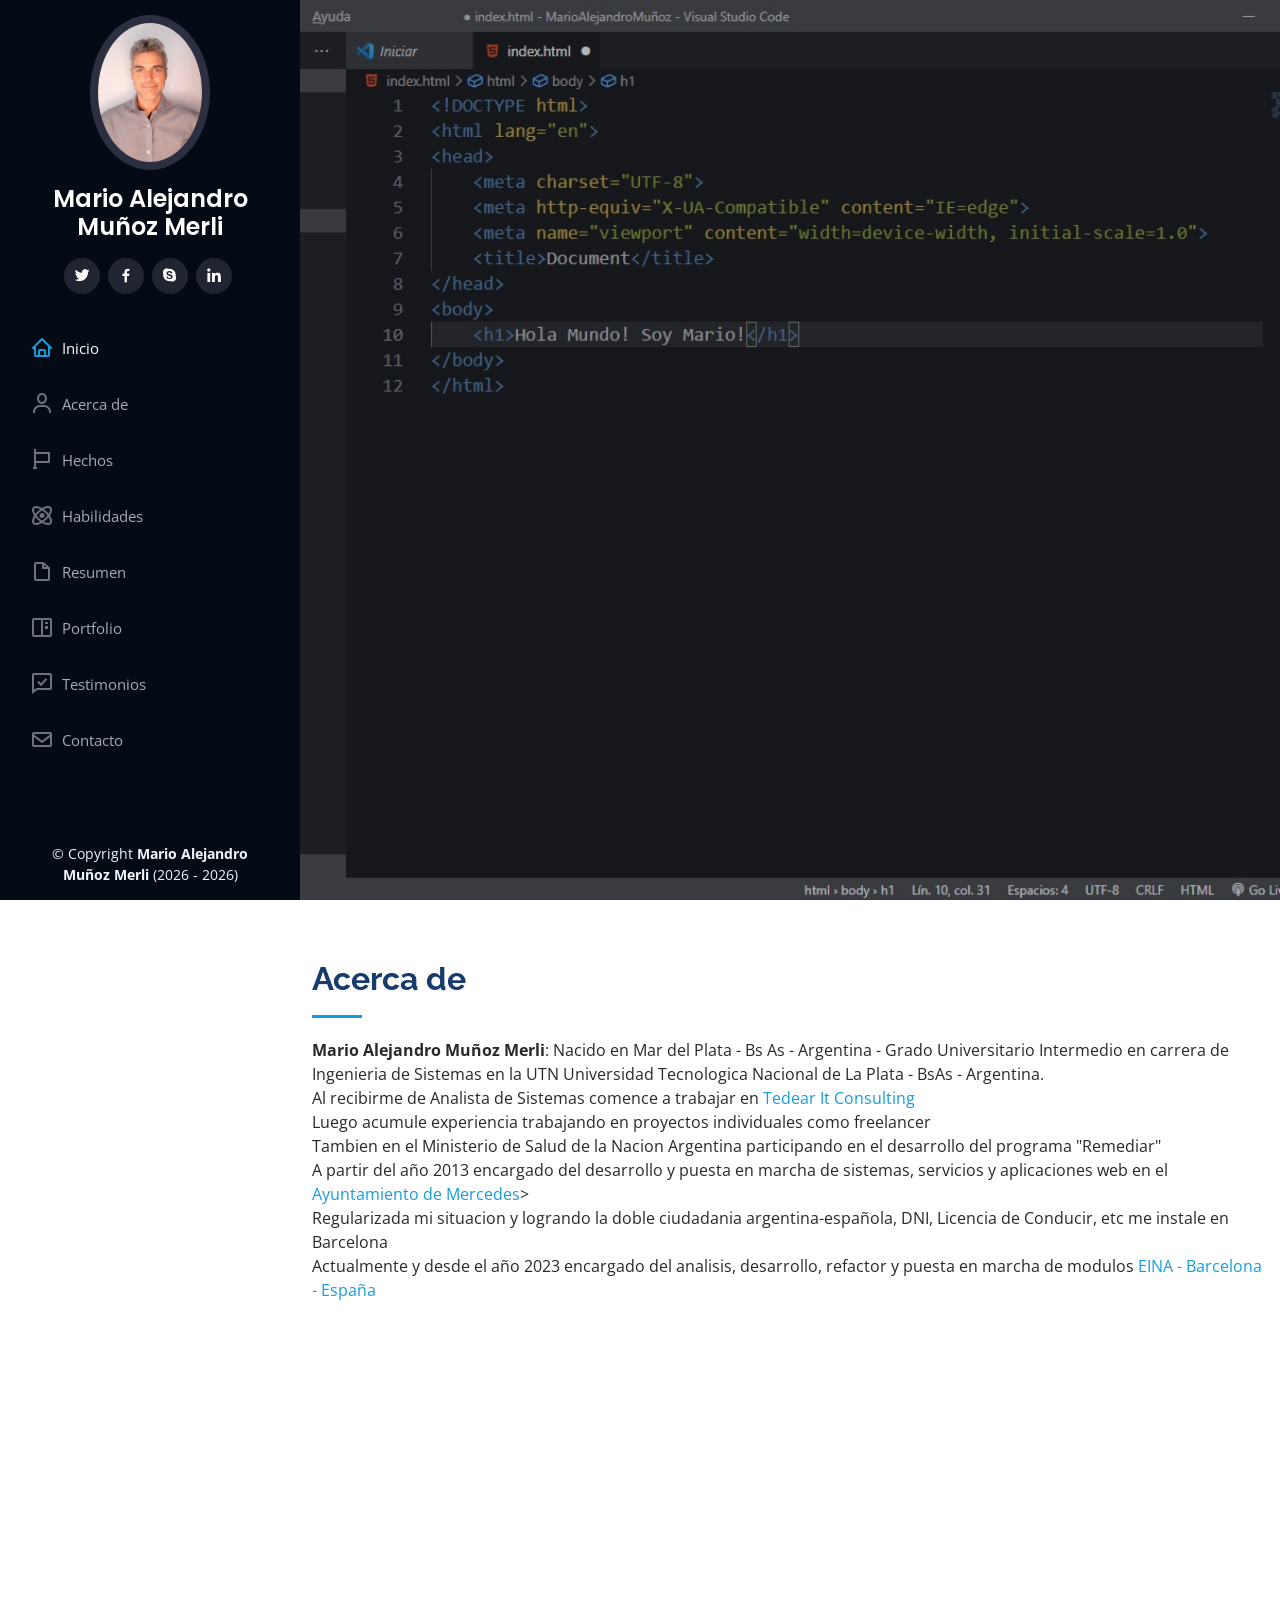
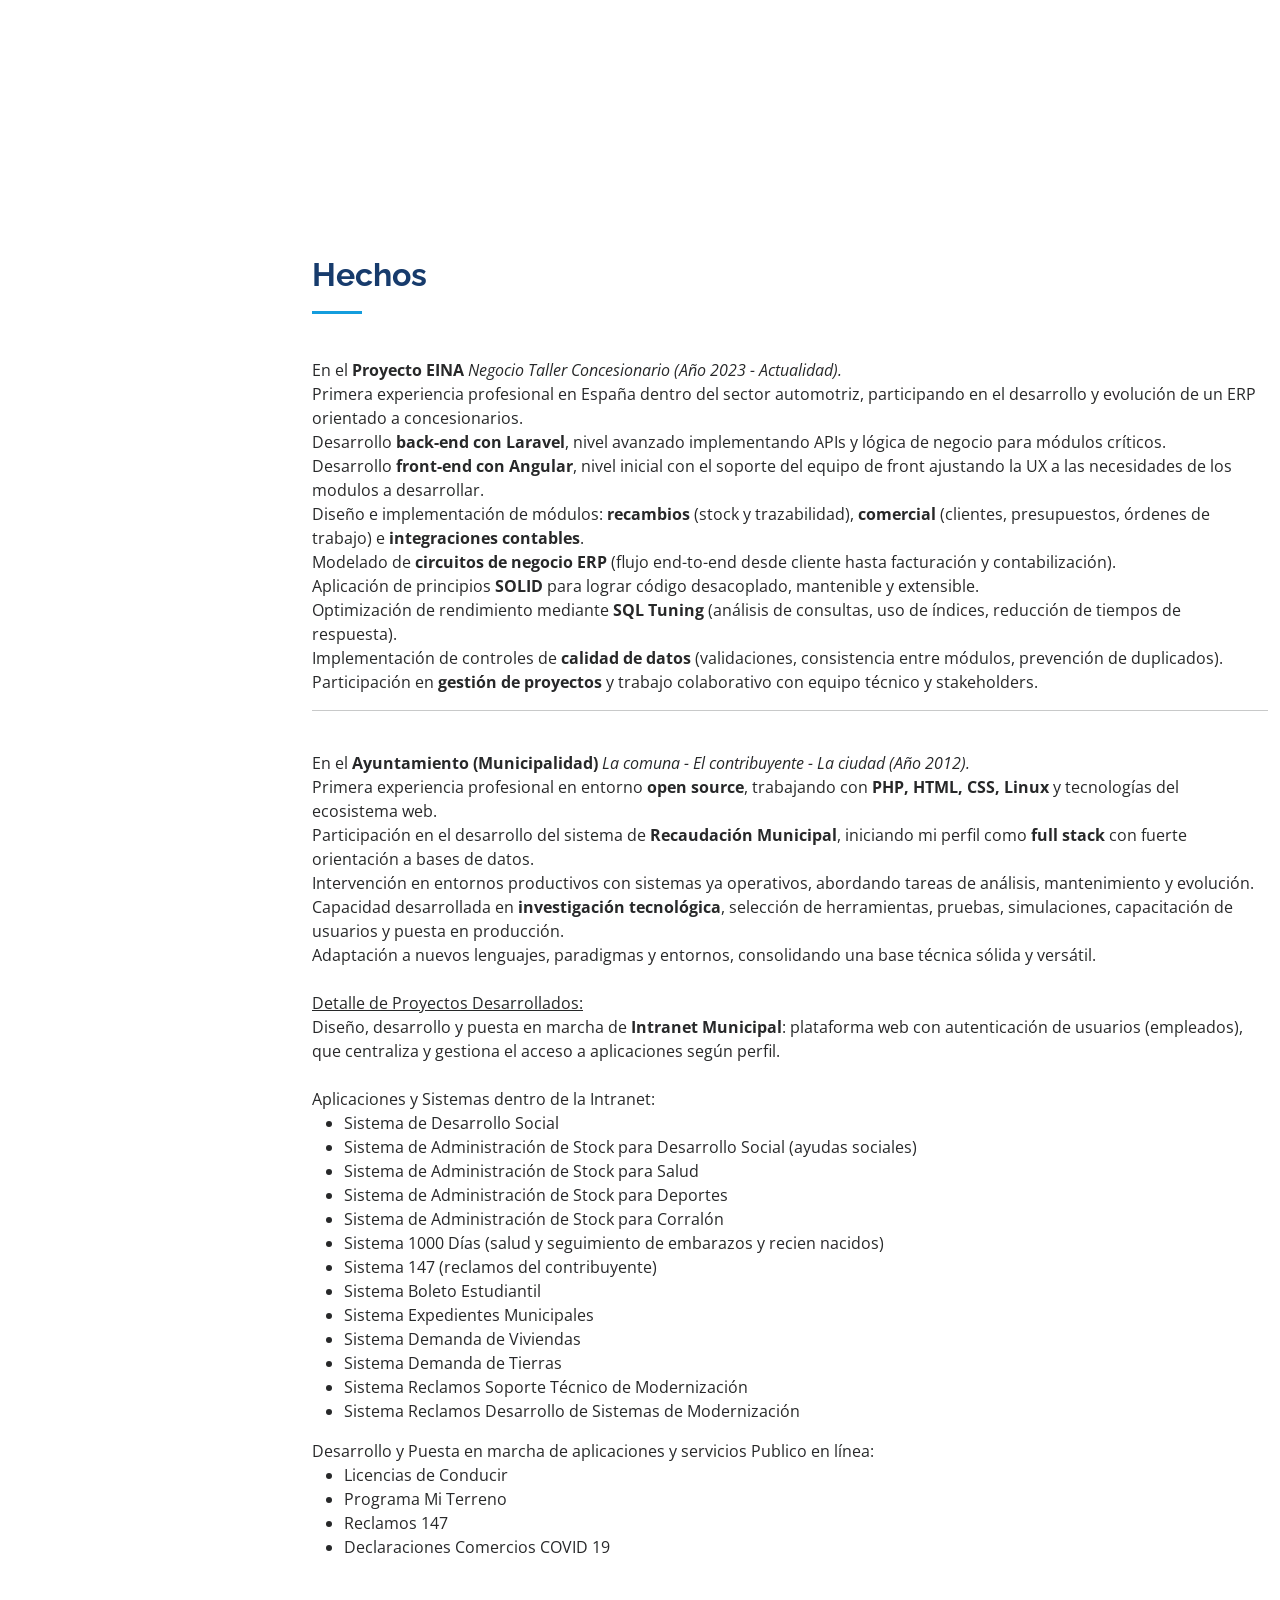
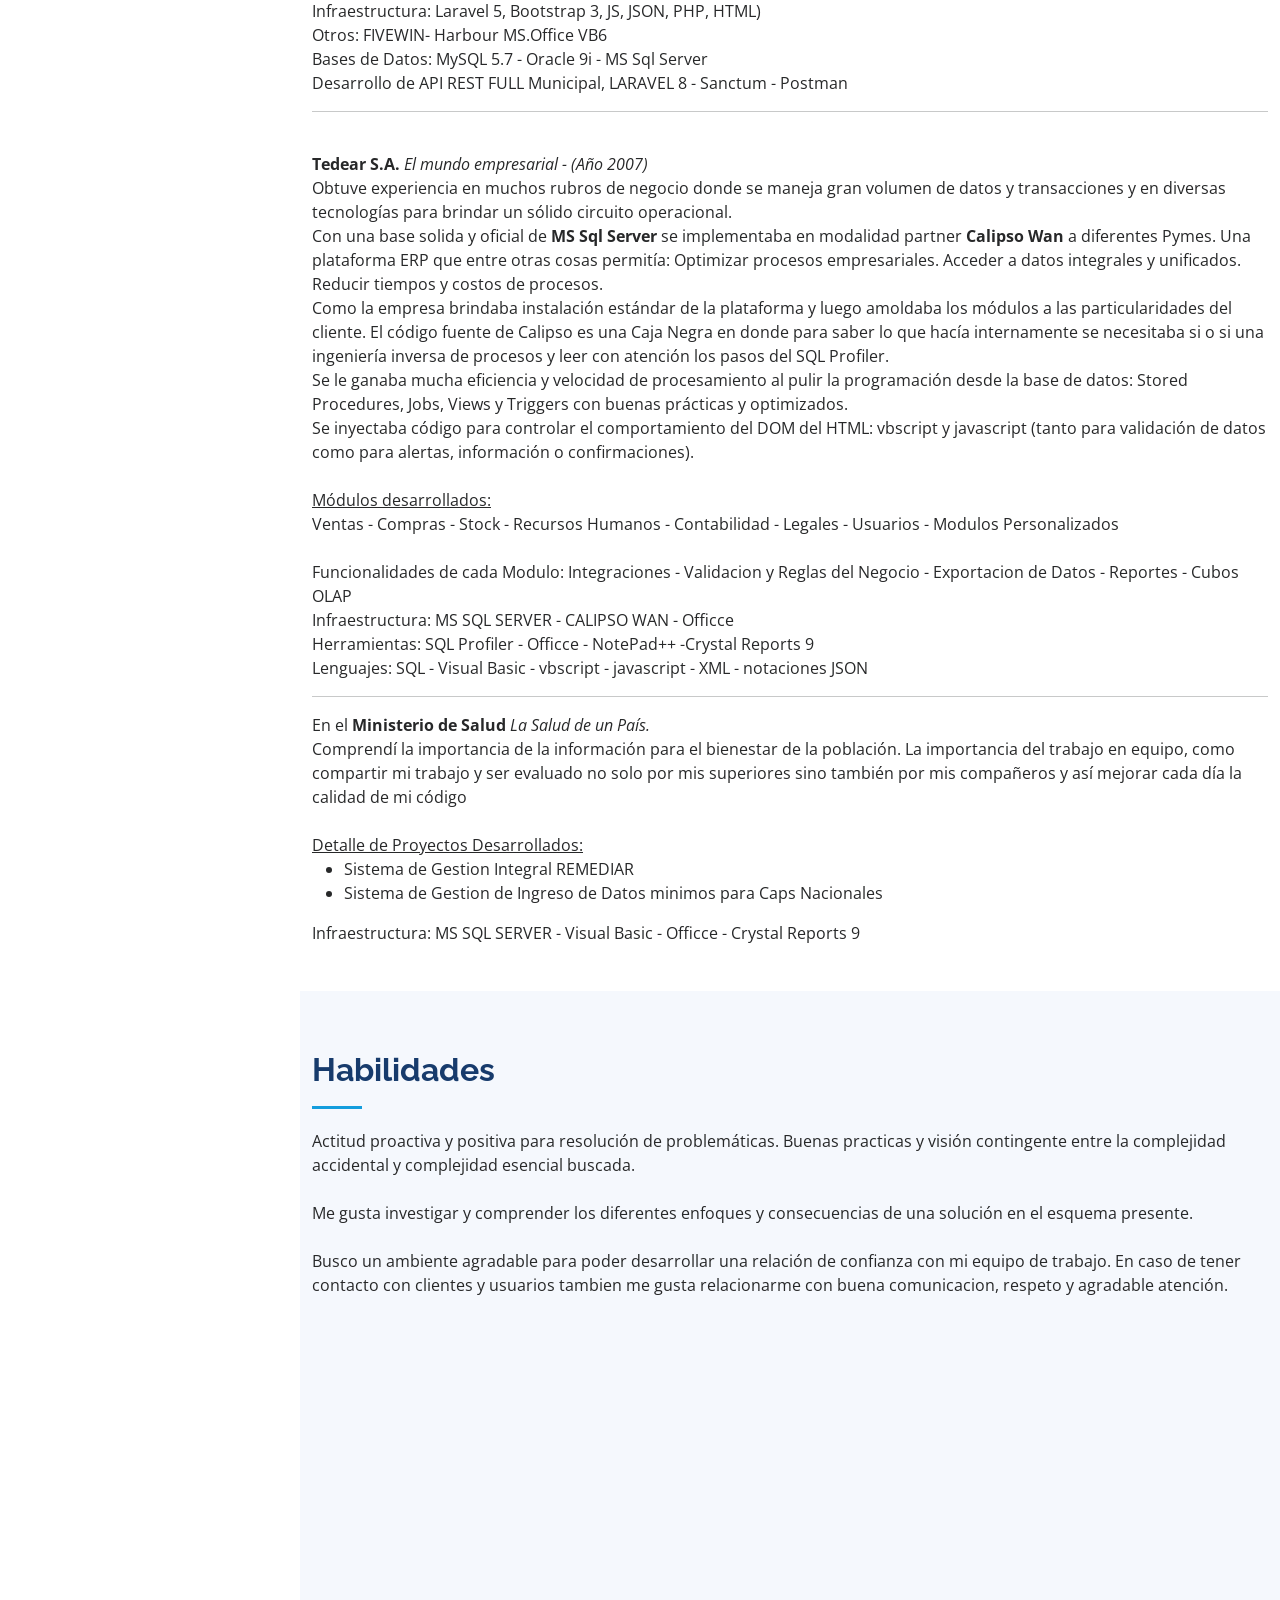
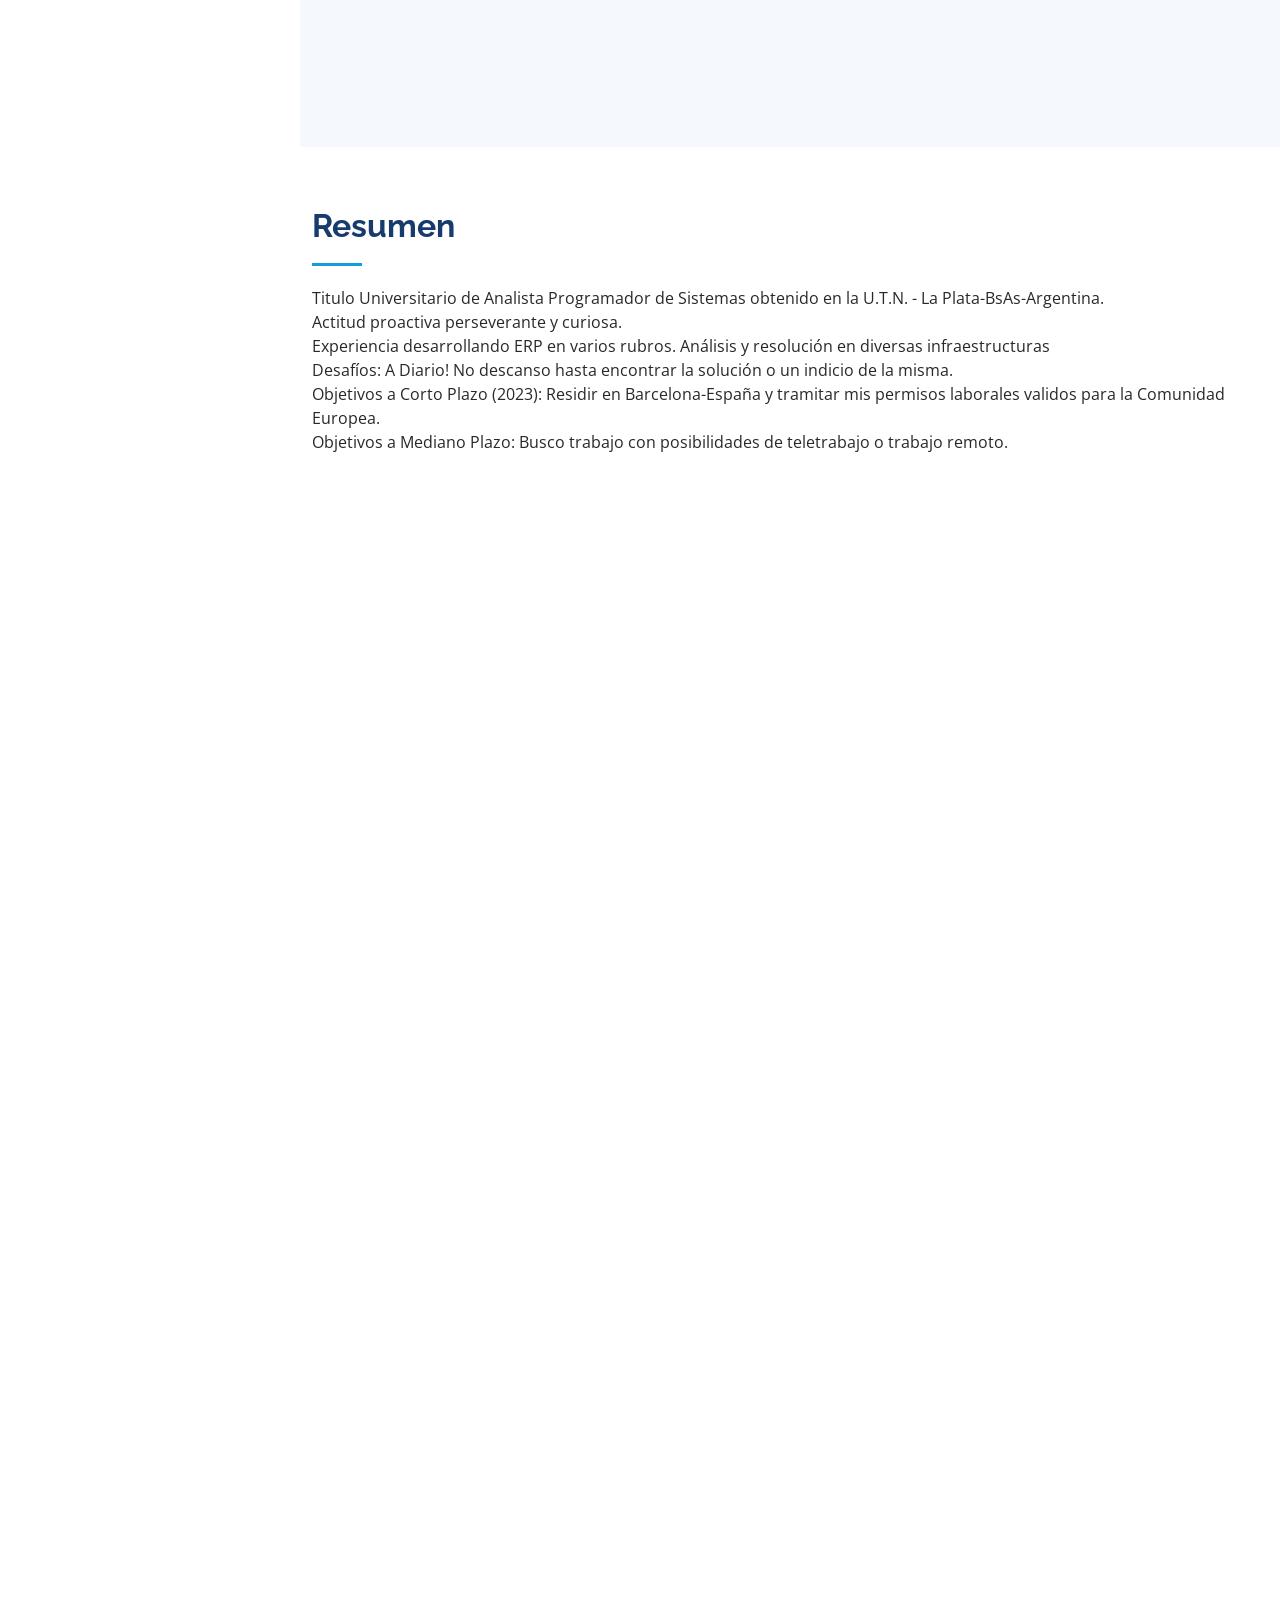
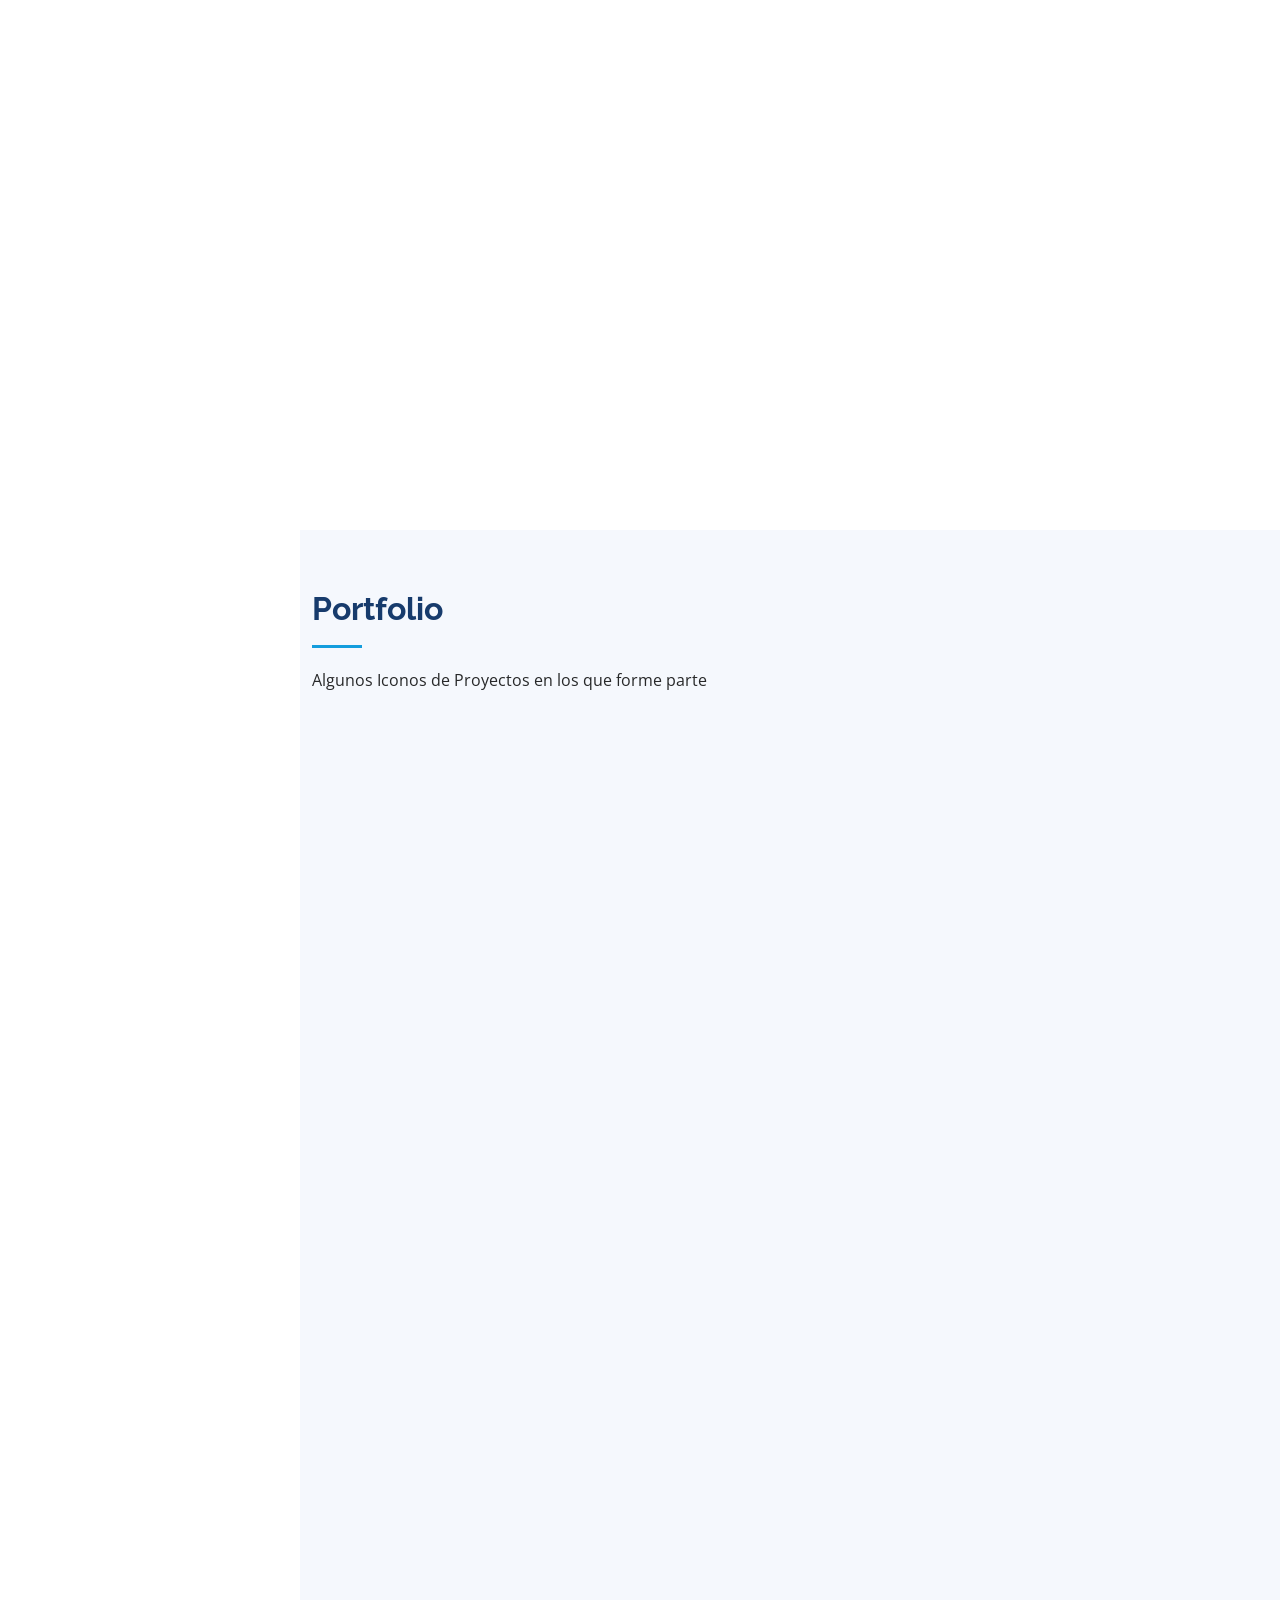
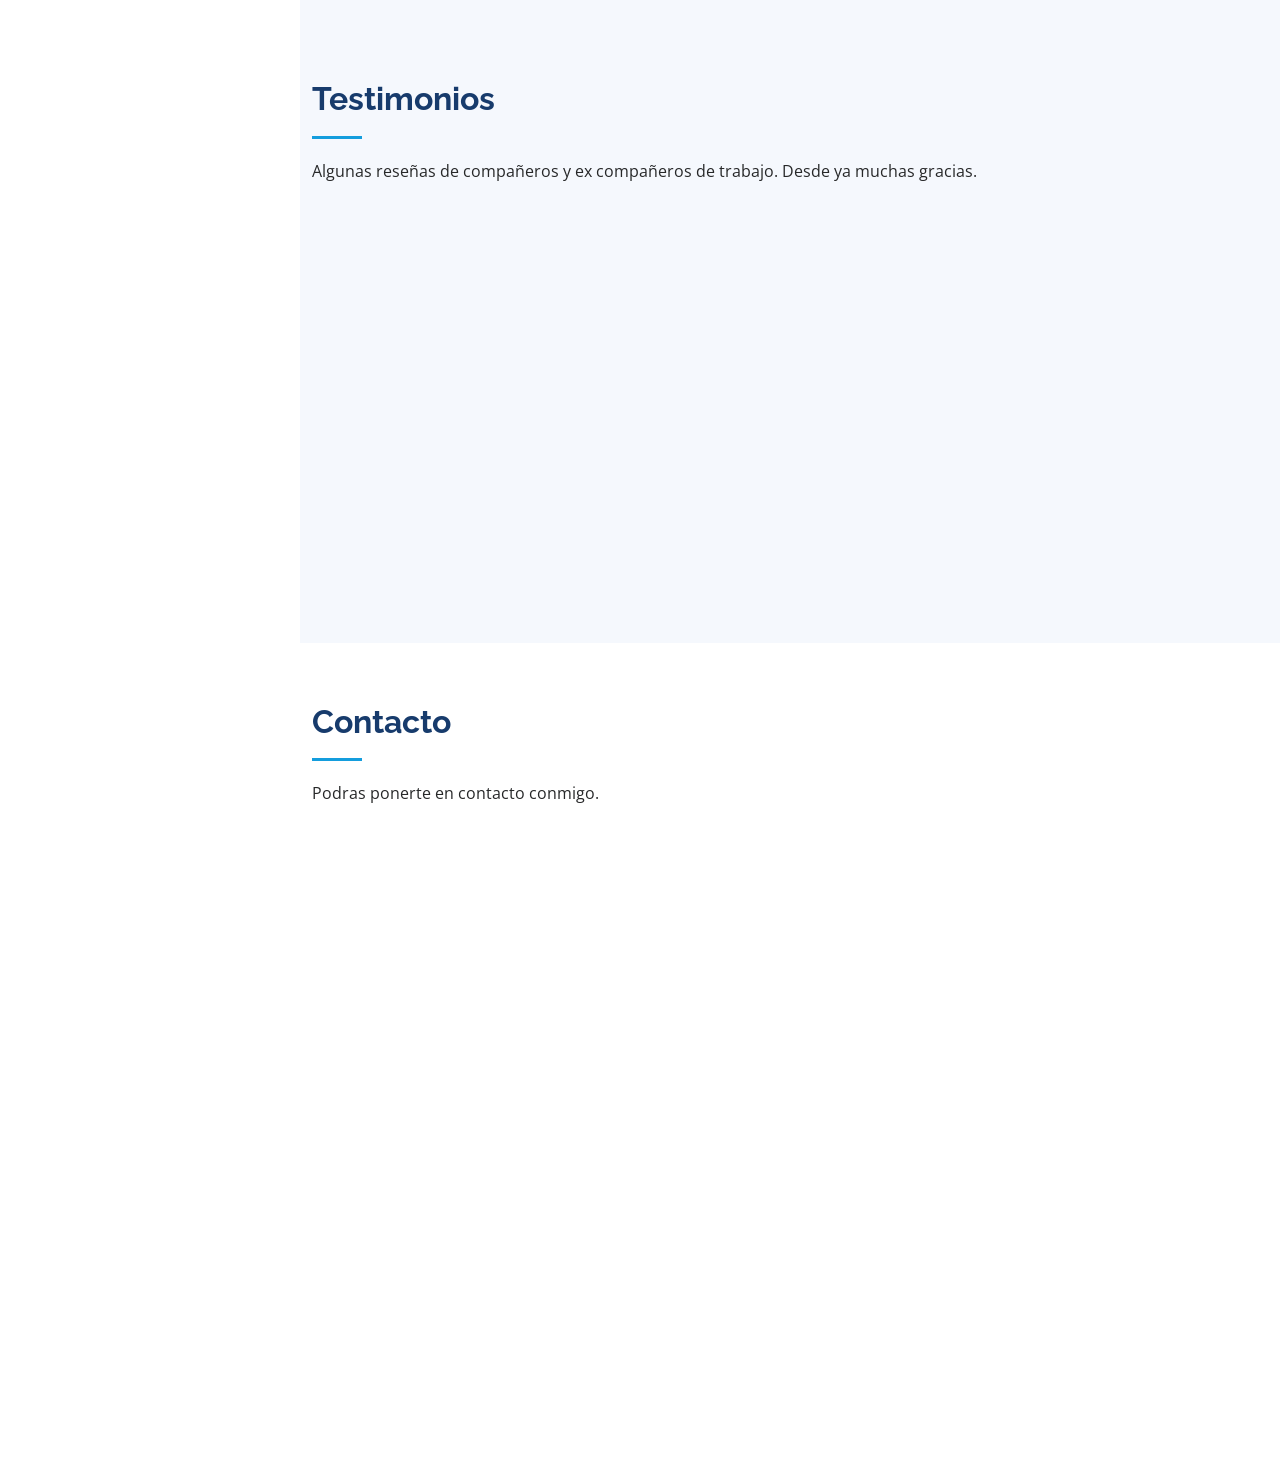
==== index.html @ ff19ba3b "Add Master's degree information to resume" ====
<!DOCTYPE html>
<html lang="en">

<head>
  <meta charset="utf-8">
  <meta content="width=device-width, initial-scale=1.0" name="viewport">
  <title>Mario A. Muñoz Merli- Portfolio</title>
  <meta content="" name="description">
  <meta content="" name="keywords">

  <!-- Favicons -->
  <link href="assets/img/favicon.png" rel="icon">
  <link href="assets/img/apple-touch-icon.png" rel="apple-touch-icon">
  <!-- Google Fonts -->
  <link href="https://fonts.googleapis.com/css?family=Open+Sans:300,300i,400,400i,600,600i,700,700i|Raleway:300,300i,400,400i,500,500i,600,600i,700,700i|Poppins:300,300i,400,400i,500,500i,600,600i,700,700i" rel="stylesheet">

  <!-- Vendor CSS Files -->
  <link href="assets/vendor/aos/aos.css" rel="stylesheet">
  <link href="assets/vendor/bootstrap/css/bootstrap.min.css" rel="stylesheet">
  <link href="assets/vendor/bootstrap-icons/bootstrap-icons.css" rel="stylesheet">
  <link href="assets/vendor/boxicons/css/boxicons.min.css" rel="stylesheet">
  <link href="assets/vendor/glightbox/css/glightbox.min.css" rel="stylesheet">
  <link href="assets/vendor/swiper/swiper-bundle.min.css" rel="stylesheet">

  <!-- Template Main CSS File -->
  <link href="assets/css/style.css" rel="stylesheet">
</head>

<body>
  <!-- ======= Mobile nav toggle button ======= -->
  <i class="bi bi-list mobile-nav-toggle d-xl-none"></i>

  <!-- ======= Header ======= -->
  <header id="header">
    <div class="d-flex flex-column">

      <div class="profile">
        <img src="assets/img/profile-img.jpeg" alt="" class="img-fluid rounded-circle">
        <h1 class="text-light text-center"><a href="index.html">Mario Alejandro Muñoz Merli</a></h1>
        <div class="social-links mt-3 text-center">
          <a href="#" class="twitter"><i class="bx bxl-twitter"></i></a>
           <a href="https://www.facebook.com/profile.php?id=100007400957813" class="facebook"><i class="bx bxl-facebook"></i></a>
          <!--<a href="#" class="instagram"><i class="bx bxl-instagram"></i></a> -->
          <a href="#" class="google-plus"><i class="bx bxl-skype"></i></a>
          <a href="https://www.linkedin.com/in/mario-alejandro-munoz-analistadesistemas/" class="linkedin"><i class="bx bxl-linkedin"></i></a>
          
        </div>
      </div>

      <nav id="navbar" class="nav-menu navbar">
        <ul>
          <li><a href="#hero" class="nav-link scrollto active"><i class="bx bx-home"></i> <span>Inicio</span></a></li>
          <li><a href="#about" class="nav-link scrollto"><i class="bx bx-user"></i> <span>Acerca de</span></a></li>
          <li><a href="#facts" class="nav-link scrollto"><i class="bx bx-flag"></i> <span>Hechos</span></a></li>
          <li><a href="#skills" class="nav-link scrollto"><i class="bx bx-atom"></i> <span>Habilidades</span></a></li>
          <li><a href="#resume" class="nav-link scrollto"><i class="bx bx-file-blank"></i> <span>Resumen</span></a></li>
          <li><a href="#portfolio" class="nav-link scrollto"><i class="bx bx-book-content"></i> <span>Portfolio</span></a></li>
          <li><a href="#testimonials" class="nav-link scrollto"><i class="bx bx-comment-check"></i> <span>Testimonios</span></a></li>
          <li><a href="#contact" class="nav-link scrollto"><i class="bx bx-envelope"></i> <span>Contacto</span></a></li>
        </ul>
      </nav><!-- .nav-menu -->
    </div>
  </header><!-- End Header -->

  <!-- ======= Hero Section ======= -->
  <section id="hero" class="d-flex flex-column justify-content-center align-items-center">
    <div class="hero-container" data-aos="fade-in">
      <h1>Mario Alejandro Muñoz Merli</h1>
      <p class="text-center">I'm <span class="typed" data-typed-items="Full-Stack Developer, MySql Tunning, Laravel Sr., UTN- System Analyst"></span></p>
    </div>
  </section><!-- End Hero -->

  <main id="main">

    <!-- ======= About Section ======= -->
    <section id="about" class="about">
      <div class="container">

        <div class="section-title">
          <h2>Acerca de</h2>
          <p><strong>Mario Alejandro Muñoz Merli</strong>: Nacido en Mar del Plata - Bs As - Argentina - Grado Universitario Intermedio en carrera de Ingenieria de Sistemas en la UTN Universidad Tecnologica Nacional de La Plata - BsAs - Argentina.</p>
          <p>Al recibirme de Analista de Sistemas comence a trabajar en  <a target="_blank" href="https://www.softwareseleccion.com/implantador/tedear-i-127">Tedear It Consulting</a><br>
             Luego acumule experiencia trabajando en proyectos individuales como freelancer <br>
             Tambien en el Ministerio de Salud de la Nacion Argentina participando en el desarrollo del programa "Remediar"</p>
          <p>A partir del año 2013 encargado del desarrollo y puesta en marcha de sistemas, servicios y aplicaciones web en el  <a target="_blank" href="https://nw.mercedes.gob.ar">Ayuntamiento de Mercedes</a>></p>
          <p>Regularizada mi situacion y logrando la doble ciudadania argentina-española, DNI, Licencia de Conducir, etc me instale en Barcelona</p>
          <p>Actualmente y desde el año 2023 encargado del analisis, desarrollo, refactor y puesta en marcha de modulos <a target="_blank" href="https://www.sinigual.com/">EINA - Barcelona - España</a></p>
        </div>

        <div class="row">
          <div class="col-lg-4" data-aos="fade-right">
            <img src="assets/img/profile-img.jpeg" class="img-fluid" alt="">
          </div>
          <div class="col-lg-8 pt-4 pt-lg-0 content" data-aos="fade-left">
            <h3>Analista de Sistemas &amp; Desarrollador Full-Stack.</h3>
            <p class="fst-italic">
              A continuacion algunos Datos Personales
            </p>
            <div class="row">
              <div class="col-lg-6">
                <ul>
                  <li><i class="bi bi-chevron-right"></i> <strong>Telefono:</strong> <span>+34 653 140113</span></li>
                  <li><i class="bi bi-chevron-right"></i> <strong>Ciudad:</strong> <span>Barcelona, Cataluña, España</span></li>
                  <li><i class="bi bi-chevron-right"></i> <strong>Portfolio:</strong> <span><a target="_blank" href="https://mariodemoder.github.io/portfolio" >Ver Sitio</a></span></li>
                  <li><i class="bi bi-chevron-right"></i> <strong>Hobby:</strong> <span>Dibujar y Pintar</span></li>
                 </ul>
              </div>
              <div class="col-lg-6">
                <ul>
                  <li><i class="bi bi-chevron-right"></i> <strong>Edad:</strong> <span>
                    <script type="text/javascript">
                      anioactual=new Date();
                      update=anioactual.getFullYear();
                      edad = parseInt(update)-1979;
                      document.write(edad)
                      </script>
                  </span></li>
                  <li><i class="bi bi-chevron-right"></i> <strong>Grado:</strong> <span>Analista Universitario de Sistemas - UTN</span></li>
                  <li><i class="bi bi-chevron-right"></i> <strong>Email:</strong> <span>maralejandromunoz@gmail.com</span></li>
                  <li><i class="bi bi-chevron-right"></i> <strong>Linkedin:</strong> <span><p><a target="_blank" href="https://www.linkedin.com/in/mario-alejandro-munoz-analistadesistemas/" >Ver Perfil</a></p></span></li>
                <li>
          <style>
            .libutton {
              display: flex;
              flex-direction: column;
              justify-content: center;
              padding: 7px;
              text-align: center;
              outline: none;
              text-decoration: none !important;
              color: #ffffff !important;
              width: 200px;
              height: 32px;
              border-radius: 16px;
              background-color: #0A66C2;
              font-family: "SF Pro Text", Helvetica, sans-serif;
            }
           </style>
          <a class="libutton" href="https://www.linkedin.com/comm/mynetwork/discovery-see-all?usecase=PEOPLE_FOLLOWS&followMember=mario-alejandro-munoz-analistadesistemas" target="_blank">Sigueme en LinkedIn</a>  
                </li></ul>
              </div>
            </div>
          </div>
        </div>
      </div>
    </section><!-- End About Section -->

    <!-- ======= Facts Section ======= -->
    <section id="facts" class="facts">
      <div class="container">

        <b class="section-title">
          
          <h2>Hechos</h2></b>

          <br>En el <b>Proyecto EINA</b> <i>Negocio Taller Concesionario (Año 2023 - Actualidad).</i>
          <br>Primera experiencia profesional en España dentro del sector automotriz, participando en el desarrollo y evolución de un ERP orientado a concesionarios.
          <br>Desarrollo <b>back-end con Laravel</b>, nivel avanzado implementando APIs y lógica de negocio para módulos críticos.
          <br>Desarrollo <b>front-end con Angular</b>, nivel inicial con el soporte del equipo de front ajustando la UX a las necesidades de los modulos a desarrollar.
          <br>Diseño e implementación de módulos: <b>recambios</b> (stock y trazabilidad), <b>comercial</b> (clientes, presupuestos, órdenes de trabajo) e <b>integraciones contables</b>.
          <br>Modelado de <b>circuitos de negocio ERP</b> (flujo end-to-end desde cliente hasta facturación y contabilización).
          <br>Aplicación de principios <b>SOLID</b> para lograr código desacoplado, mantenible y extensible.
          <br>Optimización de rendimiento mediante <b>SQL Tuning</b> (análisis de consultas, uso de índices, reducción de tiempos de respuesta).
          <br>Implementación de controles de <b>calidad de datos</b> (validaciones, consistencia entre módulos, prevención de duplicados).
          <br>Participación en <b>gestión de proyectos</b> y trabajo colaborativo con equipo técnico y stakeholders.
          <hr>
          
          <br>En el <b>Ayuntamiento (Municipalidad)</b> <i>La comuna - El contribuyente - La ciudad (Año 2012).</i>
          <br>Primera experiencia profesional en entorno <b>open source</b>, trabajando con <b>PHP, HTML, CSS, Linux</b> y tecnologías del ecosistema web.
          <br>Participación en el desarrollo del sistema de <b>Recaudación Municipal</b>, iniciando mi perfil como <b>full stack</b> con fuerte orientación a bases de datos.
          <br>Intervención en entornos productivos con sistemas ya operativos, abordando tareas de análisis, mantenimiento y evolución.
          <br>Capacidad desarrollada en <b>investigación tecnológica</b>, selección de herramientas, pruebas, simulaciones, capacitación de usuarios y puesta en producción.
          <br>Adaptación a nuevos lenguajes, paradigmas y entornos, consolidando una base técnica sólida y versátil.
          <br>
          
          <br><u>Detalle de Proyectos Desarrollados:</u>
          <br>Diseño, desarrollo y puesta en marcha de <b>Intranet Municipal</b>: plataforma web con autenticación de usuarios (empleados), que centraliza y gestiona el acceso a aplicaciones según perfil.
          <br><br>Aplicaciones y Sistemas dentro de la Intranet:
          <ul>
          <li>Sistema de Desarrollo Social</li>
          <li>Sistema de Administración de Stock para Desarrollo Social (ayudas sociales)</li>
          <li>Sistema de Administración de Stock para Salud</li>
          <li>Sistema de Administración de Stock para Deportes</li>
          <li>Sistema de Administración de Stock para Corralón</li>
          <li>Sistema 1000 Días (salud y seguimiento de embarazos y recien nacidos)</li>
          <li>Sistema 147 (reclamos del contribuyente)</li>
          <li>Sistema Boleto Estudiantil</li>
          <li>Sistema Expedientes Municipales</li>
          <li>Sistema Demanda de Viviendas</li>
          <li>Sistema Demanda de Tierras</li>
          <li>Sistema Reclamos Soporte Técnico de Modernización</li>
          <li>Sistema Reclamos Desarrollo de Sistemas de Modernización</li>
          </ul>
          Desarrollo y Puesta en marcha de aplicaciones y servicios Publico en línea:
          <ul>
          <li>Licencias de Conducir</li>
          <li>Programa Mi Terreno</li>
          <li>Reclamos 147</li>
          <li>Declaraciones Comercios COVID 19</li>
          </ul>
          <br>Infraestructura: Laravel 5, Bootstrap 3, JS, JSON, PHP, HTML)
          <br>Otros: FIVEWIN- Harbour MS.Office VB6
          <br>Bases de Datos: MySQL 5.7 - Oracle 9i - MS Sql Server
          <br>Desarrollo de API REST FULL Municipal, LARAVEL 8 - Sanctum - Postman
          <hr>
          <br><b> Tedear S.A. </b><i> El mundo empresarial - (Año 2007)</i>
          <br> Obtuve experiencia en muchos rubros de negocio donde se maneja gran volumen de datos y transacciones y en diversas tecnologías para brindar un sólido circuito operacional.
          <br>Con una base solida y oficial de <b>MS Sql Server</b> se implementaba en modalidad partner <b> Calipso Wan </b> a diferentes Pymes. Una plataforma ERP que entre otras cosas permitía: Optimizar procesos empresariales. Acceder a datos integrales y unificados. Reducir tiempos y costos de procesos.
          <br>Como la empresa brindaba instalación estándar de la plataforma y luego amoldaba los módulos a las particularidades del cliente. El código fuente de Calipso es una Caja Negra en donde para saber lo que hacía internamente se necesitaba si o si una ingeniería inversa de procesos y leer con atención los pasos del SQL Profiler.
          <br>Se le ganaba mucha eficiencia y velocidad de procesamiento al pulir la programación desde la base de datos: Stored Procedures, Jobs, Views y Triggers con buenas prácticas y optimizados.
          <br>Se inyectaba código para controlar el comportamiento del DOM del HTML: vbscript y javascript (tanto para validación de datos como para alertas, información o confirmaciones).
          <br>
          <br><u>Módulos desarrollados:</u>
          <br>Ventas - Compras - Stock - Recursos Humanos - Contabilidad - Legales - Usuarios - Modulos Personalizados
          <br>
          <br>Funcionalidades de cada Modulo: Integraciones - Validacion y Reglas del Negocio - Exportacion de Datos - Reportes - Cubos OLAP
          <br>Infraestructura: MS SQL SERVER - CALIPSO WAN - Officce
          <br>Herramientas: SQL Profiler - Officce - NotePad++ -Crystal Reports 9
          <br>Lenguajes: SQL - Visual Basic - vbscript - javascript - XML - notaciones JSON
          <br><hr>
          En el <b>Ministerio de Salud</b> <i>La Salud de un País. </i>
          <br>Comprendí la importancia de la información para el bienestar de la población. La importancia del trabajo en equipo, como compartir mi trabajo y ser evaluado no solo por mis superiores sino también por mis compañeros y así mejorar cada día la calidad de mi código
          <br><br><u>Detalle de Proyectos Desarrollados:</u>
          <ul>
            <li>Sistema de Gestion Integral REMEDIAR</li>
            <li>Sistema de Gestion de Ingreso de Datos minimos para Caps Nacionales</li>
          </ul>
          Infraestructura: MS SQL SERVER - Visual Basic - Officce - Crystal Reports 9
          </p>
        </div>
      </div>
    </section><!-- End Facts Section -->

    <!-- ======= Skills Section ======= -->
    <section id="skills" class="skills section-bg">
      <div class="container">

        <div class="section-title">
          <h2>Habilidades</h2>

          <p>Actitud proactiva y positiva para resolución de problemáticas. Buenas practicas y visión contingente entre la complejidad accidental y complejidad esencial buscada.<br>
            <br><p>Me gusta investigar y comprender los diferentes enfoques y consecuencias de una solución en el esquema presente.<br>
            <br><p>Busco un ambiente agradable para poder desarrollar una relación de confianza con mi equipo de trabajo. En caso de tener contacto con clientes y usuarios tambien me gusta relacionarme con buena comunicacion, respeto y agradable atención.<p>

        </div>

        <div class="row skills-content">

          <div class="col-lg-6" data-aos="fade-up">

            <div class="progress">
              <span class="skill">HTML <i class="val">80%</i></span>
              <div class="progress-bar-wrap">
                <div class="progress-bar" role="progressbar" aria-valuenow="80" aria-valuemin="0" aria-valuemax="100"></div>
              </div>
            </div>

            <div class="progress">
              <span class="skill">CSS <i class="val">70%</i></span>
              <div class="progress-bar-wrap">
                <div class="progress-bar" role="progressbar" aria-valuenow="70" aria-valuemin="0" aria-valuemax="100"></div>
              </div>
            </div>

            <div class="progress">
              <span class="skill">JavaScript <i class="val">70%</i></span>
              <div class="progress-bar-wrap">
                <div class="progress-bar" role="progressbar" aria-valuenow="70" aria-valuemin="0" aria-valuemax="100"></div>
              </div>
            </div>
            <div class="progress">
              <span class="skill">SQL Scripting <i class="val">80%</i></span>
              <div class="progress-bar-wrap">
                <div class="progress-bar" role="progressbar" aria-valuenow="75" aria-valuemin="0" aria-valuemax="100"></div>
              </div>
            </div>
            <div class="progress">
              <span class="skill">Git <i class="val">70%</i></span>
              <div class="progress-bar-wrap">
                <div class="progress-bar" role="progressbar" aria-valuenow="70" aria-valuemin="0" aria-valuemax="100"></div>
              </div>
            </div>
            <div class="progress">
              <span class="skill">Investigación y Solución <i class="val">80%</i></span>
              <div class="progress-bar-wrap">
                <div class="progress-bar" role="progressbar" aria-valuenow="80" aria-valuemin="0" aria-valuemax="100"></div>
              </div>
            </div>
          </div>

          <div class="col-lg-6" data-aos="fade-up" data-aos-delay="100">

            <div class="progress">
              <span class="skill">PHP <i class="val">80%</i></span>
              <div class="progress-bar-wrap">
                <div class="progress-bar" role="progressbar" aria-valuenow="80" aria-valuemin="0" aria-valuemax="100"></div>
              </div>
            </div>

            <div class="progress">
              <span class="skill">Laravel <i class="val">70%</i></span>
              <div class="progress-bar-wrap">
                <div class="progress-bar" role="progressbar" aria-valuenow="70" aria-valuemin="0" aria-valuemax="100"></div>
              </div>
            </div>
            <div class="progress">
              <span class="skill">MySQL <i class="val">90%</i></span>
              <div class="progress-bar-wrap">
                <div class="progress-bar" role="progressbar" aria-valuenow="90" aria-valuemin="0" aria-valuemax="100"></div>
              </div>
            </div>
            <div class="progress">
              <span class="skill">Trabajo en Equipo <i class="val">90%</i></span>
              <div class="progress-bar-wrap">
                <div class="progress-bar" role="progressbar" aria-valuenow="90" aria-valuemin="0" aria-valuemax="100"></div>
              </div>
            </div>
            <div class="progress">
              <span class="skill">Ingles <i class="val">70%</i></span>
              <div class="progress-bar-wrap">
                <div class="progress-bar" role="progressbar" aria-valuenow="70" aria-valuemin="0" aria-valuemax="100"></div>
              </div>
            </div>
            <div class="progress">
              <span class="skill">IMPLEMENTACION API REST FULL <i class="val">70%</i></span>
              <div class="progress-bar-wrap">
                <div class="progress-bar" role="progressbar" aria-valuenow="70" aria-valuemin="0" aria-valuemax="100"></div>
              </div>
            </div>
   
          </div>

        </div>

      </div>
    </section><!-- End Skills Section -->

    <!-- ======= Resume Section ======= -->
    <section id="resume" class="resume">
      <div class="container">

        <div class="section-title">
          <h2>Resumen</h2>
          <p>
            Titulo Universitario de Analista Programador de Sistemas obtenido en la U.T.N. - La Plata-BsAs-Argentina. <br>
            Actitud proactiva perseverante y curiosa.<br>
            Experiencia desarrollando ERP en varios rubros. Análisis y resolución en diversas infraestructuras<br>
            Desafíos: A Diario! No descanso hasta encontrar la solución o un indicio de la misma.<br>
            Objetivos a Corto Plazo (2023): Residir en Barcelona-España y tramitar mis permisos laborales validos para la Comunidad Europea.<br>
            Objetivos a Mediano Plazo: Busco trabajo con posibilidades de teletrabajo o trabajo remoto.
        </p>
        </div>

        <div class="row">
          <div class="col-lg-6" data-aos="fade-up">
            <div class="resume-item pb-0">
              <h4>Mario Alejandro Muñoz</h4>
              <p><em>Analista de Sistemas</em></p>
              <ul>
                <li>Barcelona Cataluña España</li>
                <li>+34 653 140113 </li>
                <li>maralejandromunoz@gmail.com</li>
              </ul>
            </div>

            <h3 class="resume-title">Educación</h3>
            <div class="resume-item">
              <h4></h4>Master en webs Full Stack: Angular, Node, Laravel, Symfony</h4>
              <h5>2022 - 2022</h5>
              <p><em>Udemy</em></p>
              <em>
                <a href="https://sinigual.com" target="_blank">
                  Certificado
                </a>
              </em>
            </div>
            <div class="resume-item">
              <h4>Graduado de  Analista Programador Universitario de Sistemas</h4>
              <h5>1998 - 2006</h5>
              <p><em>U.T.N. FRLP - La Plata</em></p>
            </div>
            <div class="resume-item">
              <h4>Título: Perito Mercantil con Orientación en Administración de Empresas</h4>
              <h5>1991 - 1996</h5>
              <p><em>EEM Nº25 - Mar del Plata</em></p>
            </div>
          </div>
          <div class="col-lg-6" data-aos="fade-up" data-aos-delay="100">
            <h3 class="resume-title">Experiencia Profesional</h3>
            <div class="resume-item">
              <h4>Desarrollador Back-End SR / Analista Funcional</h4>
              <h5>2023 - Actualidad</h5>
              <p><em>SINIGUAL - EINA, Barcelona, España</em></p>
              <ul>
                <li>Desarrollo Back-End con Laravel (PHP) y MySQL. Diseño e implementación de APIs RESTful e integraciones entre sistemas.</li>
                <li>Análisis funcional de proyectos, definición de requerimientos y modelado de soluciones para módulos e integraciones.</li>
                <li>Participación en el desarrollo y evolución de módulos clave: Recambios, Vehículos, Comercial (compras, inventario y ventas).</li>
                <li>Implementación de integraciones contables desacopladas del negocio y del proveedor, mejorando la flexibilidad y escalabilidad del sistema.</li>
                <li>Stack tecnológico: Laravel, PHP, MySQL, APIs REST, Angular.</li>
              </ul>
            </div>
            <div class="resume-item">
              <h4>Desarrollador Aplicaciones Web</h4>
              <h5>2013 - 2023</h5>
              <p><em>Ayuntamiento de Mercedes, Mercedes, BsAs, Argentina </em></p>
              <ul>
                <li>Desarrollo, Arquitectura Hexagonal DDD. Desarrollo de Apps Web. Apps Cliente-Servidor. Apps Usuarios Intranet, Sitios Web diferentes áreas.</li>
                <li>Infraestructura: Laravel, Bootstrap, JS, Json, PHP, HTML) </li>
                <li>Otros: FIVEWIN- Harbour MS.Office  VB6 - .Net Framework</li>
                <li>Bases de Datos: MySQL 5.7 </li>
                <li>Desarrollo de API REST FULL Municipal, LARAVEL 8 - Sanctum - Postman</li>
              </ul>
            </div>
            <div class="resume-item">
              <h4>Desarrollador ERP</h4>
              <h5>2007 - 2013</h5>
              <p><em>TEDEAR IT Consulting, Olivos, BsAs, Argentina</em></p>
              <ul>
                <li>Desarrollo de Soluciones para Sistemas ERP</li>
                <li>Infraestructura: Calipso WAN - VB6-VBScript- Crystal Reports 9, Office full.</li>
                <li>Base de Datos: SQL, Server-SQL Profilers, Enterprise Manager</li>
              </ul>
            </div>
            <div class="resume-item">
              <h4>Desarrollador ERP REMEDIAR</h4>
              <h5>2010 - 2011</h5>
              <p><em>Ministerio de Salud de la Nación, CABA, Argentina</em></p>
              <ul>
                <li>Desarrollo de Soluciones para Gestion y Administracion Nacional de Medicamentos</li>
                <li>Infraestructura: VB6-VBScript, Crystal Reports 9</li>
                <li>Base de Datos: SQL, Server-SQL Profilers, Enterprise Manager</li>
              </ul>
            </div>
          </div>
        </div>

      </div>
    </section><!-- End Resume Section -->

    <!-- ======= Portfolio Section ======= -->
    <section id="portfolio" class="portfolio section-bg">
      <div class="container">

        <div class="section-title">
          <h2>Portfolio</h2>
          <p>Algunos Iconos de Proyectos en los que forme parte</p>
        </div>
<!--
        <div class="row" data-aos="fade-up">
          <div class="col-lg-12 d-flex justify-content-center">
            <ul id="portfolio-flters">
              <li data-filter="*" class="filter-active">All</li>
              <li data-filter=".filter-app">App</li>
              <li data-filter=".filter-card">Card</li>
              <li data-filter=".filter-web">Web</li>
            </ul>
          </div>
        </div> -->

        <div class="row portfolio-container" data-aos="fade-up" data-aos-delay="100">

          <div class="col-lg-4 col-md-6 portfolio-item filter-app">
            <div class="portfolio-wrap">
              <img src="assets/img/portfolio/portfoliomuro.jpg" class="img-fluid" alt="">
              <div class="portfolio-links">
                <a href="assets/img/portfolio/portfoliomuro.jpg" data-gallery="portfolioGallery" class="portfolio-lightbox" title="App 2"><i class="bx bx-plus"></i></a>
                <a href="https://mariodemoder.github.io/juegodememoria-JS/"  target = "_blank"  title="Mini Dev JS (MEMORIA)"><i class="bx bx-link"></i></a>
              </div>
            </div>
          </div>

          <div class="col-lg-4 col-md-6 portfolio-item filter-web">
            <div class="portfolio-wrap">
              <img src="assets/img/portfolio/mercedesciudaddetodos.jpg" class="img-fluid" alt="">
              <div class="portfolio-links">
                <a href="assets/img/portfolio/mercedesciudaddetodos.jpg"  data-gallery="portfolioGallery" class="portfolio-lightbox" title="Ayuntamiento de Mercedes"><i class="bx bx-plus"></i></a>
                <a href="http://nw.mercedes.gob.ar/" target = "_blank" title="More Details"><i class="bx bx-link"></i></a>
              </div>
            </div>
          </div>

          <div class="col-lg-4 col-md-6 portfolio-item filter-app">
            <div class="portfolio-wrap">
              <img src="assets/img/portfolio/portfoliomuro.jpg" class="img-fluid" alt="">
              <div class="portfolio-links">
                <a href="assets/img/portfolio/portfoliomuro.jpg" data-gallery="portfolioGallery" class="portfolio-lightbox" title="App 2"><i class="bx bx-plus"></i></a>
                <a href="https://mariodemoder.github.io/juegodememoria-JS/"  target = "_blank"  title="Mini Dev JS (MEMORIA)"><i class="bx bx-link"></i></a>
              </div>
            </div>
          </div>

          <div class="col-lg-4 col-md-6 portfolio-item filter-app">
            <div class="portfolio-wrap">
              <img src="assets/img/portfolio/portfoliomuro.jpg" class="img-fluid" alt="">
              <div class="portfolio-links">
                <a href="assets/img/portfolio/portfoliomuro.jpg" data-gallery="portfolioGallery" class="portfolio-lightbox" title="App 2"><i class="bx bx-plus"></i></a>
                <a href="https://mariodemoder.github.io/juegodememoria-JS/"  target = "_blank"  title="Mini Dev JS (MEMORIA)"><i class="bx bx-link"></i></a>
              </div>
            </div>
          </div>

          <div class="col-lg-4 col-md-6 portfolio-item filter-web">
            <div class="portfolio-wrap">
              <img src="assets/img/portfolio/logo-tedear.png" class="img-fluid" alt="">
              <div class="portfolio-links">
                <a href="assets/img/portfolio/logo-tedear.png" data-gallery="portfolioGallery" class="portfolio-lightbox" title="Tedear S.A."><i class="bx bx-plus"></i></a>
                <a href="http://www.tedear.com.ar/" title="More Details"><i class="bx bx-link"></i></a>
              </div>
            </div>
          </div>

          <div class="col-lg-4 col-md-6 portfolio-item filter-app">
            <div class="portfolio-wrap">
              <img src="assets/img/portfolio/github.jpg" class="img-fluid" alt="">
              <div class="portfolio-links">
                <a href="assets/img/portfolio/github.jpg" data-gallery="portfolioGallery" class="portfolio-lightbox" title="Proyectos en GitHub"><i class="bx bx-plus"></i></a>
                <a href="#" title="More Details"><i class="bx bx-link"></i></a>
              </div>
            </div>
          </div>

          <div class="col-lg-4 col-md-6 portfolio-item filter-app">
            <div class="portfolio-wrap">
              <img src="assets/img/portfolio/portfoliomuro.jpg" class="img-fluid" alt="">
              <div class="portfolio-links">
                <a href="assets/img/portfolio/portfoliomuro.jpg" data-gallery="portfolioGallery" class="portfolio-lightbox" title="App 2"><i class="bx bx-plus"></i></a>
                <a href="https://mariodemoder.github.io/juegodememoria-JS/"  target = "_blank"  title="Mini Dev JS (MEMORIA)"><i class="bx bx-link"></i></a>
              </div>
            </div>
          </div>

          <div class="col-lg-4 col-md-6 portfolio-item filter-card">
            <div class="portfolio-wrap">
              <img src="assets/img/portfolio/Remediar.jpg" class="img-fluid" alt="">
              <div class="portfolio-links">
                <a href="assets/img/portfolio/Remediar.jpg" data-gallery="portfolioGallery" class="portfolio-lightbox" title="Remediar - Ministerio de Salud de la Nación"><i class="bx bx-plus"></i></a>
                <a href="https://www.argentina.gob.ar/salud/remediar" target = "_blank" title="Mas Detalle"><i class="bx bx-link"></i></a>
              </div>
            </div>
          </div>

          <div class="col-lg-4 col-md-6 portfolio-item filter-app">
            <div class="portfolio-wrap">
              <img src="assets/img/portfolio/portfoliomuro.jpg" class="img-fluid" alt="">
              <div class="portfolio-links">
                <a href="assets/img/portfolio/portfoliomuro.jpg" data-gallery="portfolioGallery" class="portfolio-lightbox" title="App 2"><i class="bx bx-plus"></i></a>
                <a href="https://mariodemoder.github.io/juegodememoria-JS/"  target = "_blank"  title="Mini Dev JS (MEMORIA)"><i class="bx bx-link"></i></a>
              </div>
            </div>
          </div>

        </div>

      </div>
    </section><!-- End Portfolio Section -->

    <!-- ======= Testimonials Section ======= -->
    <section id="testimonials" class="testimonials section-bg">
      <div class="container">

        <div class="section-title">
          <h2>Testimonios</h2>
          <p>Algunas reseñas de compañeros y ex compañeros de trabajo. Desde ya muchas gracias. </p>
        </div>

        <div class="testimonials-slider swiper" data-aos="fade-up" data-aos-delay="30" data-aos-duration="1000" >
          <div class="swiper-wrapper">

            <div class="swiper-slide">
              <div class="testimonial-item" data-aos="fade-up"  data-aos-delay="300" data-aos-duration="1000">
                <p>
                  <i class="bx bxs-quote-alt-left quote-icon-left"></i>
                  Mario es un colaborador valioso, ya que siempre busca crear un ambiente agradable y de confianza con su equipo de trabajo. Sus conocimientos en HTML, CSS, JavaScript, MySQL Scripting, PHP, Laravel/PHP y MySQL son impresionantes, y es evidente que ha invertido tiempo y esfuerzo en mejorar sus habilidades.
                  En resumen, Mario Alejandro Muñoz es un profesional excepcional y una persona de confianza. Sin duda alguna, es un activo valioso para cualquier equipo de trabajo y estoy seguro de que seguirá teniendo éxito en su carrera.
                  <i class="bx bxs-quote-alt-right quote-icon-right"></i>
                </p>
                <img src="assets/img/testimonials/albano.jpg" class="testimonial-img" alt="">
                <h3>Albano Acenso</h3>
                <h4>Digital Marketing | Paid Media</h4>
              </div>
            </div><!-- End testimonial item -->
            <div class="swiper-slide">
              <div class="testimonial-item" data-aos="fade-up" data-aos-delay="300" data-aos-duration="1000">
                <p>
                  <i class="bx bxs-quote-alt-left quote-icon-left"></i>
                  Mario Muñoz ha pasado satisfactoriamente por nuestra cátedra (Redes de Información UTN FRLP), mostrando un muy buen desempeño académico, con participación activa en las clases y en los laboratorios, como así también en los trabajos de desarrollo grupal. También puedo acotar que tiene muy buenas actitudes dentro del grupo en el cual participo y además en la búsqueda de información innovadora
                  <i class="bx bxs-quote-alt-right quote-icon-right"></i>
                </p>
                <img src="assets/img/testimonials/osvalodfallabella.jpg" class="testimonial-img" alt="">
                <h3>Osvaldo Falabella</h3>
                <h4>Consultant at INET - Ing. Profesor UTN</h4>
              </div>
            </div><!-- End testimonial item -->

            <div class="swiper-slide">
              <div class="testimonial-item" data-aos="fade-up" data-aos-delay="1000" data-aos-duration="10000">
                <p>
                  <i class="bx bxs-quote-alt-left quote-icon-left"></i>
                  Necesitábamos un software que cubriera las necesidades de gestión de reclamos para el área técnica y atender mejor a los usuarios y llevar un mejor control interno. El trato y la calidad a lo largo de todo el proceso fue perfecto. Cuesta encontrar profesionales que se adapten tan bien a lo que necesitas!
                  <i class="bx bxs-quote-alt-right quote-icon-right"></i>
                </p>
                <img src="assets/img/testimonials/pabloadorno.jpg" class="testimonial-img" alt="">
                <h3>Pablo Alejandro Adorno</h3>
                <h4>Marketing digital ♠ Paid Media ♣ Websites ◈ E-commerce ◆ Facilitador ★ Aprendedor serial</h4>
              </div>
           </div><!-- End testimonial item -->
            <div class="swiper-slide">
              <div class="testimonial-item" data-aos="fade-up" data-aos-delay="1000" data-aos-duration="10000">
                <p>
                  <i class="bx bxs-quote-alt-left quote-icon-left"></i>
                  Mario es un colaborador que aporta ha aportado gran valor al equipo de trabajo. Siempre con una actitutd positiva y resolutiva ante los problemas. He tenido la suerte de contar con su ayuda en multiples proyectos y su aporte ha sido siempre valorable.
                  <i class="bx bxs-quote-alt-right quote-icon-right"></i>
                </p>
                <img src="assets/img/testimonials/ezerusso.jpg" class="testimonial-img" alt="">
                <h3>Ezequiel Russo</h3>
                <h4>Sr. Oracle DBA</h4>
              </div>
            </div><!-- End testimonial item -->
            <div class="swiper-slide">
              <div class="testimonial-item" data-aos="fade-up" data-aos-delay="1000" data-aos-duration="10000">
                <p>
                  <i class="bx bxs-quote-alt-left quote-icon-left"></i>
                  Mario es un excelente profesional, me ha dado soporte en un microemprendimiento personal y estoy encantada de haberlo conocido. Llegará muy lejos tanto en lo personal como en lo profesional.
                  <i class="bx bxs-quote-alt-right quote-icon-right"></i>
                </p>
                <img src="assets/img/testimonials/sillopez.jpg" class="testimonial-img" alt="">
                <h3>Silvina Lopez</h3>
                <h4>Comercial inmobiliario - Emprendedora</h4>
              </div>
            </div><!-- End testimonial item -->

            <div class="swiper-slide">
              <div class="testimonial-item" data-aos="fade-up" data-aos-delay="1000" data-aos-duration="10000">
                <p>
                  <i class="bx bxs-quote-alt-left quote-icon-left"></i>
                  Mario es un profesional de primera. Además de sus gran capacidad técnica y profesional es colaborativo, solidario y dispuesto al trabajo en equipo. Humanamente es un compañero espectacular, con muy buenas relaciones interpersonales y siempre con ganas de ayudar a los compañeros.
                  <i class="bx bxs-quote-alt-right quote-icon-right"></i>
                </p>
                <img src="assets/img/testimonials/gustavoSchuster.jpg" class="testimonial-img" alt="">
                <h3>Gustavo Schuster</h3>
                <h4>Analista Programador</h4>
              </div>
            </div><!-- End testimonial item -->
            <div class="swiper-slide">
              <div class="testimonial-item" data-aos="fade-up" data-aos-delay="1000" data-aos-duration="10000">
                <p>
                  <i class="bx bxs-quote-alt-left quote-icon-left"></i>
                  Mario is a very proactive person who has a deeply understanding of many problems and knows how to solve them. I´ve worked with him and was a great experience.
                  <i class="bx bxs-quote-alt-right quote-icon-right"></i>
                </p>
                <img src="assets/img/testimonials/tomasBelforte.jpg" class="testimonial-img" alt="">
                <h3>Tomás Andrés Belforte</h3>
                <h4>Project Manager | Gerente de Proyectos | SAP Business One</h4>
              </div>
            </div><!-- End testimonial item -->


          </div>
          <div class="swiper-pagination"></div>
        </div>

      </div>
    </section><!-- End Testimonials Section -->

    <!-- ======= Contact Section ======= -->
    <section id="contact" class="contact">
      <div class="container">

        <div class="section-title">
          <h2>Contacto</h2>
          <p>Podras ponerte en contacto conmigo.</p>
        </div>

        <div class="row" data-aos="fade-in">

          <div class="col-lg-4 d-flex align-items-stretch">
            <div class="info">
              <div class="address">
                <i class="bi bi-geo-alt"></i>
                <h4>Localización:</h4>
                <p>Barcelona, Cataluña, España</p>
              </div>

              <div class="email">
                <i class="bi bi-envelope"></i>
                <h4>Email:</h4>
                <p>maralejandromunoz@gmail.com</p>
              </div>

              <div class="phone">
                <i class="bi bi-phone"></i>
                <h4>Tel:</h4>
                <p>+34 653 140113</p>
              </div>
              <div  class="phone">
                <i class="bi bi-linkedin"></i>
                <h4>Linkedin:</h4>
                <p><a href="https://www.linkedin.com/in/mario-alejandro-munoz-analistadesistemas/" >Ver Perfil</a></p>
              </div>
            </div>
          </div>
          <div class="col-lg-8 d-flex align-items-stretch">
            <div class="info">
              <iframe src="https://www.google.com/maps/embed?pb=!1m17!1m12!1m3!1d2993.5640235066285!2d2.1461320765428136!3d41.383555996232204!2m3!1f0!2f0!3f0!3m2!1i1024!2i768!4f13.1!3m2!1m1!2zNDHCsDIzJzAwLjgiTiAywrAwOCc1NS40IkU!5e0!3m2!1ses!2ses!4v1768089885067!5m2!1ses!2ses" width="600" height="450" style="border:0;" allowfullscreen="" loading="lazy" referrerpolicy="no-referrer-when-downgrade"></iframe>
            </div>
          </div>
        </div>

      </div>
    </section><!-- End Contact Section -->

  </main><!-- End #main -->

  <footer id="footer">
    <div class="container">
      <div class="copyright">
        &copy; Copyright <strong><span>Mario Alejandro Muñoz Merli</span></strong>

        <script type="text/javascript">

          copyright=new Date();
          update=copyright.getFullYear();
          document.write("(2026 - " + update + ")");
          </script>

      </div>
    </div>
  </footer>

  <a href="#" class="back-to-top d-flex align-items-center justify-content-center"><i class="bi bi-arrow-up-short"></i></a>

  <!-- Vendor JS Files -->
  <!-- <script src="assets/vendor/purecounter/purecounter.js"></script> -->
  <script src="assets/vendor/aos/aos.js"></script>
  <script src="assets/vendor/bootstrap/js/bootstrap.bundle.min.js"></script>
  <script src="assets/vendor/glightbox/js/glightbox.min.js"></script>
  <script src="assets/vendor/isotope-layout/isotope.pkgd.min.js"></script>
  <script src="assets/vendor/swiper/swiper-bundle.min.js"></script>
  <script src="assets/vendor/typed.js/typed.min.js"></script>
  <script src="assets/vendor/waypoints/noframework.waypoints.js"></script>
  
  <!-- Template Main JS File -->
  <script src="assets/js/main.js"></script>

</body>

</html>
---- assets/css/style.css ----
/**
* Template Name: iPortfolio - v3.7.0
* Template URL: https://bootstrapmade.com/iportfolio-bootstrap-portfolio-websites-template/
* Author: BootstrapMade.com
* License: https://bootstrapmade.com/license/
*/

/*--------------------------------------------------------------
# General
--------------------------------------------------------------*/
body {
  font-family: "Open Sans", sans-serif;
  color: #272829;
}

a {
  color: #149ddd;
  text-decoration: none;
}

a:hover {
  color: #37b3ed;
  text-decoration: none;
}

h1, h2, h3, h4, h5, h6 {
  font-family: "Raleway", sans-serif;
}

/*--------------------------------------------------------------
# Back to top button
--------------------------------------------------------------*/
.back-to-top {
  position: fixed;
  visibility: hidden;
  opacity: 0;
  right: 15px;
  bottom: 15px;
  z-index: 996;
  background: #149ddd;
  width: 40px;
  height: 40px;
  border-radius: 50px;
  transition: all 0.4s;
}
.back-to-top i {
  font-size: 28px;
  color: #fff;
  line-height: 0;
}
.back-to-top:hover {
  background: #2eafec;
  color: #fff;
}
.back-to-top.active {
  visibility: visible;
  opacity: 1;
}

/*--------------------------------------------------------------
# Header
--------------------------------------------------------------*/
#header {
  position: fixed;
  top: 0;
  left: 0;
  bottom: 0;
  width: 300px;
  transition: all ease-in-out 0.5s;
  z-index: 9997;
  transition: all 0.5s;
  padding: 0 15px;
  background: #040b14;
  overflow-y: auto;
}
#header .profile img {
  margin: 15px auto;
  display: block;
  width: 120px;
  border: 8px solid #2c2f3f;
}
#header .profile h1 {
  font-size: 24px;
  margin: 0;
  padding: 0;
  font-weight: 600;
  -moz-text-align-last: center;
  text-align-last: center;
  font-family: "Poppins", sans-serif;
}
#header .profile h1 a, #header .profile h1 a:hover {
  color: #fff;
  text-decoration: none;
}
#header .profile .social-links a {
  font-size: 18px;
  display: inline-block;
  background: #212431;
  color: #fff;
  line-height: 1;
  padding: 8px 0;
  margin-right: 4px;
  border-radius: 50%;
  text-align: center;
  width: 36px;
  height: 36px;
  transition: 0.3s;
}
#header .profile .social-links a:hover {
  background: #149ddd;
  color: #fff;
  text-decoration: none;
}

#main {
  margin-left: 300px;
}

@media (max-width: 1199px) {
  #header {
    left: -300px;
  }

  #main {
    margin-left: 0;
  }
}
/*--------------------------------------------------------------
# Navigation Menu
--------------------------------------------------------------*/
/* Desktop Navigation */
.nav-menu {
  padding: 30px 0 0 0;
}
.nav-menu * {
  margin: 0;
  padding: 0;
  list-style: none;
}
.nav-menu > ul > li {
  position: relative;
  white-space: nowrap;
}
.nav-menu a, .nav-menu a:focus {
  display: flex;
  align-items: center;
  color: #a8a9b4;
  padding: 12px 15px;
  margin-bottom: 8px;
  transition: 0.3s;
  font-size: 15px;
}
.nav-menu a i, .nav-menu a:focus i {
  font-size: 24px;
  padding-right: 8px;
  color: #6f7180;
}
.nav-menu a:hover, .nav-menu .active, .nav-menu .active:focus, .nav-menu li:hover > a {
  text-decoration: none;
  color: #fff;
}
.nav-menu a:hover i, .nav-menu .active i, .nav-menu .active:focus i, .nav-menu li:hover > a i {
  color: #149ddd;
}

/* Mobile Navigation */
.mobile-nav-toggle {
  position: fixed;
  right: 15px;
  top: 15px;
  z-index: 9998;
  border: 0;
  font-size: 24px;
  transition: all 0.4s;
  outline: none !important;
  background-color: #149ddd;
  color: #fff;
  width: 40px;
  height: 40px;
  display: inline-flex;
  align-items: center;
  justify-content: center;
  line-height: 0;
  border-radius: 50px;
  cursor: pointer;
}

.mobile-nav-active {
  overflow: hidden;
}
.mobile-nav-active #header {
  left: 0;
}

/*--------------------------------------------------------------
# Hero Section
--------------------------------------------------------------*/
#hero {
  width: 100%;
  height: 100vh;
  background: url("../img/hero-bg.jpg") top center;
  background-size: cover;
}
#hero:before {
  content: "";
  background: rgba(5, 13, 24, 0.3);
  position: absolute;
  bottom: 0;
  top: 0;
  left: 0;
  right: 0;
  z-index: 1;
}
#hero .hero-container {
  position: relative;
  z-index: 2;
  min-width: 300px;
}
#hero h1 {
  margin: 0 0 10px 0;
  font-size: 64px;
  font-weight: 700;
  line-height: 56px;
  color: #fff;
}
#hero p {
  color: #fff;
  margin-bottom: 50px;
  font-size: 26px;
  font-family: "Poppins", sans-serif;
}
#hero p span {
  color: #fff;
  padding-bottom: 4px;
  letter-spacing: 1px;
  border-bottom: 3px solid #149ddd;
}
@media (min-width: 1024px) {
  #hero {
    background-attachment: fixed;
  }
}
@media (max-width: 768px) {
  #hero h1 {
    font-size: 28px;
    line-height: 36px;
  }
  #hero h2 {
    font-size: 18px;
    line-height: 24px;
    margin-bottom: 30px;
  }
}

/*--------------------------------------------------------------
# Sections General
--------------------------------------------------------------*/
section {
  padding: 60px 0;
  overflow: hidden;
}

.section-bg {
  background: #f5f8fd;
}

.section-title {
  padding-bottom: 30px;
}
.section-title h2 {
  font-size: 32px;
  font-weight: bold;
  margin-bottom: 20px;
  padding-bottom: 20px;
  position: relative;
  color: #173b6c;
}
.section-title h2::after {
  content: "";
  position: absolute;
  display: block;
  width: 50px;
  height: 3px;
  background: #149ddd;
  bottom: 0;
  left: 0;
}
.section-title p {
  margin-bottom: 0;
}

/*--------------------------------------------------------------
# About
--------------------------------------------------------------*/
.about .content h3 {
  font-weight: 700;
  font-size: 26px;
  color: #173b6c;
}
.about .content ul {
  list-style: none;
  padding: 0;
}
.about .content ul li {
  margin-bottom: 20px;
  display: flex;
  align-items: center;
}
.about .content ul strong {
  margin-right: 10px;
}
.about .content ul i {
  font-size: 16px;
  margin-right: 5px;
  color: #149ddd;
  line-height: 0;
}
.about .content p:last-child {
  margin-bottom: 0;
}

/*--------------------------------------------------------------
# Facts
--------------------------------------------------------------*/
.facts {
  padding-bottom: 30px;
}
.facts .count-box {
  padding: 30px;
  width: 100%;
}
.facts .count-box i {
  display: block;
  font-size: 44px;
  color: #149ddd;
  float: left;
  line-height: 0;
}
.facts .count-box span {
  font-size: 48px;
  line-height: 40px;
  display: block;
  font-weight: 700;
  color: #050d18;
  margin-left: 60px;
}
.facts .count-box p {
  padding: 15px 0 0 0;
  margin: 0 0 0 60px;
  font-family: "Raleway", sans-serif;
  font-size: 14px;
  color: #122f57;
}
.facts .count-box a {
  font-weight: 600;
  display: block;
  margin-top: 20px;
  color: #122f57;
  font-size: 15px;
  font-family: "Poppins", sans-serif;
  transition: ease-in-out 0.3s;
}
.facts .count-box a:hover {
  color: #1f5297;
}

/*--------------------------------------------------------------
# Akills
--------------------------------------------------------------*/
.skills .progress {
  height: 60px;
  display: block;
  background: none;
  border-radius: 0;
}
.skills .progress .skill {
  padding: 0;
  margin: 0 0 6px 0;
  text-transform: uppercase;
  display: block;
  font-weight: 600;
  font-family: "Poppins", sans-serif;
  color: #050d18;
}
.skills .progress .skill .val {
  float: right;
  font-style: normal;
}
.skills .progress-bar-wrap {
  background: #dce8f8;
  height: 10px;
}
.skills .progress-bar {
  width: 1px;
  height: 10px;
  transition: 0.9s;
  background-color: #149ddd;
}

/*--------------------------------------------------------------
# Resume
--------------------------------------------------------------*/
.resume .resume-title {
  font-size: 26px;
  font-weight: 700;
  margin-top: 20px;
  margin-bottom: 20px;
  color: #050d18;
}
.resume .resume-item {
  padding: 0 0 20px 20px;
  margin-top: -2px;
  border-left: 2px solid #1f5297;
  position: relative;
}
.resume .resume-item h4 {
  line-height: 18px;
  font-size: 18px;
  font-weight: 600;
  text-transform: uppercase;
  font-family: "Poppins", sans-serif;
  color: #050d18;
  margin-bottom: 10px;
}
.resume .resume-item h5 {
  font-size: 16px;
  background: #e4edf9;
  padding: 5px 15px;
  display: inline-block;
  font-weight: 600;
  margin-bottom: 10px;
}
.resume .resume-item ul {
  padding-left: 20px;
}
.resume .resume-item ul li {
  padding-bottom: 10px;
}
.resume .resume-item:last-child {
  padding-bottom: 0;
}
.resume .resume-item::before {
  content: "";
  position: absolute;
  width: 16px;
  height: 16px;
  border-radius: 50px;
  left: -9px;
  top: 0;
  background: #fff;
  border: 2px solid #1f5297;
}

/*--------------------------------------------------------------
# Portfolio
--------------------------------------------------------------*/
.portfolio .portfolio-item {
  margin-bottom: 30px;
}
.portfolio #portfolio-flters {
  padding: 0;
  margin: 0 auto 35px auto;
  list-style: none;
  text-align: center;
  background: #fff;
  border-radius: 50px;
  padding: 2px 15px;
}
.portfolio #portfolio-flters li {
  cursor: pointer;
  display: inline-block;
  padding: 10px 15px 8px 15px;
  font-size: 14px;
  font-weight: 600;
  line-height: 1;
  text-transform: uppercase;
  color: #272829;
  margin-bottom: 5px;
  transition: all 0.3s ease-in-out;
}
.portfolio #portfolio-flters li:hover, .portfolio #portfolio-flters li.filter-active {
  color: #149ddd;
}
.portfolio #portfolio-flters li:last-child {
  margin-right: 0;
}
.portfolio .portfolio-wrap {
  transition: 0.3s;
  position: relative;
  overflow: hidden;
  z-index: 1;
}
.portfolio .portfolio-wrap::before {
  content: "";
  background: rgba(255, 255, 255, 0.5);
  position: absolute;
  left: 0;
  right: 0;
  top: 0;
  bottom: 0;
  transition: all ease-in-out 0.3s;
  z-index: 2;
  opacity: 0;
}
.portfolio .portfolio-wrap .portfolio-links {
  opacity: 1;
  left: 0;
  right: 0;
  bottom: -60px;
  z-index: 3;
  position: absolute;
  transition: all ease-in-out 0.3s;
  display: flex;
  justify-content: center;
}
.portfolio .portfolio-wrap .portfolio-links a {
  color: #fff;
  font-size: 28px;
  text-align: center;
  background: rgba(20, 157, 221, 0.75);
  transition: 0.3s;
  width: 50%;
}
.portfolio .portfolio-wrap .portfolio-links a:hover {
  background: rgba(20, 157, 221, 0.95);
}
.portfolio .portfolio-wrap .portfolio-links a + a {
  border-left: 1px solid #37b3ed;
}
.portfolio .portfolio-wrap:hover::before {
  top: 0;
  left: 0;
  right: 0;
  bottom: 0;
  opacity: 1;
}
.portfolio .portfolio-wrap:hover .portfolio-links {
  opacity: 1;
  bottom: 0;
}

/*--------------------------------------------------------------
# Portfolio Details
--------------------------------------------------------------*/
.portfolio-details {
  padding-top: 40px;
}
.portfolio-details .portfolio-details-slider img {
  width: 100%;
}
.portfolio-details .portfolio-details-slider .swiper-pagination {
  margin-top: 20px;
  position: relative;
}
.portfolio-details .portfolio-details-slider .swiper-pagination .swiper-pagination-bullet {
  width: 12px;
  height: 12px;
  background-color: #fff;
  opacity: 1;
  border: 1px solid #149ddd;
}
.portfolio-details .portfolio-details-slider .swiper-pagination .swiper-pagination-bullet-active {
  background-color: #149ddd;
}
.portfolio-details .portfolio-info {
  padding: 30px;
  box-shadow: 0px 0 30px rgba(5, 13, 24, 0.08);
}
.portfolio-details .portfolio-info h3 {
  font-size: 22px;
  font-weight: 700;
  margin-bottom: 20px;
  padding-bottom: 20px;
  border-bottom: 1px solid #eee;
}
.portfolio-details .portfolio-info ul {
  list-style: none;
  padding: 0;
  font-size: 15px;
}
.portfolio-details .portfolio-info ul li + li {
  margin-top: 10px;
}
.portfolio-details .portfolio-description {
  padding-top: 30px;
}
.portfolio-details .portfolio-description h2 {
  font-size: 26px;
  font-weight: 700;
  margin-bottom: 20px;
}
.portfolio-details .portfolio-description p {
  padding: 0;
}

/*--------------------------------------------------------------
# Services
--------------------------------------------------------------*/
.services .icon-box {
  margin-bottom: 20px;
}
.services .icon {
  float: left;
  display: flex;
  align-items: center;
  justify-content: center;
  width: 54px;
  height: 54px;
  background: #149ddd;
  border-radius: 50%;
  transition: 0.5s;
  border: 1px solid #149ddd;
}
.services .icon i {
  color: #fff;
  font-size: 24px;
  line-height: 0;
}
.services .icon-box:hover .icon {
  background: #fff;
}
.services .icon-box:hover .icon i {
  color: #149ddd;
}
.services .title {
  margin-left: 80px;
  font-weight: 700;
  margin-bottom: 15px;
  font-size: 18px;
}
.services .title a {
  color: #343a40;
}
.services .title a:hover {
  color: #149ddd;
}
.services .description {
  margin-left: 80px;
  line-height: 24px;
  font-size: 14px;
}

/*--------------------------------------------------------------
# Testimonials
--------------------------------------------------------------*/
.testimonials .testimonials-carousel, .testimonials .testimonials-slider {
  overflow: hidden;
}
.testimonials .testimonial-item {
  box-sizing: content-box;
  text-align: center;
  min-height: 320px;
}
.testimonials .testimonial-item .testimonial-img {
  width: 90px;
  border-radius: 50%;
  margin: 0 auto;
}
.testimonials .testimonial-item h3 {
  font-size: 18px;
  font-weight: bold;
  margin: 10px 0 5px 0;
  color: #111;
}
.testimonials .testimonial-item h4 {
  font-size: 14px;
  color: #999;
  margin: 0;
}
.testimonials .testimonial-item .quote-icon-left, .testimonials .testimonial-item .quote-icon-right {
  color: #c3e8fa;
  font-size: 26px;
}
.testimonials .testimonial-item .quote-icon-left {
  display: inline-block;
  left: -5px;
  position: relative;
}
.testimonials .testimonial-item .quote-icon-right {
  display: inline-block;
  right: -5px;
  position: relative;
  top: 10px;
}
.testimonials .testimonial-item p {
  font-style: italic;
  margin: 0 15px 15px 15px;
  padding: 20px;
  background: #fff;
  position: relative;
  margin-bottom: 35px;
  border-radius: 6px;
  box-shadow: 0px 2px 15px rgba(0, 0, 0, 0.1);
}
.testimonials .testimonial-item p::after {
  content: "";
  width: 0;
  height: 0;
  border-top: 20px solid #fff;
  border-right: 20px solid transparent;
  border-left: 20px solid transparent;
  position: absolute;
  bottom: -20px;
  left: calc(50% - 20px);
}
.testimonials .swiper-pagination {
  margin-top: 20px;
  position: relative;
}
.testimonials .swiper-pagination .swiper-pagination-bullet {
  width: 12px;
  height: 12px;
  background-color: #fff;
  opacity: 1;
  border: 1px solid #149ddd;
}
.testimonials .swiper-pagination .swiper-pagination-bullet-active {
  background-color: #149ddd;
}

/*--------------------------------------------------------------
# Contact
--------------------------------------------------------------*/
.contact {
  padding-bottom: 130px;
}
.contact .info {
  padding: 30px;
  background: #fff;
  width: 100%;
  box-shadow: 0 0 24px 0 rgba(0, 0, 0, 0.12);
}
.contact .info i {
  font-size: 20px;
  color: #149ddd;
  float: left;
  width: 44px;
  height: 44px;
  background: #dff3fc;
  display: flex;
  justify-content: center;
  align-items: center;
  border-radius: 50px;
  transition: all 0.3s ease-in-out;
}
.contact .info h4 {
  padding: 0 0 0 60px;
  font-size: 22px;
  font-weight: 600;
  margin-bottom: 5px;
  color: #050d18;
}
.contact .info p {
  padding: 0 0 10px 60px;
  margin-bottom: 20px;
  font-size: 14px;
  color: #173b6c;
}
.contact .info .email p {
  padding-top: 5px;
}
.contact .info .social-links {
  padding-left: 60px;
}
.contact .info .social-links a {
  font-size: 18px;
  display: inline-block;
  background: #333;
  color: #fff;
  line-height: 1;
  padding: 8px 0;
  border-radius: 50%;
  text-align: center;
  width: 36px;
  height: 36px;
  transition: 0.3s;
  margin-right: 10px;
}
.contact .info .social-links a:hover {
  background: #149ddd;
  color: #fff;
}
.contact .info .email:hover i, .contact .info .address:hover i, .contact .info .phone:hover i {
  background: #149ddd;
  color: #fff;
}
.contact .php-email-form {
  width: 100%;
  padding: 30px;
  background: #fff;
  box-shadow: 0 0 24px 0 rgba(0, 0, 0, 0.12);
}
.contact .php-email-form .form-group {
  padding-bottom: 8px;
}
.contact .php-email-form .validate {
  display: none;
  color: red;
  margin: 0 0 15px 0;
  font-weight: 400;
  font-size: 13px;
}
.contact .php-email-form .error-message {
  display: none;
  color: #fff;
  background: #ed3c0d;
  text-align: left;
  padding: 15px;
  font-weight: 600;
}
.contact .php-email-form .error-message br + br {
  margin-top: 25px;
}
.contact .php-email-form .sent-message {
  display: none;
  color: #fff;
  background: #18d26e;
  text-align: center;
  padding: 15px;
  font-weight: 600;
}
.contact .php-email-form .loading {
  display: none;
  background: #fff;
  text-align: center;
  padding: 15px;
}
.contact .php-email-form .loading:before {
  content: "";
  display: inline-block;
  border-radius: 50%;
  width: 24px;
  height: 24px;
  margin: 0 10px -6px 0;
  border: 3px solid #18d26e;
  border-top-color: #eee;
  -webkit-animation: animate-loading 1s linear infinite;
  animation: animate-loading 1s linear infinite;
}
.contact .php-email-form .form-group {
  margin-bottom: 15px;
}
.contact .php-email-form label {
  padding-bottom: 8px;
}
.contact .php-email-form input, .contact .php-email-form textarea {
  border-radius: 0;
  box-shadow: none;
  font-size: 14px;
}
.contact .php-email-form input {
  height: 44px;
}
.contact .php-email-form textarea {
  padding: 10px 15px;
}
.contact .php-email-form button[type=submit] {
  background: #149ddd;
  border: 0;
  padding: 10px 24px;
  color: #fff;
  transition: 0.4s;
  border-radius: 4px;
}
.contact .php-email-form button[type=submit]:hover {
  background: #37b3ed;
}
@-webkit-keyframes animate-loading {
  0% {
    transform: rotate(0deg);
  }
  100% {
    transform: rotate(360deg);
  }
}
@keyframes animate-loading {
  0% {
    transform: rotate(0deg);
  }
  100% {
    transform: rotate(360deg);
  }
}

/*--------------------------------------------------------------
# Breadcrumbs
--------------------------------------------------------------*/
.breadcrumbs {
  padding: 20px 0;
  background: #f9f9f9;
}
.breadcrumbs h2 {
  font-size: 26px;
  font-weight: 300;
}
.breadcrumbs ol {
  display: flex;
  flex-wrap: wrap;
  list-style: none;
  padding: 0;
  margin: 0;
  font-size: 15px;
}
.breadcrumbs ol li + li {
  padding-left: 10px;
}
.breadcrumbs ol li + li::before {
  display: inline-block;
  padding-right: 10px;
  color: #0e2442;
  content: "/";
}
@media (max-width: 768px) {
  .breadcrumbs .d-flex {
    display: block !important;
  }
  .breadcrumbs ol {
    display: block;
  }
  .breadcrumbs ol li {
    display: inline-block;
  }
}

/*--------------------------------------------------------------
# Footer
--------------------------------------------------------------*/
#footer {
  padding: 15px;
  color: #f4f6fd;
  font-size: 14px;
  position: fixed;
  left: 0;
  bottom: 0;
  width: 300px;
  z-index: 9999;
  background: #040b14;
}
#footer .copyright {
  text-align: center;
}
#footer .credits {
  padding-top: 5px;
  text-align: center;
  font-size: 13px;
  color: #eaebf0;
}
@media (max-width: 1199px) {
  #footer {
    position: static;
    width: auto;
    padding-right: 20px 15px;
  }
}
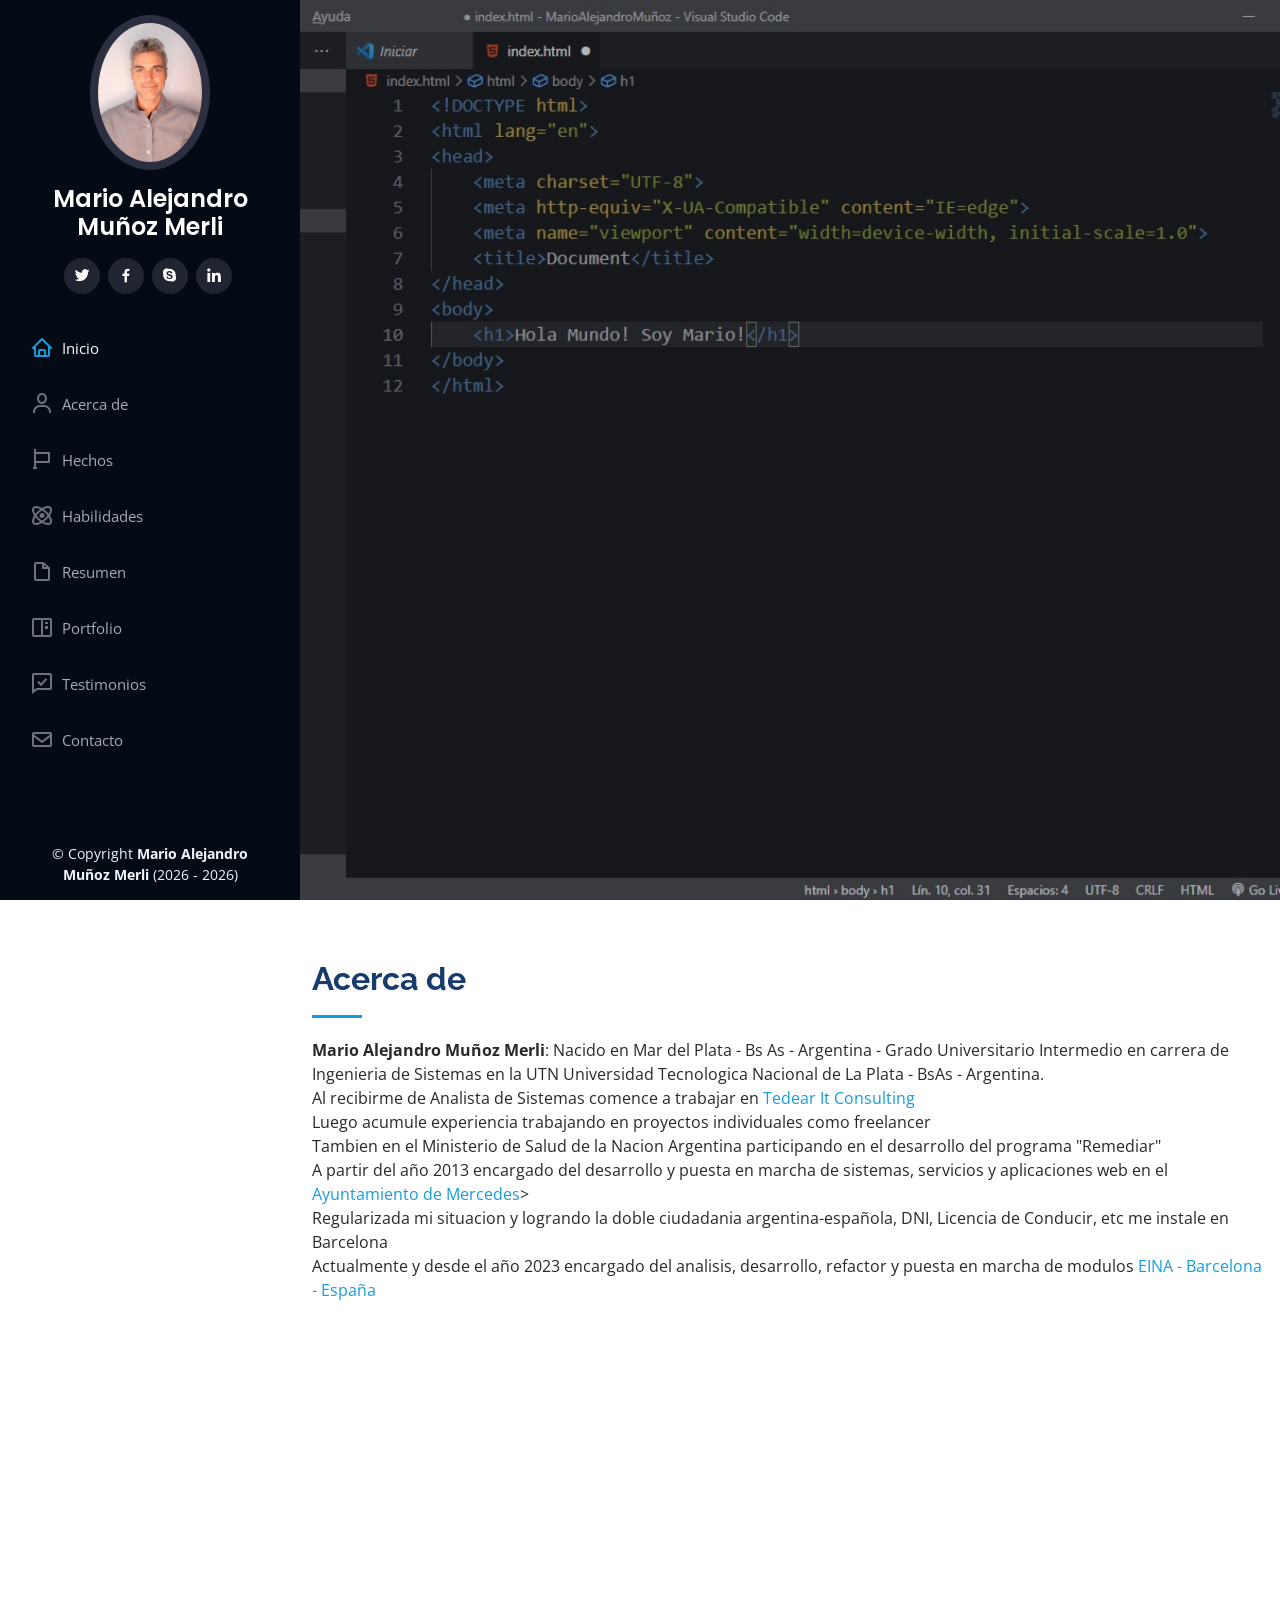
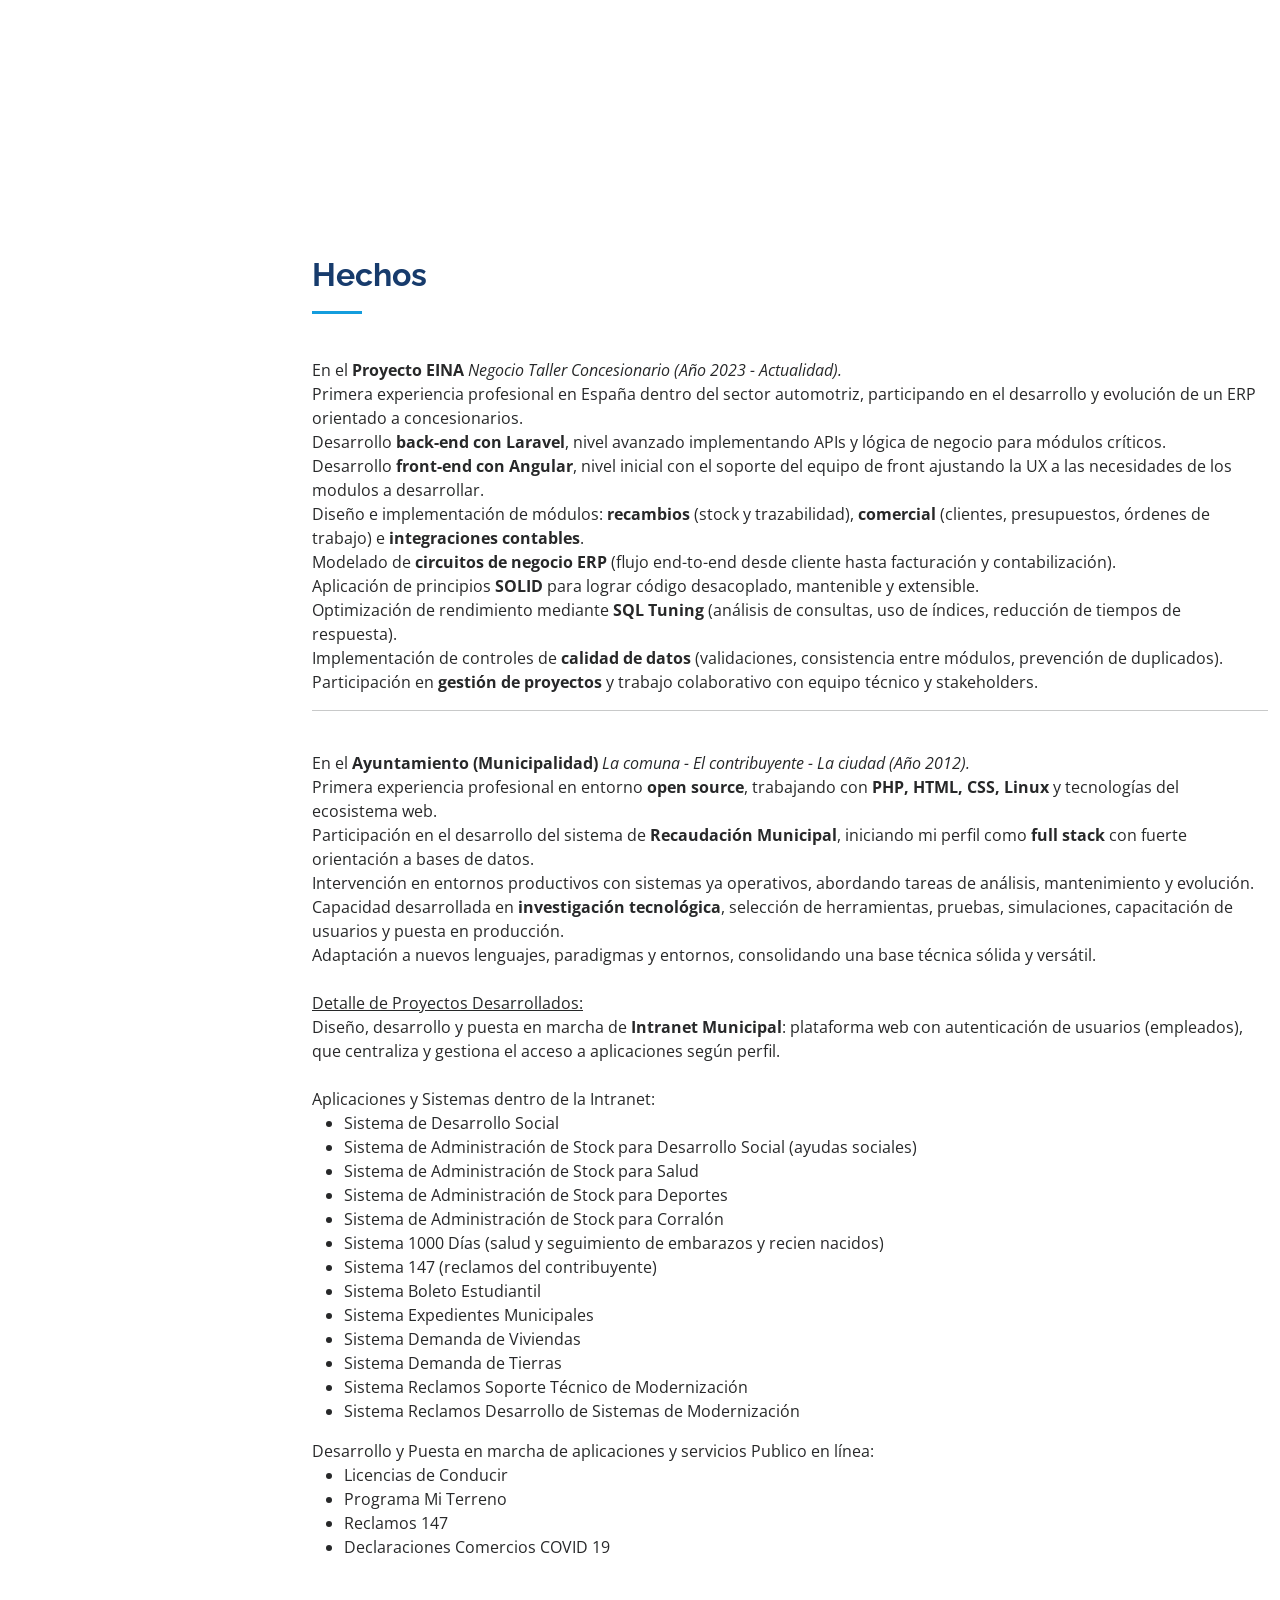
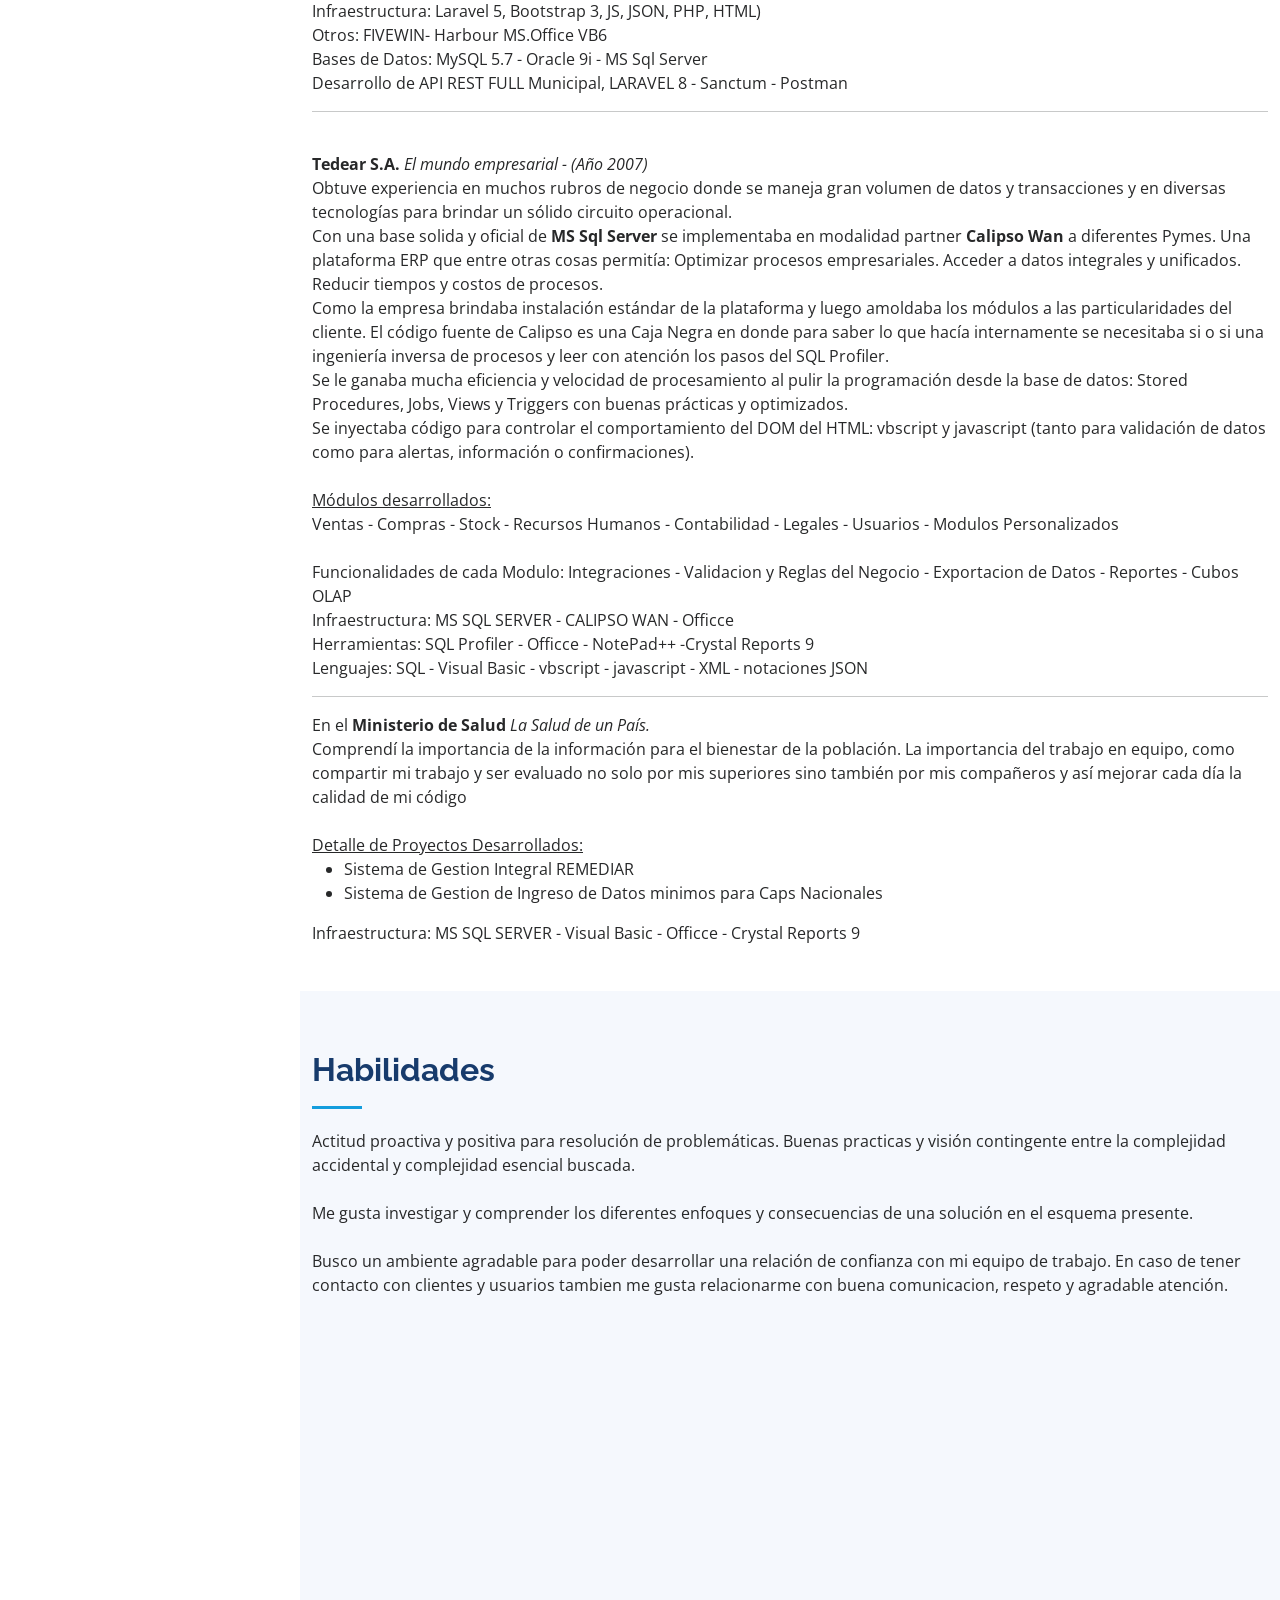
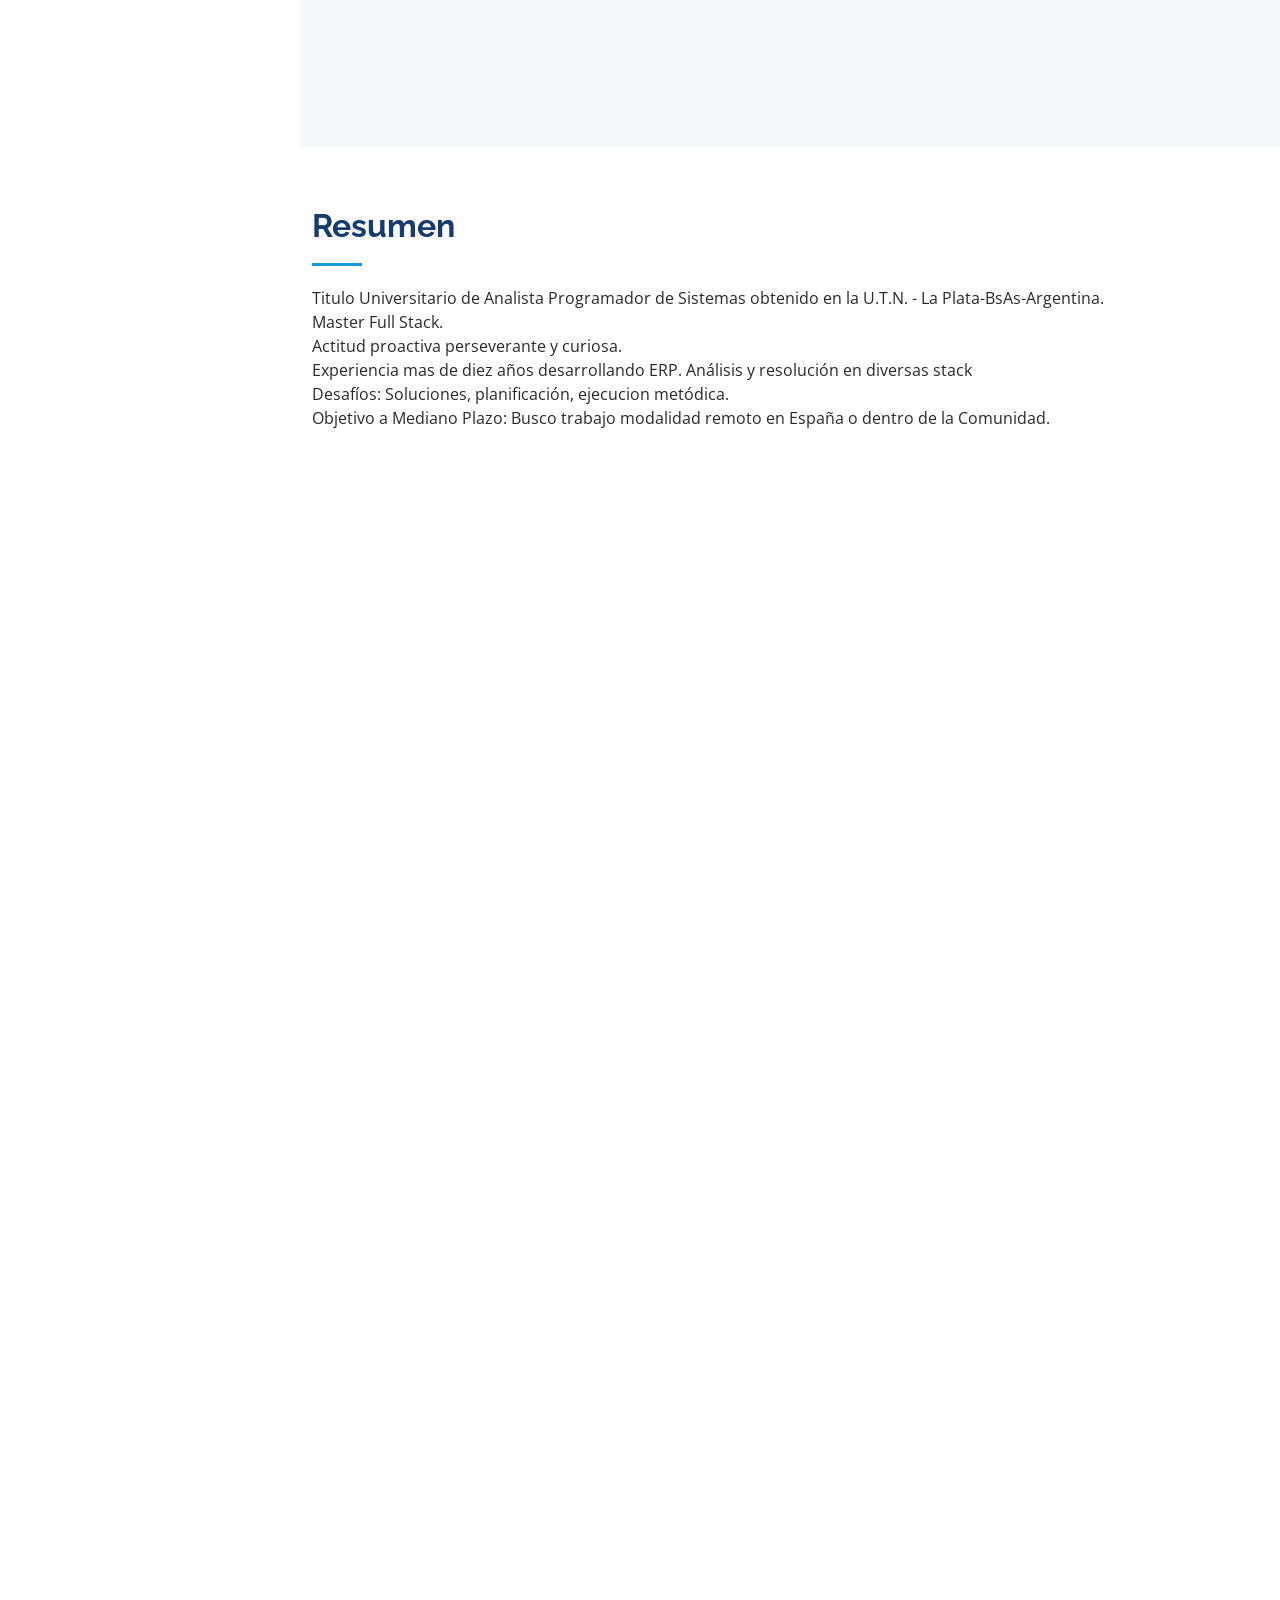
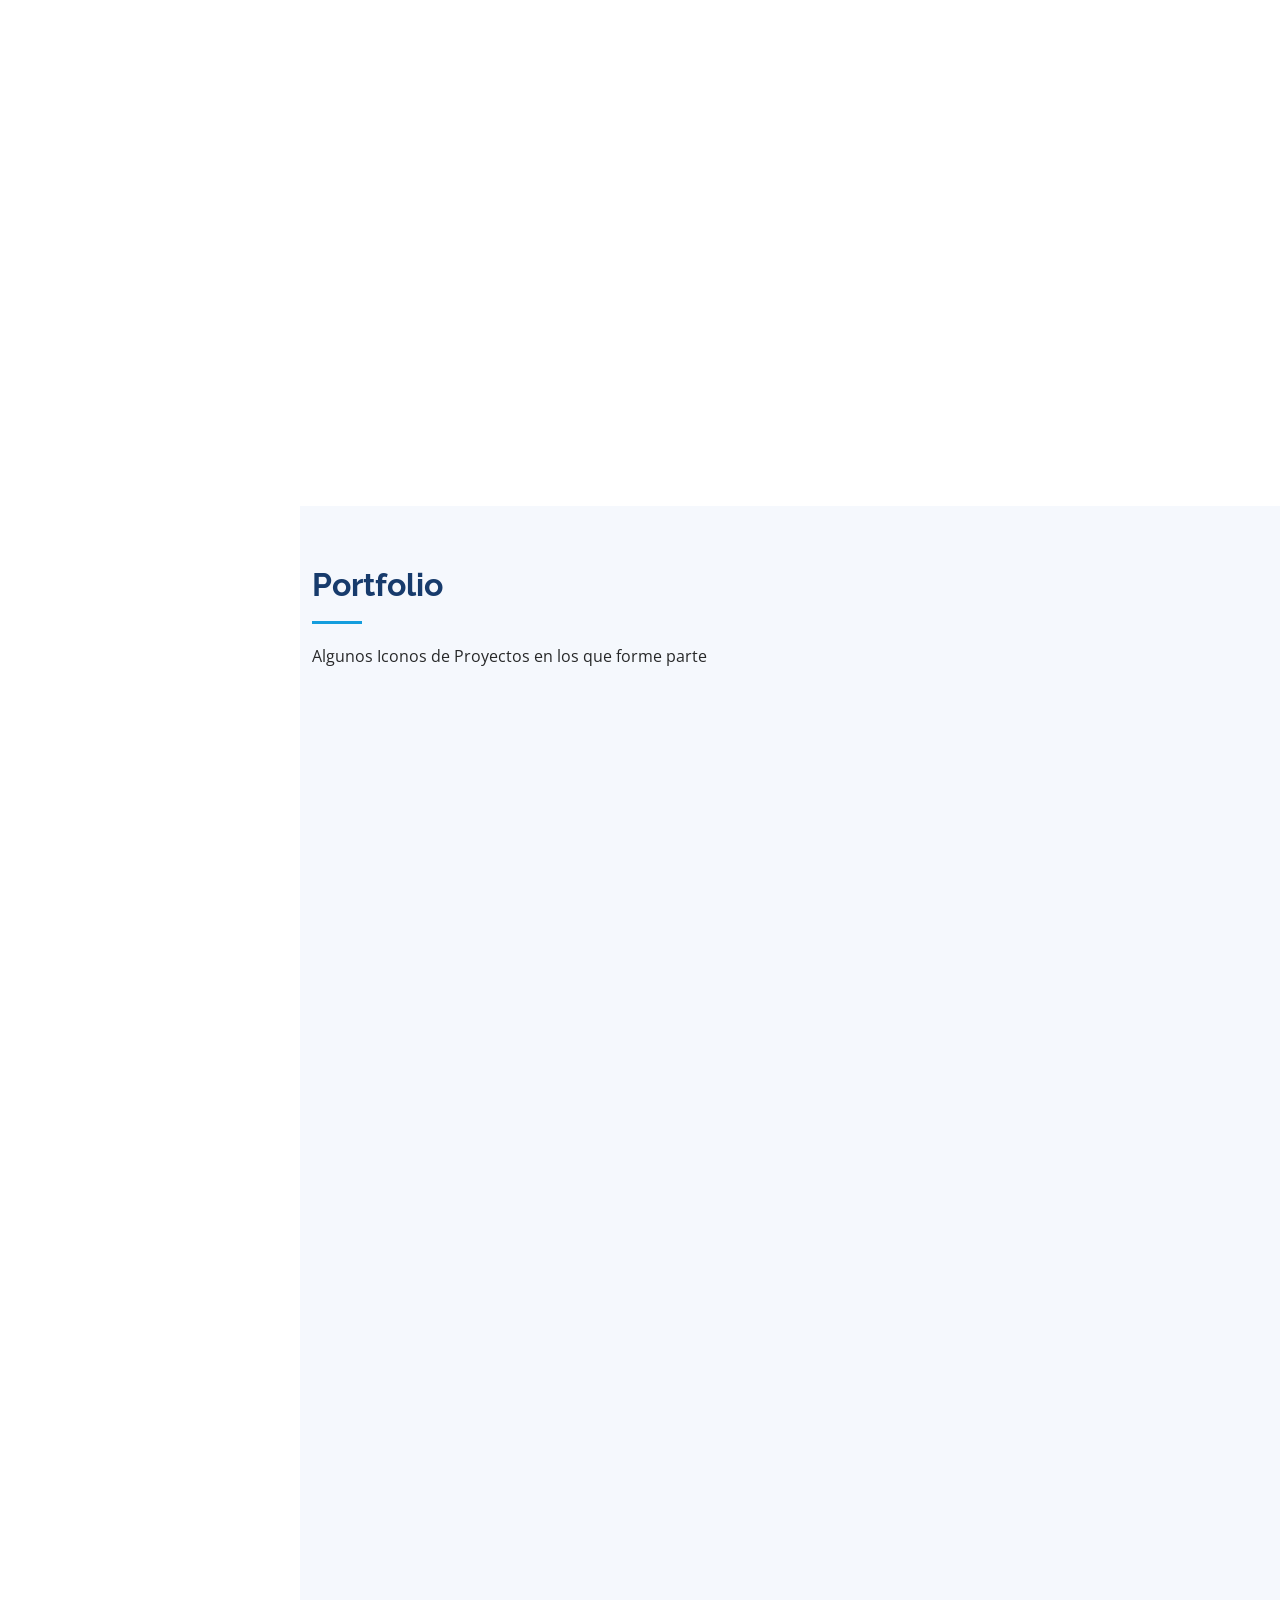
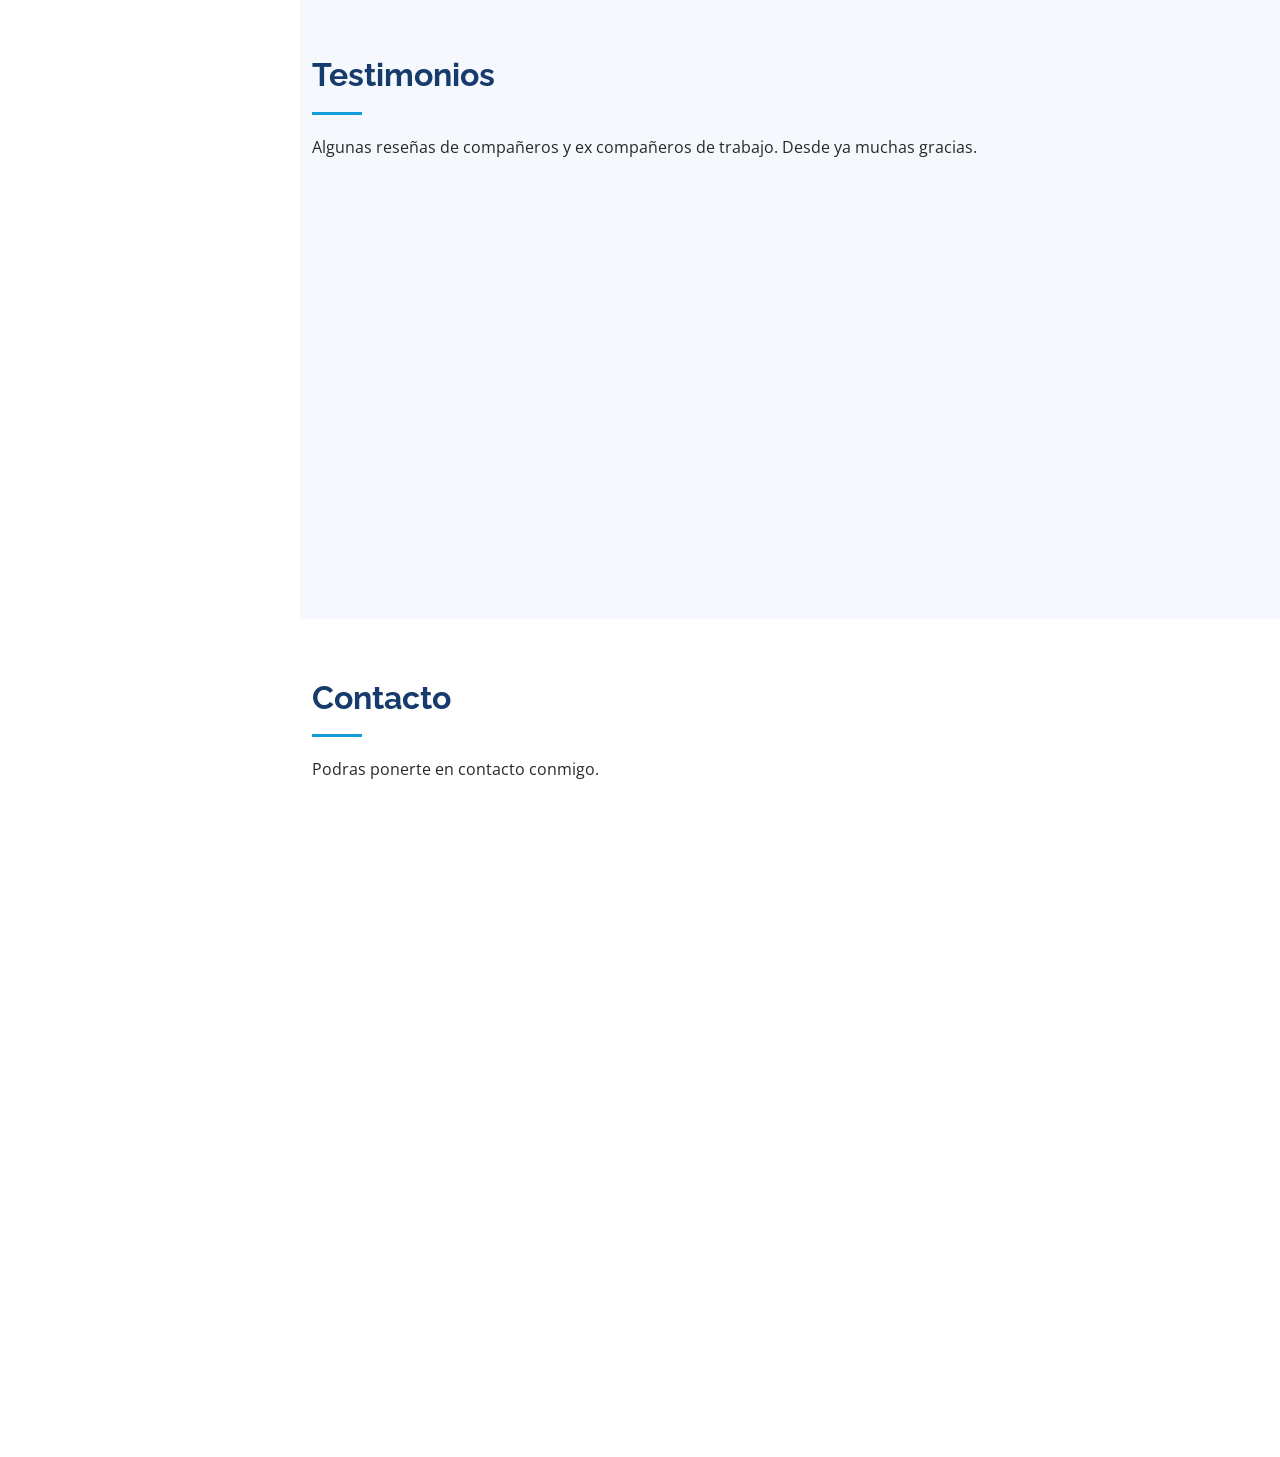
==== commit 10c5deb1: "Update experience and objectives in index.html" ====
--- a/index.html
+++ b/index.html
@@ -343,11 +343,11 @@
           <h2>Resumen</h2>
           <p>
             Titulo Universitario de Analista Programador de Sistemas obtenido en la U.T.N. - La Plata-BsAs-Argentina. <br>
+            Master Full Stack.<br>
             Actitud proactiva perseverante y curiosa.<br>
-            Experiencia desarrollando ERP en varios rubros. Análisis y resolución en diversas infraestructuras<br>
-            Desafíos: A Diario! No descanso hasta encontrar la solución o un indicio de la misma.<br>
-            Objetivos a Corto Plazo (2023): Residir en Barcelona-España y tramitar mis permisos laborales validos para la Comunidad Europea.<br>
-            Objetivos a Mediano Plazo: Busco trabajo con posibilidades de teletrabajo o trabajo remoto.
+            Experiencia mas de diez años desarrollando ERP. Análisis y resolución en diversas stack<br>
+            Desafíos: Soluciones, planificación, ejecucion metódica.<br>
+            Objetivo a Mediano Plazo: Busco trabajo modalidad remoto en España o dentro de la Comunidad.
         </p>
         </div>
 
@@ -369,7 +369,7 @@
               <h5>2022 - 2022</h5>
               <p><em>Udemy</em></p>
               <em>
-                <a href="https://sinigual.com" target="_blank">
+                <a href="https://www.udemy.com/certificate/UC-64bdac26-32d4-4fa2-b1fe-cf2b765993c3/" target="_blank">
                   Certificado
                 </a>
               </em>
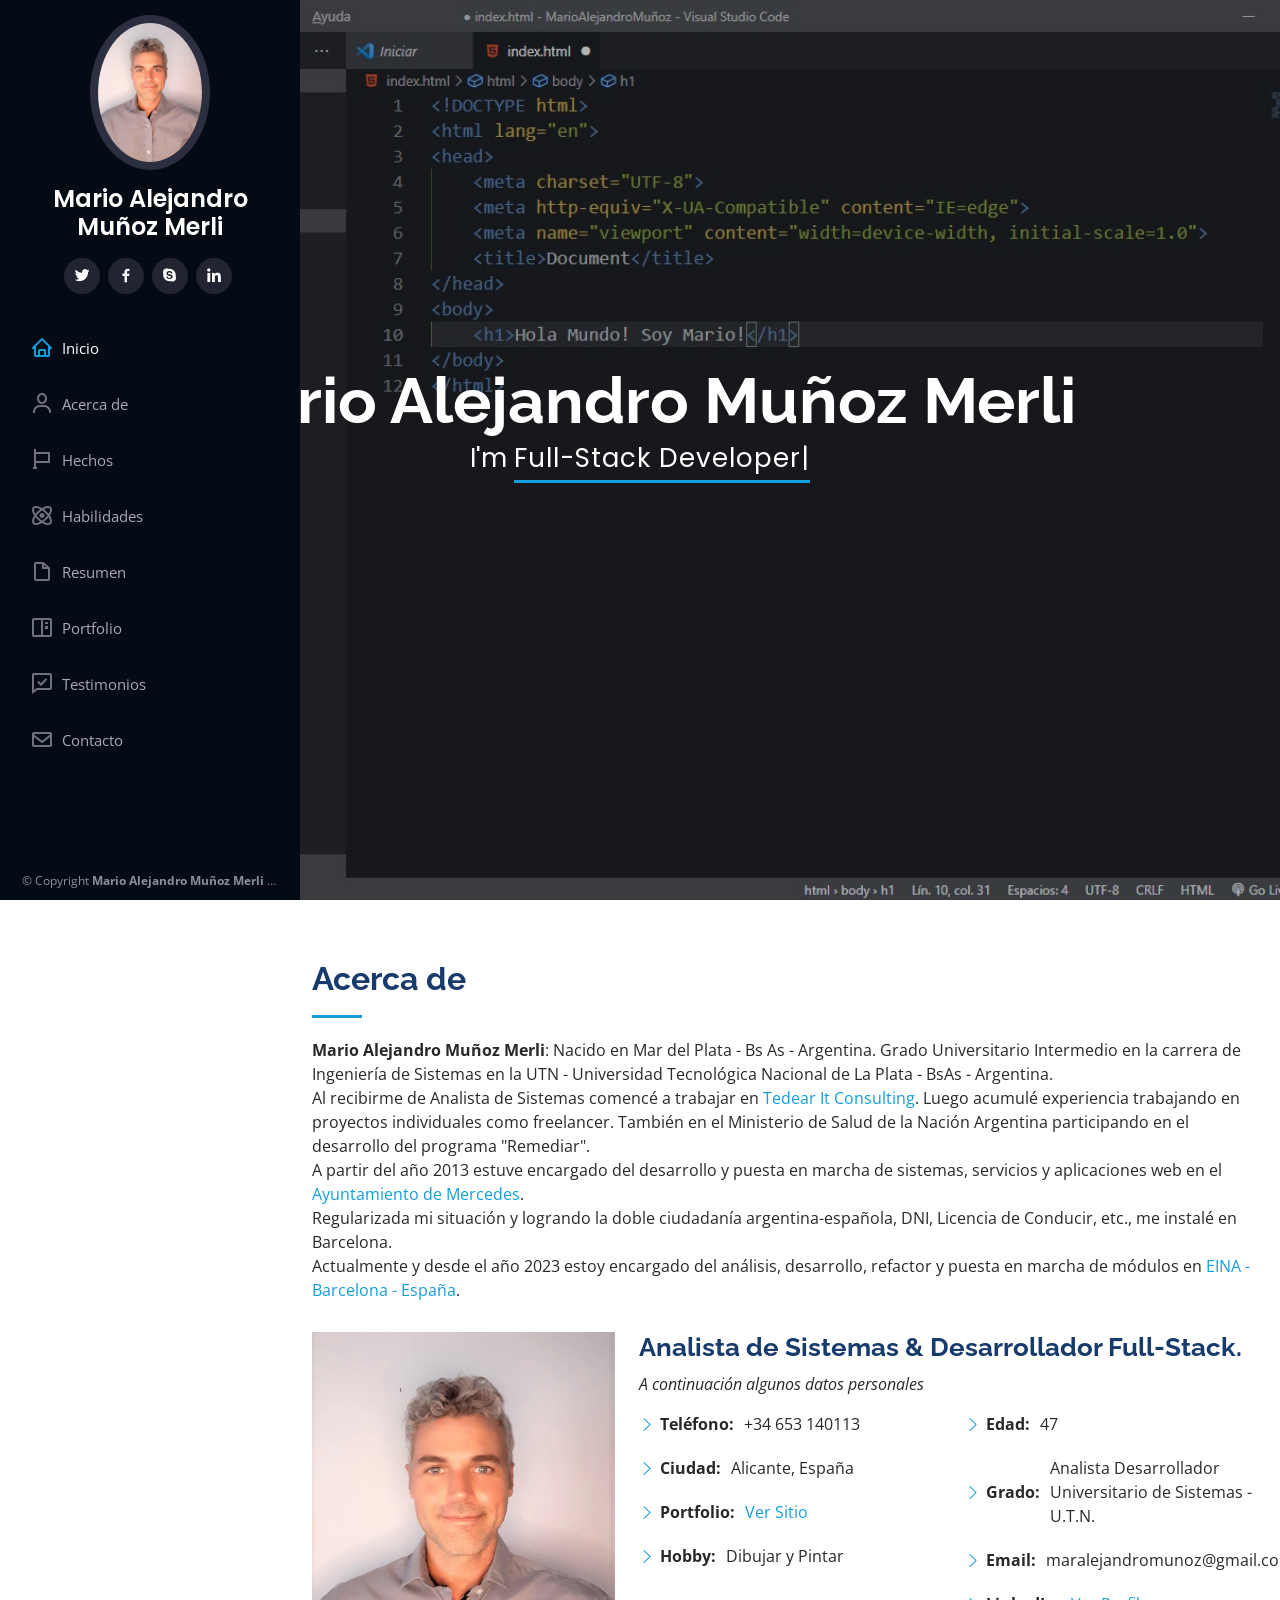
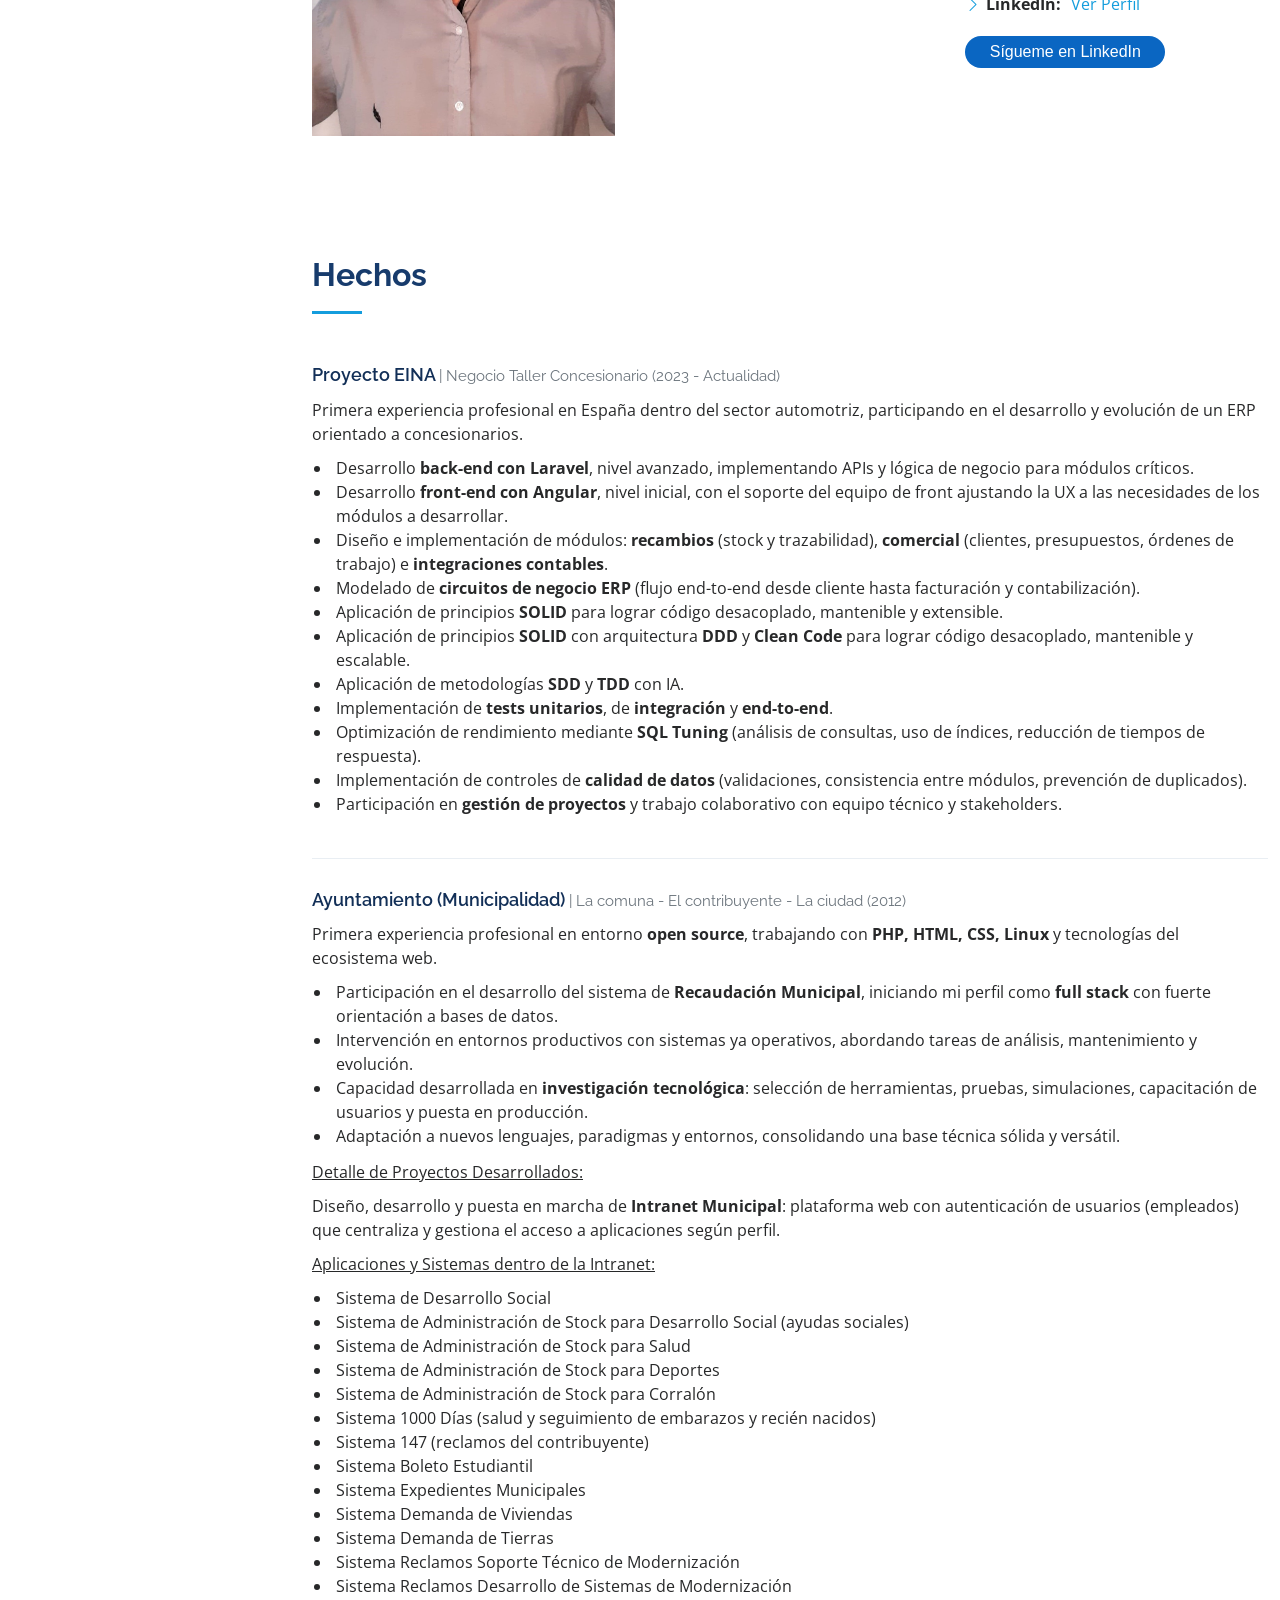
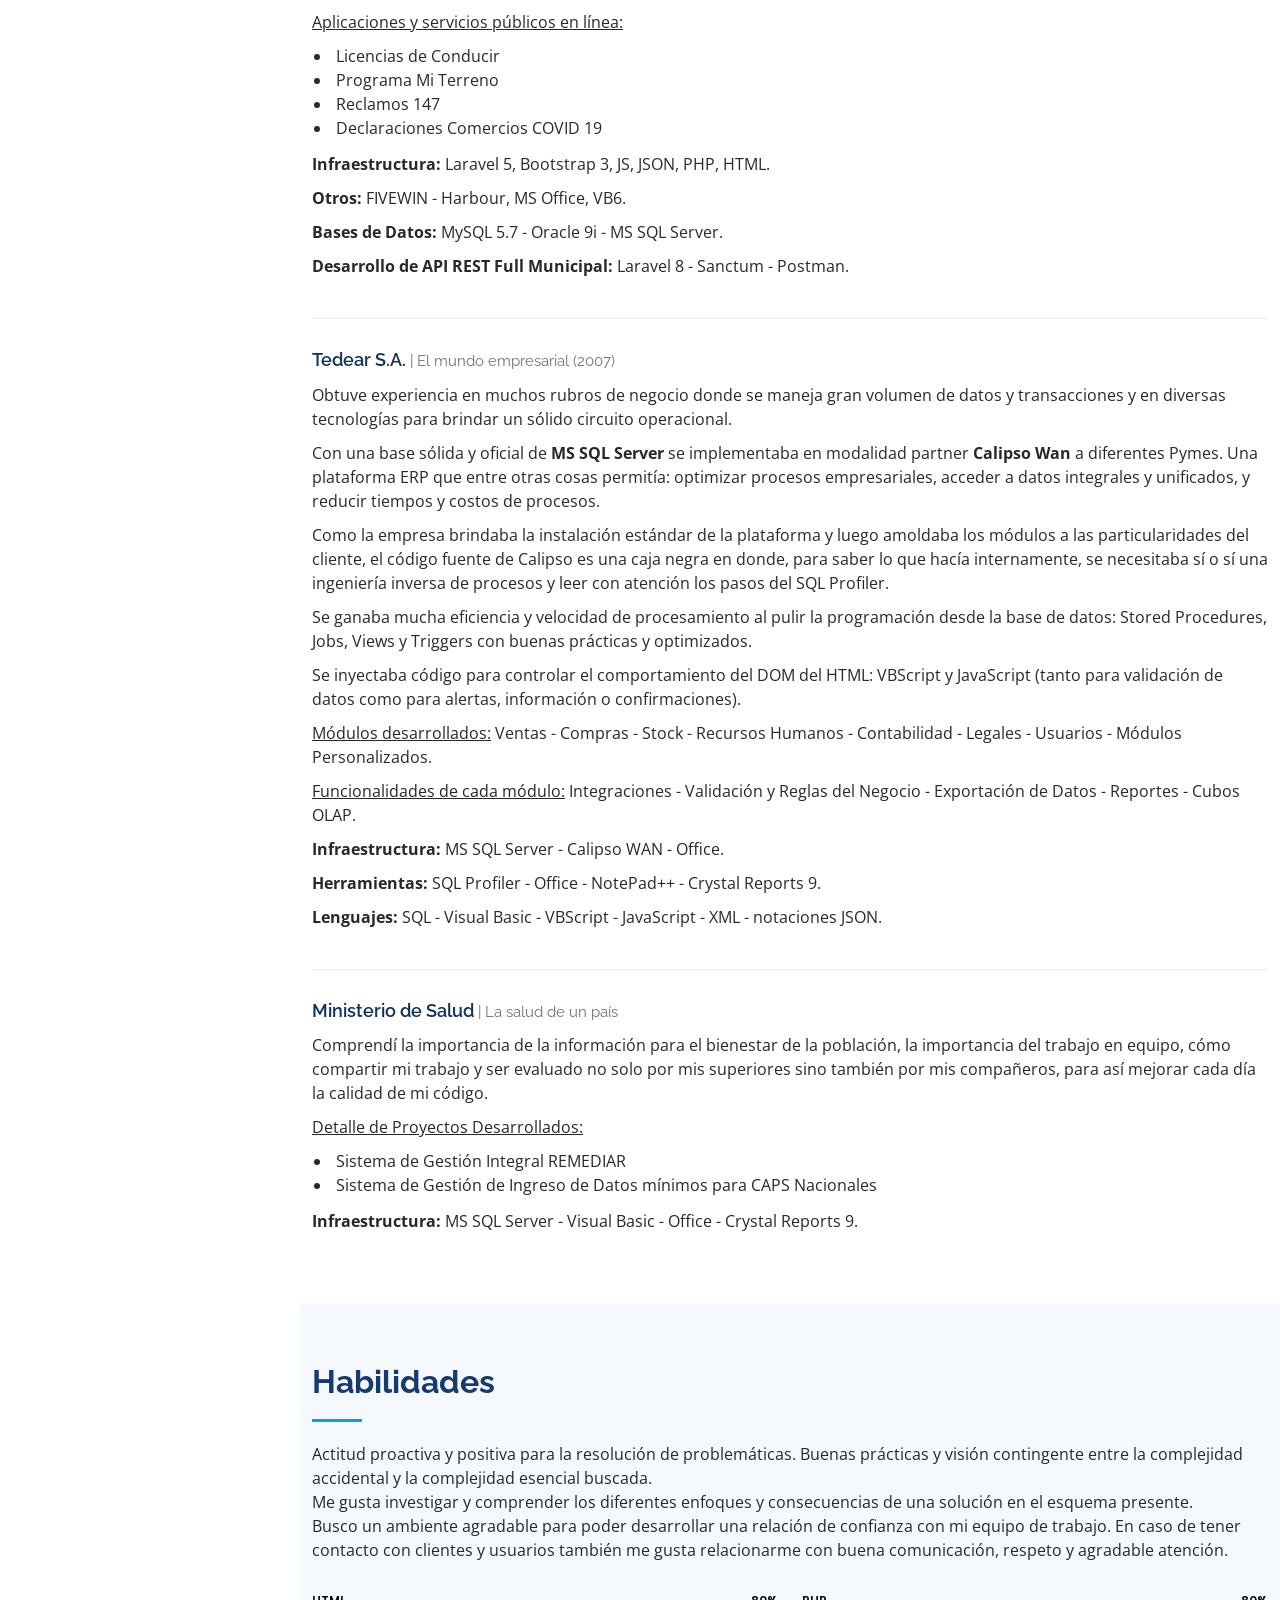
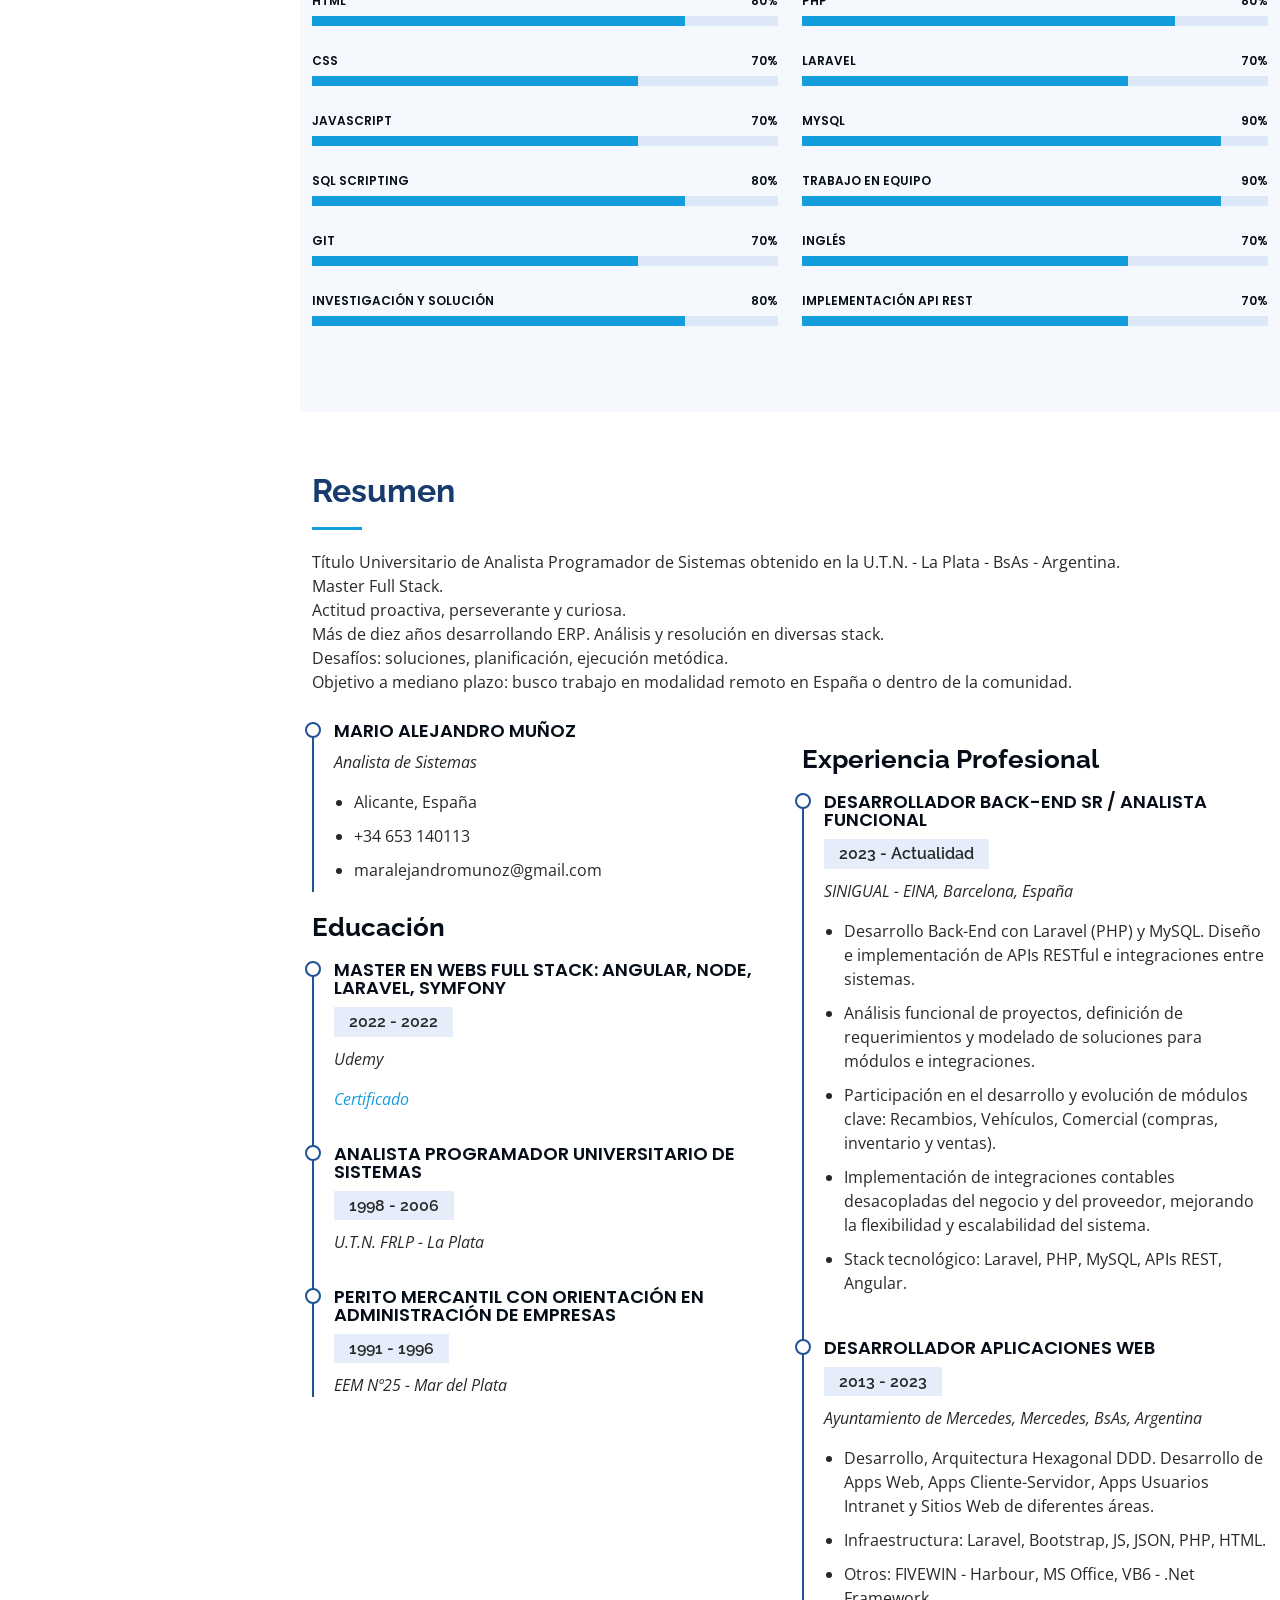
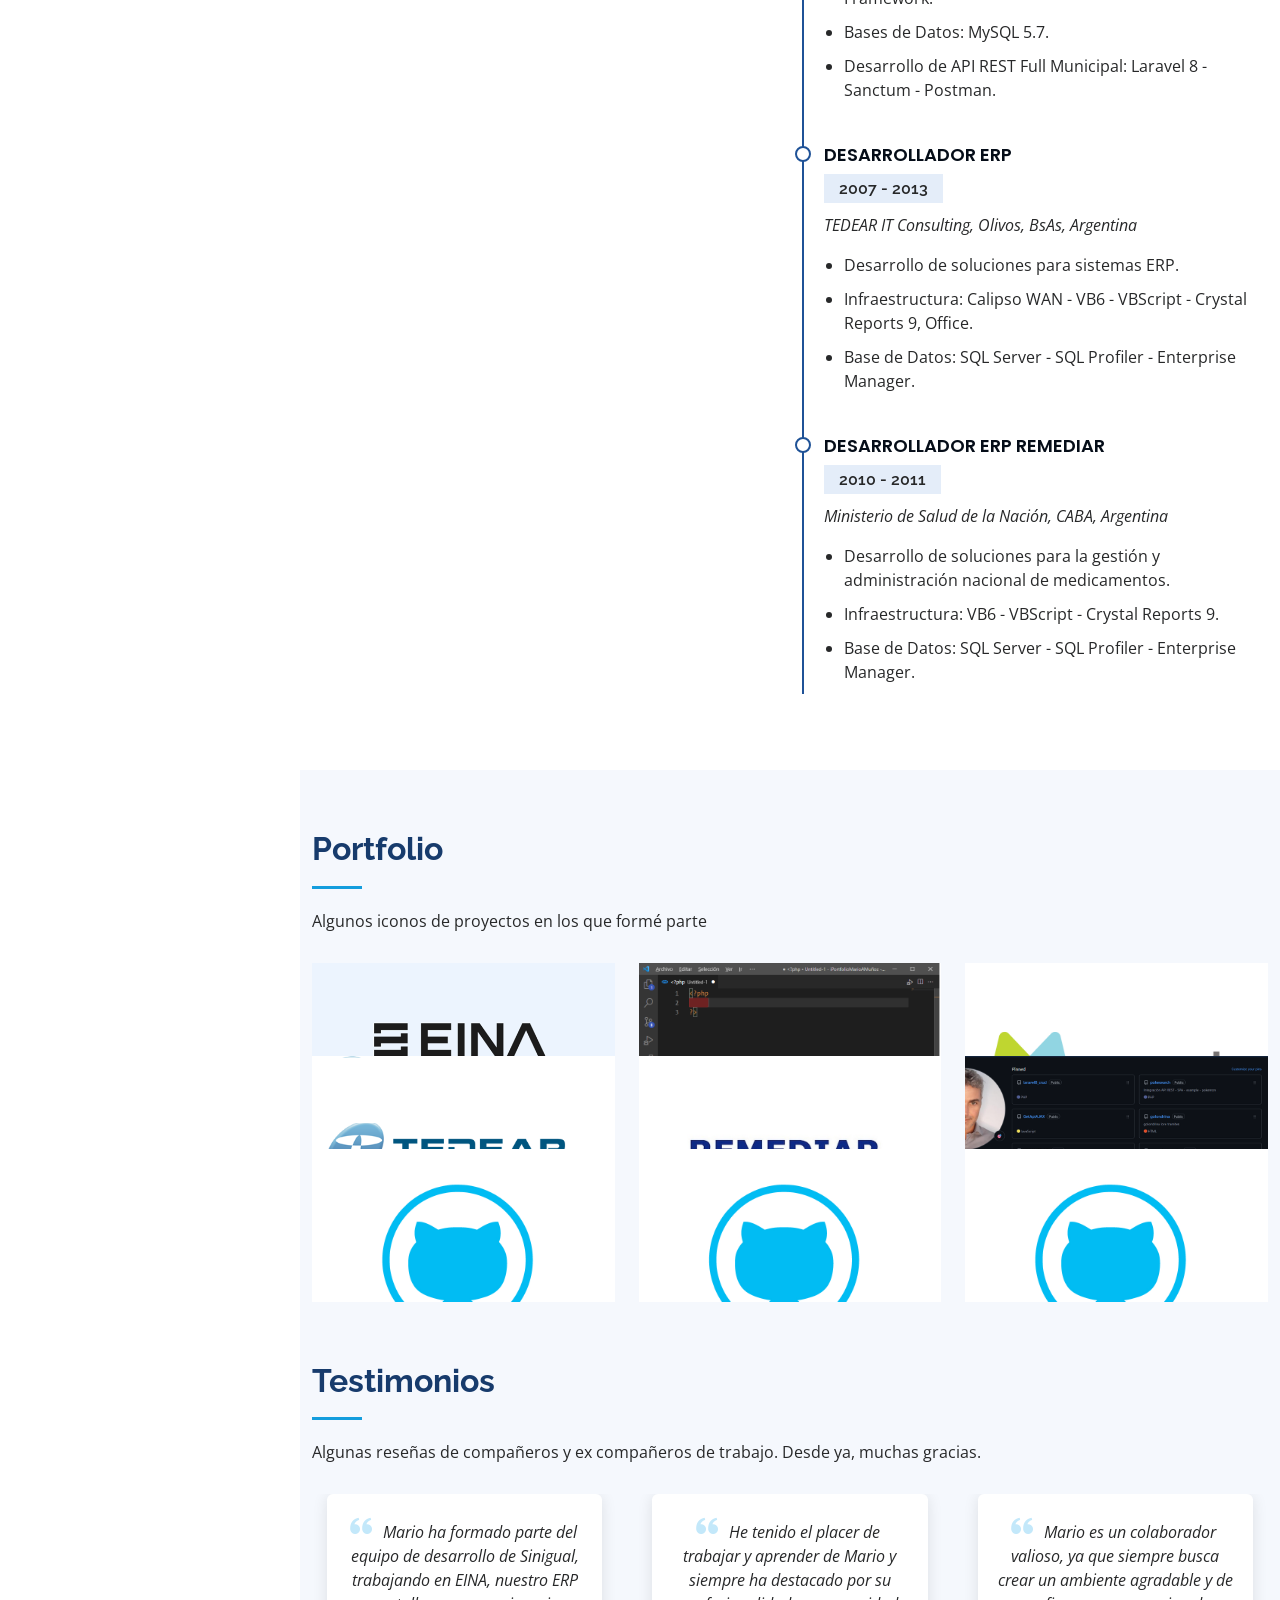
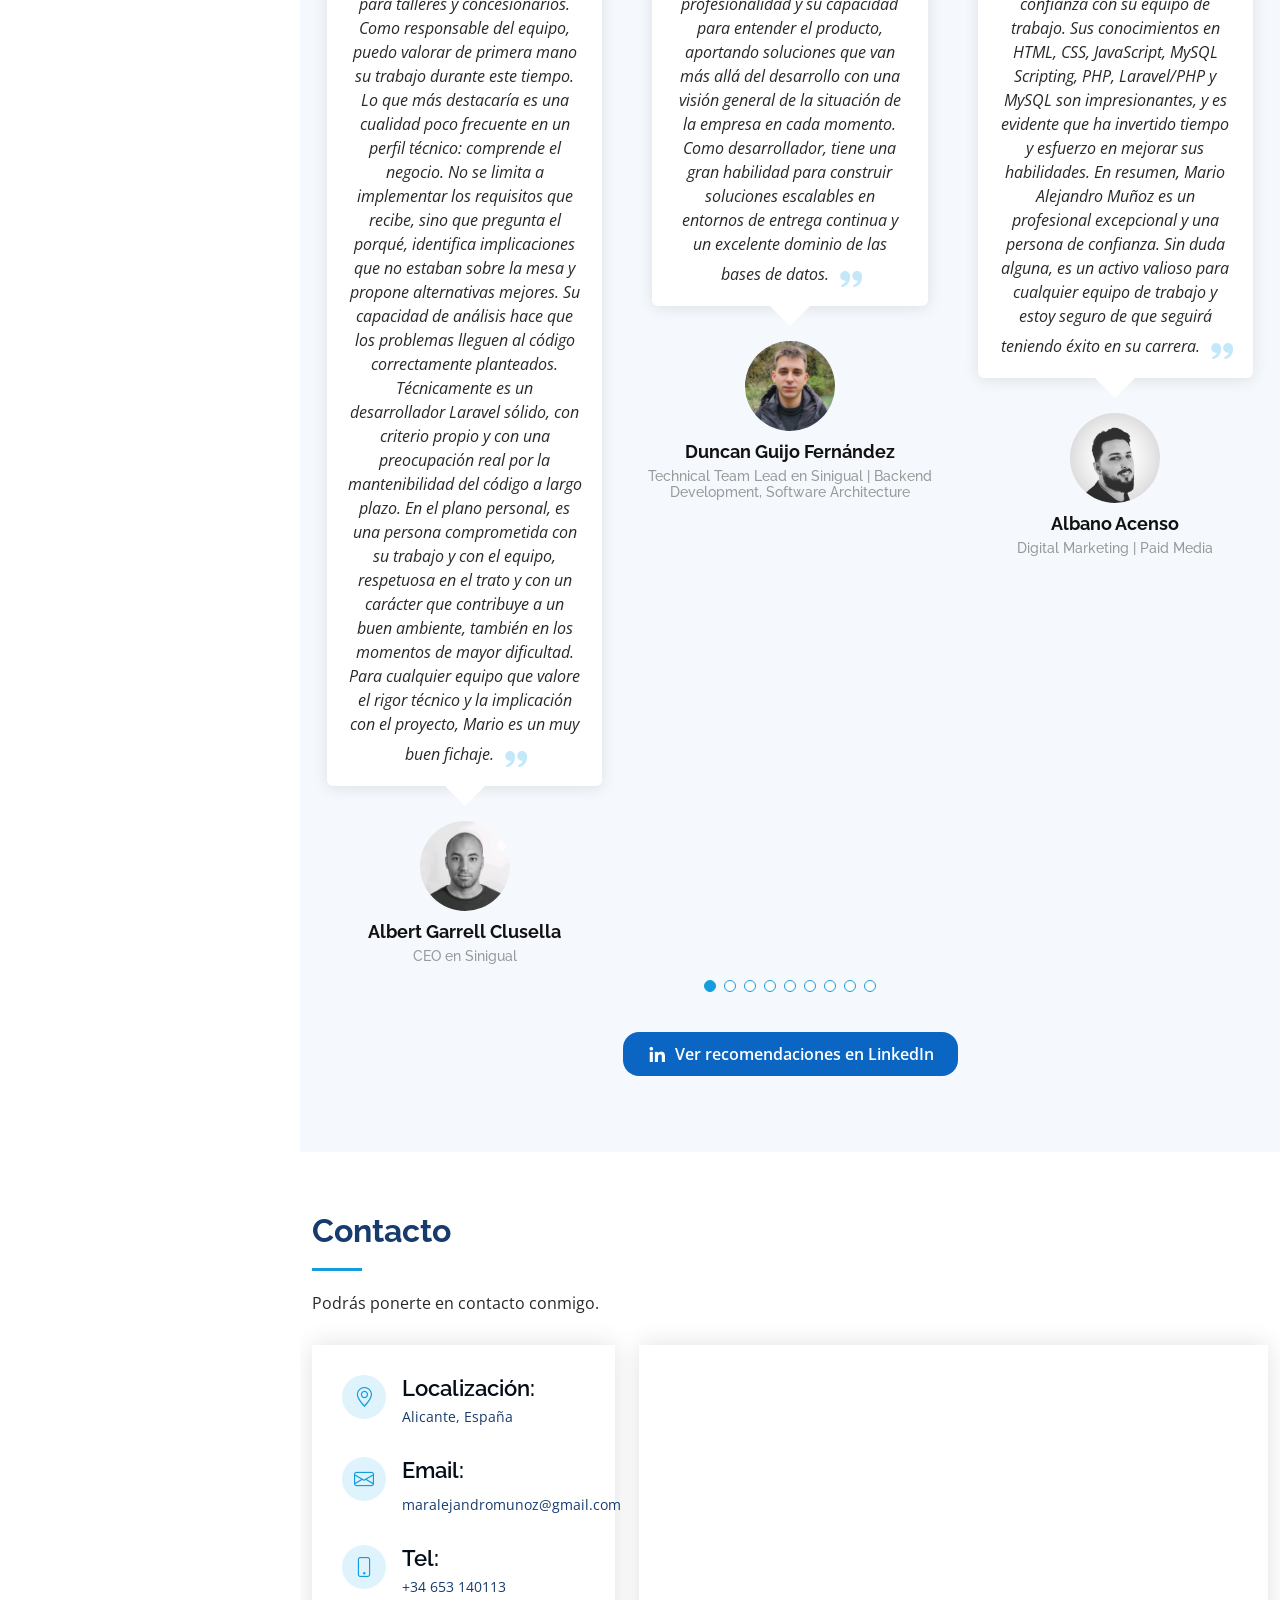
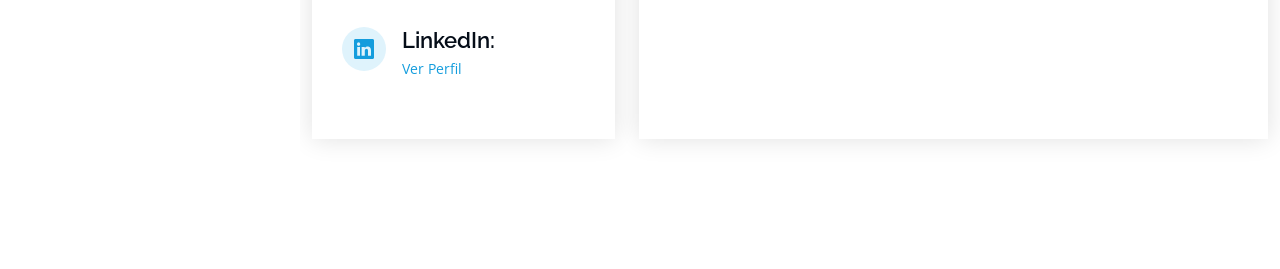
==== commit e92d7a98: "mejoras en portfolio" ====
--- a/index.html
+++ b/index.html
@@ -1,12 +1,12 @@
 <!DOCTYPE html>
-<html lang="en">
+<html lang="es">
 
 <head>
   <meta charset="utf-8">
   <meta content="width=device-width, initial-scale=1.0" name="viewport">
-  <title>Mario A. Muñoz Merli- Portfolio</title>
-  <meta content="" name="description">
-  <meta content="" name="keywords">
+  <title>Mario A. Muñoz Merli - Portfolio</title>
+  <meta content="Portfolio de Mario Alejandro Muñoz Merli, Analista de Sistemas y Desarrollador Full-Stack. Laravel, MySQL, APIs REST y más." name="description">
+  <meta content="full stack developer, laravel, angular, mysql, mariadb, postgresql, analista de sistemas, portfolio, desarrollador" name="keywords">
 
   <!-- Favicons -->
   <link href="assets/img/favicon.png" rel="icon">
@@ -39,11 +39,9 @@
         <h1 class="text-light text-center"><a href="index.html">Mario Alejandro Muñoz Merli</a></h1>
         <div class="social-links mt-3 text-center">
           <a href="#" class="twitter"><i class="bx bxl-twitter"></i></a>
-           <a href="https://www.facebook.com/profile.php?id=100007400957813" class="facebook"><i class="bx bxl-facebook"></i></a>
-          <!--<a href="#" class="instagram"><i class="bx bxl-instagram"></i></a> -->
+          <a href="https://www.facebook.com/profile.php?id=100007400957813" class="facebook"><i class="bx bxl-facebook"></i></a>
           <a href="#" class="google-plus"><i class="bx bxl-skype"></i></a>
           <a href="https://www.linkedin.com/in/mario-alejandro-munoz-analistadesistemas/" class="linkedin"><i class="bx bxl-linkedin"></i></a>
-          
         </div>
       </div>
 
@@ -66,7 +64,7 @@
   <section id="hero" class="d-flex flex-column justify-content-center align-items-center">
     <div class="hero-container" data-aos="fade-in">
       <h1>Mario Alejandro Muñoz Merli</h1>
-      <p class="text-center">I'm <span class="typed" data-typed-items="Full-Stack Developer, MySql Tunning, Laravel Sr., UTN- System Analyst"></span></p>
+      <p class="text-center">I'm <span class="typed" data-typed-items="Full-Stack Developer, MySql Tunning, Laravel Sr., UTN - System Analyst"></span></p>
     </div>
   </section><!-- End Hero -->
 
@@ -78,13 +76,13 @@
 
         <div class="section-title">
           <h2>Acerca de</h2>
-          <p><strong>Mario Alejandro Muñoz Merli</strong>: Nacido en Mar del Plata - Bs As - Argentina - Grado Universitario Intermedio en carrera de Ingenieria de Sistemas en la UTN Universidad Tecnologica Nacional de La Plata - BsAs - Argentina.</p>
-          <p>Al recibirme de Analista de Sistemas comence a trabajar en  <a target="_blank" href="https://www.softwareseleccion.com/implantador/tedear-i-127">Tedear It Consulting</a><br>
-             Luego acumule experiencia trabajando en proyectos individuales como freelancer <br>
-             Tambien en el Ministerio de Salud de la Nacion Argentina participando en el desarrollo del programa "Remediar"</p>
-          <p>A partir del año 2013 encargado del desarrollo y puesta en marcha de sistemas, servicios y aplicaciones web en el  <a target="_blank" href="https://nw.mercedes.gob.ar">Ayuntamiento de Mercedes</a>></p>
-          <p>Regularizada mi situacion y logrando la doble ciudadania argentina-española, DNI, Licencia de Conducir, etc me instale en Barcelona</p>
-          <p>Actualmente y desde el año 2023 encargado del analisis, desarrollo, refactor y puesta en marcha de modulos <a target="_blank" href="https://www.sinigual.com/">EINA - Barcelona - España</a></p>
+          <p><strong>Mario Alejandro Muñoz Merli</strong>: Nacido en Mar del Plata - Bs As - Argentina. Grado Universitario Intermedio en la carrera de Ingeniería de Sistemas en la UTN - Universidad Tecnológica Nacional de La Plata - BsAs - Argentina.</p>
+          <p>Al recibirme de Analista de Sistemas comencé a trabajar en <a target="_blank" href="https://www.softwareseleccion.com/implantador/tedear-i-127">Tedear It Consulting</a>.
+            Luego acumulé experiencia trabajando en proyectos individuales como freelancer.
+            También en el Ministerio de Salud de la Nación Argentina participando en el desarrollo del programa "Remediar".</p>
+          <p>A partir del año 2013 estuve encargado del desarrollo y puesta en marcha de sistemas, servicios y aplicaciones web en el <a target="_blank" href="https://nw.mercedes.gob.ar">Ayuntamiento de Mercedes</a>.</p>
+          <p>Regularizada mi situación y logrando la doble ciudadanía argentina-española, DNI, Licencia de Conducir, etc., me instalé en Barcelona.</p>
+          <p>Actualmente y desde el año 2023 estoy encargado del análisis, desarrollo, refactor y puesta en marcha de módulos en <a target="_blank" href="https://www.sinigual.com/">EINA - Barcelona - España</a>.</p>
         </div>
 
         <div class="row">
@@ -94,50 +92,25 @@
           <div class="col-lg-8 pt-4 pt-lg-0 content" data-aos="fade-left">
             <h3>Analista de Sistemas &amp; Desarrollador Full-Stack.</h3>
             <p class="fst-italic">
-              A continuacion algunos Datos Personales
+              A continuación algunos datos personales
             </p>
             <div class="row">
               <div class="col-lg-6">
                 <ul>
-                  <li><i class="bi bi-chevron-right"></i> <strong>Telefono:</strong> <span>+34 653 140113</span></li>
-                  <li><i class="bi bi-chevron-right"></i> <strong>Ciudad:</strong> <span>Barcelona, Cataluña, España</span></li>
-                  <li><i class="bi bi-chevron-right"></i> <strong>Portfolio:</strong> <span><a target="_blank" href="https://mariodemoder.github.io/portfolio" >Ver Sitio</a></span></li>
+                  <li><i class="bi bi-chevron-right"></i> <strong>Teléfono:</strong> <span>+34 653 140113</span></li>
+                  <li><i class="bi bi-chevron-right"></i> <strong>Ciudad:</strong> <span>Alicante, España</span></li>
+                  <li><i class="bi bi-chevron-right"></i> <strong>Portfolio:</strong> <span><a target="_blank" href="https://mariodemoder.github.io/portfolio">Ver Sitio</a></span></li>
                   <li><i class="bi bi-chevron-right"></i> <strong>Hobby:</strong> <span>Dibujar y Pintar</span></li>
-                 </ul>
+                </ul>
               </div>
               <div class="col-lg-6">
                 <ul>
-                  <li><i class="bi bi-chevron-right"></i> <strong>Edad:</strong> <span>
-                    <script type="text/javascript">
-                      anioactual=new Date();
-                      update=anioactual.getFullYear();
-                      edad = parseInt(update)-1979;
-                      document.write(edad)
-                      </script>
-                  </span></li>
-                  <li><i class="bi bi-chevron-right"></i> <strong>Grado:</strong> <span>Analista Universitario de Sistemas - UTN</span></li>
+                  <li><i class="bi bi-chevron-right"></i> <strong>Edad:</strong> <span id="age">38</span></li>
+                  <li><i class="bi bi-chevron-right"></i> <strong>Grado:</strong> <span>Analista Desarrollador Universitario de Sistemas - U.T.N.</span></li>
                   <li><i class="bi bi-chevron-right"></i> <strong>Email:</strong> <span>maralejandromunoz@gmail.com</span></li>
-                  <li><i class="bi bi-chevron-right"></i> <strong>Linkedin:</strong> <span><p><a target="_blank" href="https://www.linkedin.com/in/mario-alejandro-munoz-analistadesistemas/" >Ver Perfil</a></p></span></li>
-                <li>
-          <style>
-            .libutton {
-              display: flex;
-              flex-direction: column;
-              justify-content: center;
-              padding: 7px;
-              text-align: center;
-              outline: none;
-              text-decoration: none !important;
-              color: #ffffff !important;
-              width: 200px;
-              height: 32px;
-              border-radius: 16px;
-              background-color: #0A66C2;
-              font-family: "SF Pro Text", Helvetica, sans-serif;
-            }
-           </style>
-          <a class="libutton" href="https://www.linkedin.com/comm/mynetwork/discovery-see-all?usecase=PEOPLE_FOLLOWS&followMember=mario-alejandro-munoz-analistadesistemas" target="_blank">Sigueme en LinkedIn</a>  
-                </li></ul>
+                  <li><i class="bi bi-chevron-right"></i> <strong>LinkedIn:</strong> <span><a target="_blank" href="https://www.linkedin.com/in/mario-alejandro-munoz-analistadesistemas/">Ver Perfil</a></span></li>
+                  <li class="mt-3"><a class="libutton" href="https://www.linkedin.com/comm/mynetwork/discovery-see-all?usecase=PEOPLE_FOLLOWS&followMember=mario-alejandro-munoz-analistadesistemas" target="_blank">Sígueme en LinkedIn</a></li>
+                </ul>
               </div>
             </div>
           </div>
@@ -149,84 +122,95 @@
     <section id="facts" class="facts">
       <div class="container">
 
-        <b class="section-title">
-          
-          <h2>Hechos</h2></b>
-
-          <br>En el <b>Proyecto EINA</b> <i>Negocio Taller Concesionario (Año 2023 - Actualidad).</i>
-          <br>Primera experiencia profesional en España dentro del sector automotriz, participando en el desarrollo y evolución de un ERP orientado a concesionarios.
-          <br>Desarrollo <b>back-end con Laravel</b>, nivel avanzado implementando APIs y lógica de negocio para módulos críticos.
-          <br>Desarrollo <b>front-end con Angular</b>, nivel inicial con el soporte del equipo de front ajustando la UX a las necesidades de los modulos a desarrollar.
-          <br>Diseño e implementación de módulos: <b>recambios</b> (stock y trazabilidad), <b>comercial</b> (clientes, presupuestos, órdenes de trabajo) e <b>integraciones contables</b>.
-          <br>Modelado de <b>circuitos de negocio ERP</b> (flujo end-to-end desde cliente hasta facturación y contabilización).
-          <br>Aplicación de principios <b>SOLID</b> para lograr código desacoplado, mantenible y extensible.
-          <br>Optimización de rendimiento mediante <b>SQL Tuning</b> (análisis de consultas, uso de índices, reducción de tiempos de respuesta).
-          <br>Implementación de controles de <b>calidad de datos</b> (validaciones, consistencia entre módulos, prevención de duplicados).
-          <br>Participación en <b>gestión de proyectos</b> y trabajo colaborativo con equipo técnico y stakeholders.
-          <hr>
-          
-          <br>En el <b>Ayuntamiento (Municipalidad)</b> <i>La comuna - El contribuyente - La ciudad (Año 2012).</i>
-          <br>Primera experiencia profesional en entorno <b>open source</b>, trabajando con <b>PHP, HTML, CSS, Linux</b> y tecnologías del ecosistema web.
-          <br>Participación en el desarrollo del sistema de <b>Recaudación Municipal</b>, iniciando mi perfil como <b>full stack</b> con fuerte orientación a bases de datos.
-          <br>Intervención en entornos productivos con sistemas ya operativos, abordando tareas de análisis, mantenimiento y evolución.
-          <br>Capacidad desarrollada en <b>investigación tecnológica</b>, selección de herramientas, pruebas, simulaciones, capacitación de usuarios y puesta en producción.
-          <br>Adaptación a nuevos lenguajes, paradigmas y entornos, consolidando una base técnica sólida y versátil.
-          <br>
-          
-          <br><u>Detalle de Proyectos Desarrollados:</u>
-          <br>Diseño, desarrollo y puesta en marcha de <b>Intranet Municipal</b>: plataforma web con autenticación de usuarios (empleados), que centraliza y gestiona el acceso a aplicaciones según perfil.
-          <br><br>Aplicaciones y Sistemas dentro de la Intranet:
-          <ul>
-          <li>Sistema de Desarrollo Social</li>
-          <li>Sistema de Administración de Stock para Desarrollo Social (ayudas sociales)</li>
-          <li>Sistema de Administración de Stock para Salud</li>
-          <li>Sistema de Administración de Stock para Deportes</li>
-          <li>Sistema de Administración de Stock para Corralón</li>
-          <li>Sistema 1000 Días (salud y seguimiento de embarazos y recien nacidos)</li>
-          <li>Sistema 147 (reclamos del contribuyente)</li>
-          <li>Sistema Boleto Estudiantil</li>
-          <li>Sistema Expedientes Municipales</li>
-          <li>Sistema Demanda de Viviendas</li>
-          <li>Sistema Demanda de Tierras</li>
-          <li>Sistema Reclamos Soporte Técnico de Modernización</li>
-          <li>Sistema Reclamos Desarrollo de Sistemas de Modernización</li>
-          </ul>
-          Desarrollo y Puesta en marcha de aplicaciones y servicios Publico en línea:
-          <ul>
-          <li>Licencias de Conducir</li>
-          <li>Programa Mi Terreno</li>
-          <li>Reclamos 147</li>
-          <li>Declaraciones Comercios COVID 19</li>
-          </ul>
-          <br>Infraestructura: Laravel 5, Bootstrap 3, JS, JSON, PHP, HTML)
-          <br>Otros: FIVEWIN- Harbour MS.Office VB6
-          <br>Bases de Datos: MySQL 5.7 - Oracle 9i - MS Sql Server
-          <br>Desarrollo de API REST FULL Municipal, LARAVEL 8 - Sanctum - Postman
-          <hr>
-          <br><b> Tedear S.A. </b><i> El mundo empresarial - (Año 2007)</i>
-          <br> Obtuve experiencia en muchos rubros de negocio donde se maneja gran volumen de datos y transacciones y en diversas tecnologías para brindar un sólido circuito operacional.
-          <br>Con una base solida y oficial de <b>MS Sql Server</b> se implementaba en modalidad partner <b> Calipso Wan </b> a diferentes Pymes. Una plataforma ERP que entre otras cosas permitía: Optimizar procesos empresariales. Acceder a datos integrales y unificados. Reducir tiempos y costos de procesos.
-          <br>Como la empresa brindaba instalación estándar de la plataforma y luego amoldaba los módulos a las particularidades del cliente. El código fuente de Calipso es una Caja Negra en donde para saber lo que hacía internamente se necesitaba si o si una ingeniería inversa de procesos y leer con atención los pasos del SQL Profiler.
-          <br>Se le ganaba mucha eficiencia y velocidad de procesamiento al pulir la programación desde la base de datos: Stored Procedures, Jobs, Views y Triggers con buenas prácticas y optimizados.
-          <br>Se inyectaba código para controlar el comportamiento del DOM del HTML: vbscript y javascript (tanto para validación de datos como para alertas, información o confirmaciones).
-          <br>
-          <br><u>Módulos desarrollados:</u>
-          <br>Ventas - Compras - Stock - Recursos Humanos - Contabilidad - Legales - Usuarios - Modulos Personalizados
-          <br>
-          <br>Funcionalidades de cada Modulo: Integraciones - Validacion y Reglas del Negocio - Exportacion de Datos - Reportes - Cubos OLAP
-          <br>Infraestructura: MS SQL SERVER - CALIPSO WAN - Officce
-          <br>Herramientas: SQL Profiler - Officce - NotePad++ -Crystal Reports 9
-          <br>Lenguajes: SQL - Visual Basic - vbscript - javascript - XML - notaciones JSON
-          <br><hr>
-          En el <b>Ministerio de Salud</b> <i>La Salud de un País. </i>
-          <br>Comprendí la importancia de la información para el bienestar de la población. La importancia del trabajo en equipo, como compartir mi trabajo y ser evaluado no solo por mis superiores sino también por mis compañeros y así mejorar cada día la calidad de mi código
-          <br><br><u>Detalle de Proyectos Desarrollados:</u>
-          <ul>
-            <li>Sistema de Gestion Integral REMEDIAR</li>
-            <li>Sistema de Gestion de Ingreso de Datos minimos para Caps Nacionales</li>
-          </ul>
-          Infraestructura: MS SQL SERVER - Visual Basic - Officce - Crystal Reports 9
-          </p>
+        <div class="section-title">
+          <h2>Hechos</h2>
+        </div>
+
+        <div class="facts-content">
+
+          <div class="facts-item">
+            <h4>Proyecto EINA <span>| Negocio Taller Concesionario (2023 - Actualidad)</span></h4>
+            <p>Primera experiencia profesional en España dentro del sector automotriz, participando en el desarrollo y evolución de un ERP orientado a concesionarios.</p>
+            <ul>
+              <li>Desarrollo <b>back-end con Laravel</b>, nivel avanzado, implementando APIs y lógica de negocio para módulos críticos.</li>
+              <li>Desarrollo <b>front-end con Angular</b>, nivel inicial, con el soporte del equipo de front ajustando la UX a las necesidades de los módulos a desarrollar.</li>
+              <li>Diseño e implementación de módulos: <b>recambios</b> (stock y trazabilidad), <b>comercial</b> (clientes, presupuestos, órdenes de trabajo) e <b>integraciones contables</b>.</li>
+              <li>Modelado de <b>circuitos de negocio ERP</b> (flujo end-to-end desde cliente hasta facturación y contabilización).</li>
+              <li>Aplicación de principios <b>SOLID</b> para lograr código desacoplado, mantenible y extensible.</li>
+              <li>Aplicación de principios <b>SOLID</b> con arquitectura <b>DDD</b> y <b>Clean Code</b> para lograr código desacoplado, mantenible y escalable.</li>
+              <li>Aplicación de metodologías <b>SDD</b> y <b>TDD</b> con IA.</li>
+              <li>Implementación de <b>tests unitarios</b>, de <b>integración</b> y <b>end-to-end</b>.</li>
+              <li>Optimización de rendimiento mediante <b>SQL Tuning</b> (análisis de consultas, uso de índices, reducción de tiempos de respuesta).</li>
+              <li>Implementación de controles de <b>calidad de datos</b> (validaciones, consistencia entre módulos, prevención de duplicados).</li>
+              <li>Participación en <b>gestión de proyectos</b> y trabajo colaborativo con equipo técnico y stakeholders.</li>
+            </ul>
+          </div>
+
+          <div class="facts-item">
+            <h4>Ayuntamiento (Municipalidad) <span>| La comuna - El contribuyente - La ciudad (2012)</span></h4>
+            <p>Primera experiencia profesional en entorno <b>open source</b>, trabajando con <b>PHP, HTML, CSS, Linux</b> y tecnologías del ecosistema web.</p>
+            <ul>
+              <li>Participación en el desarrollo del sistema de <b>Recaudación Municipal</b>, iniciando mi perfil como <b>full stack</b> con fuerte orientación a bases de datos.</li>
+              <li>Intervención en entornos productivos con sistemas ya operativos, abordando tareas de análisis, mantenimiento y evolución.</li>
+              <li>Capacidad desarrollada en <b>investigación tecnológica</b>: selección de herramientas, pruebas, simulaciones, capacitación de usuarios y puesta en producción.</li>
+              <li>Adaptación a nuevos lenguajes, paradigmas y entornos, consolidando una base técnica sólida y versátil.</li>
+            </ul>
+            <p><u>Detalle de Proyectos Desarrollados:</u></p>
+            <p>Diseño, desarrollo y puesta en marcha de <b>Intranet Municipal</b>: plataforma web con autenticación de usuarios (empleados) que centraliza y gestiona el acceso a aplicaciones según perfil.</p>
+            <p><u>Aplicaciones y Sistemas dentro de la Intranet:</u></p>
+            <ul>
+              <li>Sistema de Desarrollo Social</li>
+              <li>Sistema de Administración de Stock para Desarrollo Social (ayudas sociales)</li>
+              <li>Sistema de Administración de Stock para Salud</li>
+              <li>Sistema de Administración de Stock para Deportes</li>
+              <li>Sistema de Administración de Stock para Corralón</li>
+              <li>Sistema 1000 Días (salud y seguimiento de embarazos y recién nacidos)</li>
+              <li>Sistema 147 (reclamos del contribuyente)</li>
+              <li>Sistema Boleto Estudiantil</li>
+              <li>Sistema Expedientes Municipales</li>
+              <li>Sistema Demanda de Viviendas</li>
+              <li>Sistema Demanda de Tierras</li>
+              <li>Sistema Reclamos Soporte Técnico de Modernización</li>
+              <li>Sistema Reclamos Desarrollo de Sistemas de Modernización</li>
+            </ul>
+            <p><u>Aplicaciones y servicios públicos en línea:</u></p>
+            <ul>
+              <li>Licencias de Conducir</li>
+              <li>Programa Mi Terreno</li>
+              <li>Reclamos 147</li>
+              <li>Declaraciones Comercios COVID 19</li>
+            </ul>
+            <p><b>Infraestructura:</b> Laravel 5, Bootstrap 3, JS, JSON, PHP, HTML.</p>
+            <p><b>Otros:</b> FIVEWIN - Harbour, MS Office, VB6.</p>
+            <p><b>Bases de Datos:</b> MySQL 5.7 - Oracle 9i - MS SQL Server.</p>
+            <p><b>Desarrollo de API REST Full Municipal:</b> Laravel 8 - Sanctum - Postman.</p>
+          </div>
+
+          <div class="facts-item">
+            <h4>Tedear S.A. <span>| El mundo empresarial (2007)</span></h4>
+            <p>Obtuve experiencia en muchos rubros de negocio donde se maneja gran volumen de datos y transacciones y en diversas tecnologías para brindar un sólido circuito operacional.</p>
+            <p>Con una base sólida y oficial de <b>MS SQL Server</b> se implementaba en modalidad partner <b>Calipso Wan</b> a diferentes Pymes. Una plataforma ERP que entre otras cosas permitía: optimizar procesos empresariales, acceder a datos integrales y unificados, y reducir tiempos y costos de procesos.</p>
+            <p>Como la empresa brindaba la instalación estándar de la plataforma y luego amoldaba los módulos a las particularidades del cliente, el código fuente de Calipso es una caja negra en donde, para saber lo que hacía internamente, se necesitaba sí o sí una ingeniería inversa de procesos y leer con atención los pasos del SQL Profiler.</p>
+            <p>Se ganaba mucha eficiencia y velocidad de procesamiento al pulir la programación desde la base de datos: Stored Procedures, Jobs, Views y Triggers con buenas prácticas y optimizados.</p>
+            <p>Se inyectaba código para controlar el comportamiento del DOM del HTML: VBScript y JavaScript (tanto para validación de datos como para alertas, información o confirmaciones).</p>
+            <p><u>Módulos desarrollados:</u> Ventas - Compras - Stock - Recursos Humanos - Contabilidad - Legales - Usuarios - Módulos Personalizados.</p>
+            <p><u>Funcionalidades de cada módulo:</u> Integraciones - Validación y Reglas del Negocio - Exportación de Datos - Reportes - Cubos OLAP.</p>
+            <p><b>Infraestructura:</b> MS SQL Server - Calipso WAN - Office.</p>
+            <p><b>Herramientas:</b> SQL Profiler - Office - NotePad++ - Crystal Reports 9.</p>
+            <p><b>Lenguajes:</b> SQL - Visual Basic - VBScript - JavaScript - XML - notaciones JSON.</p>
+          </div>
+
+          <div class="facts-item">
+            <h4>Ministerio de Salud <span>| La salud de un país</span></h4>
+            <p>Comprendí la importancia de la información para el bienestar de la población, la importancia del trabajo en equipo, cómo compartir mi trabajo y ser evaluado no solo por mis superiores sino también por mis compañeros, para así mejorar cada día la calidad de mi código.</p>
+            <p><u>Detalle de Proyectos Desarrollados:</u></p>
+            <ul>
+              <li>Sistema de Gestión Integral REMEDIAR</li>
+              <li>Sistema de Gestión de Ingreso de Datos mínimos para CAPS Nacionales</li>
+            </ul>
+            <p><b>Infraestructura:</b> MS SQL Server - Visual Basic - Office - Crystal Reports 9.</p>
+          </div>
+
         </div>
       </div>
     </section><!-- End Facts Section -->
@@ -237,100 +221,12 @@
 
         <div class="section-title">
           <h2>Habilidades</h2>
-
-          <p>Actitud proactiva y positiva para resolución de problemáticas. Buenas practicas y visión contingente entre la complejidad accidental y complejidad esencial buscada.<br>
-            <br><p>Me gusta investigar y comprender los diferentes enfoques y consecuencias de una solución en el esquema presente.<br>
-            <br><p>Busco un ambiente agradable para poder desarrollar una relación de confianza con mi equipo de trabajo. En caso de tener contacto con clientes y usuarios tambien me gusta relacionarme con buena comunicacion, respeto y agradable atención.<p>
-
-        </div>
-
-        <div class="row skills-content">
-
-          <div class="col-lg-6" data-aos="fade-up">
-
-            <div class="progress">
-              <span class="skill">HTML <i class="val">80%</i></span>
-              <div class="progress-bar-wrap">
-                <div class="progress-bar" role="progressbar" aria-valuenow="80" aria-valuemin="0" aria-valuemax="100"></div>
-              </div>
-            </div>
-
-            <div class="progress">
-              <span class="skill">CSS <i class="val">70%</i></span>
-              <div class="progress-bar-wrap">
-                <div class="progress-bar" role="progressbar" aria-valuenow="70" aria-valuemin="0" aria-valuemax="100"></div>
-              </div>
-            </div>
-
-            <div class="progress">
-              <span class="skill">JavaScript <i class="val">70%</i></span>
-              <div class="progress-bar-wrap">
-                <div class="progress-bar" role="progressbar" aria-valuenow="70" aria-valuemin="0" aria-valuemax="100"></div>
-              </div>
-            </div>
-            <div class="progress">
-              <span class="skill">SQL Scripting <i class="val">80%</i></span>
-              <div class="progress-bar-wrap">
-                <div class="progress-bar" role="progressbar" aria-valuenow="75" aria-valuemin="0" aria-valuemax="100"></div>
-              </div>
-            </div>
-            <div class="progress">
-              <span class="skill">Git <i class="val">70%</i></span>
-              <div class="progress-bar-wrap">
-                <div class="progress-bar" role="progressbar" aria-valuenow="70" aria-valuemin="0" aria-valuemax="100"></div>
-              </div>
-            </div>
-            <div class="progress">
-              <span class="skill">Investigación y Solución <i class="val">80%</i></span>
-              <div class="progress-bar-wrap">
-                <div class="progress-bar" role="progressbar" aria-valuenow="80" aria-valuemin="0" aria-valuemax="100"></div>
-              </div>
-            </div>
-          </div>
-
-          <div class="col-lg-6" data-aos="fade-up" data-aos-delay="100">
-
-            <div class="progress">
-              <span class="skill">PHP <i class="val">80%</i></span>
-              <div class="progress-bar-wrap">
-                <div class="progress-bar" role="progressbar" aria-valuenow="80" aria-valuemin="0" aria-valuemax="100"></div>
-              </div>
-            </div>
-
-            <div class="progress">
-              <span class="skill">Laravel <i class="val">70%</i></span>
-              <div class="progress-bar-wrap">
-                <div class="progress-bar" role="progressbar" aria-valuenow="70" aria-valuemin="0" aria-valuemax="100"></div>
-              </div>
-            </div>
-            <div class="progress">
-              <span class="skill">MySQL <i class="val">90%</i></span>
-              <div class="progress-bar-wrap">
-                <div class="progress-bar" role="progressbar" aria-valuenow="90" aria-valuemin="0" aria-valuemax="100"></div>
-              </div>
-            </div>
-            <div class="progress">
-              <span class="skill">Trabajo en Equipo <i class="val">90%</i></span>
-              <div class="progress-bar-wrap">
-                <div class="progress-bar" role="progressbar" aria-valuenow="90" aria-valuemin="0" aria-valuemax="100"></div>
-              </div>
-            </div>
-            <div class="progress">
-              <span class="skill">Ingles <i class="val">70%</i></span>
-              <div class="progress-bar-wrap">
-                <div class="progress-bar" role="progressbar" aria-valuenow="70" aria-valuemin="0" aria-valuemax="100"></div>
-              </div>
-            </div>
-            <div class="progress">
-              <span class="skill">IMPLEMENTACION API REST FULL <i class="val">70%</i></span>
-              <div class="progress-bar-wrap">
-                <div class="progress-bar" role="progressbar" aria-valuenow="70" aria-valuemin="0" aria-valuemax="100"></div>
-              </div>
-            </div>
-   
-          </div>
-
-        </div>
+          <p>Actitud proactiva y positiva para la resolución de problemáticas. Buenas prácticas y visión contingente entre la complejidad accidental y la complejidad esencial buscada.</p>
+          <p>Me gusta investigar y comprender los diferentes enfoques y consecuencias de una solución en el esquema presente.</p>
+          <p>Busco un ambiente agradable para poder desarrollar una relación de confianza con mi equipo de trabajo. En caso de tener contacto con clientes y usuarios también me gusta relacionarme con buena comunicación, respeto y agradable atención.</p>
+        </div>
+
+        <div class="row skills-content"></div>
 
       </div>
     </section><!-- End Skills Section -->
@@ -342,13 +238,13 @@
         <div class="section-title">
           <h2>Resumen</h2>
           <p>
-            Titulo Universitario de Analista Programador de Sistemas obtenido en la U.T.N. - La Plata-BsAs-Argentina. <br>
+            Título Universitario de Analista Programador de Sistemas obtenido en la U.T.N. - La Plata - BsAs - Argentina.<br>
             Master Full Stack.<br>
-            Actitud proactiva perseverante y curiosa.<br>
-            Experiencia mas de diez años desarrollando ERP. Análisis y resolución en diversas stack<br>
-            Desafíos: Soluciones, planificación, ejecucion metódica.<br>
-            Objetivo a Mediano Plazo: Busco trabajo modalidad remoto en España o dentro de la Comunidad.
-        </p>
+            Actitud proactiva, perseverante y curiosa.<br>
+            Más de diez años desarrollando ERP. Análisis y resolución en diversas stack.<br>
+            Desafíos: soluciones, planificación, ejecución metódica.<br>
+            Objetivo a mediano plazo: busco trabajo en modalidad remoto en España o dentro de la comunidad.
+          </p>
         </div>
 
         <div class="row">
@@ -357,30 +253,26 @@
               <h4>Mario Alejandro Muñoz</h4>
               <p><em>Analista de Sistemas</em></p>
               <ul>
-                <li>Barcelona Cataluña España</li>
-                <li>+34 653 140113 </li>
+                <li>Alicante, España</li>
+                <li>+34 653 140113</li>
                 <li>maralejandromunoz@gmail.com</li>
               </ul>
             </div>
 
             <h3 class="resume-title">Educación</h3>
             <div class="resume-item">
-              <h4></h4>Master en webs Full Stack: Angular, Node, Laravel, Symfony</h4>
+              <h4>Master en webs Full Stack: Angular, Node, Laravel, Symfony</h4>
               <h5>2022 - 2022</h5>
               <p><em>Udemy</em></p>
-              <em>
-                <a href="https://www.udemy.com/certificate/UC-64bdac26-32d4-4fa2-b1fe-cf2b765993c3/" target="_blank">
-                  Certificado
-                </a>
-              </em>
-            </div>
-            <div class="resume-item">
-              <h4>Graduado de  Analista Programador Universitario de Sistemas</h4>
+              <p><em><a href="https://www.udemy.com/certificate/UC-64bdac26-32d4-4fa2-b1fe-cf2b765993c3/" target="_blank">Certificado</a></em></p>
+            </div>
+            <div class="resume-item">
+              <h4>Analista Programador Universitario de Sistemas</h4>
               <h5>1998 - 2006</h5>
               <p><em>U.T.N. FRLP - La Plata</em></p>
             </div>
             <div class="resume-item">
-              <h4>Título: Perito Mercantil con Orientación en Administración de Empresas</h4>
+              <h4>Perito Mercantil con Orientación en Administración de Empresas</h4>
               <h5>1991 - 1996</h5>
               <p><em>EEM Nº25 - Mar del Plata</em></p>
             </div>
@@ -402,13 +294,13 @@
             <div class="resume-item">
               <h4>Desarrollador Aplicaciones Web</h4>
               <h5>2013 - 2023</h5>
-              <p><em>Ayuntamiento de Mercedes, Mercedes, BsAs, Argentina </em></p>
+              <p><em>Ayuntamiento de Mercedes, Mercedes, BsAs, Argentina</em></p>
               <ul>
-                <li>Desarrollo, Arquitectura Hexagonal DDD. Desarrollo de Apps Web. Apps Cliente-Servidor. Apps Usuarios Intranet, Sitios Web diferentes áreas.</li>
-                <li>Infraestructura: Laravel, Bootstrap, JS, Json, PHP, HTML) </li>
-                <li>Otros: FIVEWIN- Harbour MS.Office  VB6 - .Net Framework</li>
-                <li>Bases de Datos: MySQL 5.7 </li>
-                <li>Desarrollo de API REST FULL Municipal, LARAVEL 8 - Sanctum - Postman</li>
+                <li>Desarrollo, Arquitectura Hexagonal DDD. Desarrollo de Apps Web, Apps Cliente-Servidor, Apps Usuarios Intranet y Sitios Web de diferentes áreas.</li>
+                <li>Infraestructura: Laravel, Bootstrap, JS, JSON, PHP, HTML.</li>
+                <li>Otros: FIVEWIN - Harbour, MS Office, VB6 - .Net Framework.</li>
+                <li>Bases de Datos: MySQL 5.7.</li>
+                <li>Desarrollo de API REST Full Municipal: Laravel 8 - Sanctum - Postman.</li>
               </ul>
             </div>
             <div class="resume-item">
@@ -416,9 +308,9 @@
               <h5>2007 - 2013</h5>
               <p><em>TEDEAR IT Consulting, Olivos, BsAs, Argentina</em></p>
               <ul>
-                <li>Desarrollo de Soluciones para Sistemas ERP</li>
-                <li>Infraestructura: Calipso WAN - VB6-VBScript- Crystal Reports 9, Office full.</li>
-                <li>Base de Datos: SQL, Server-SQL Profilers, Enterprise Manager</li>
+                <li>Desarrollo de soluciones para sistemas ERP.</li>
+                <li>Infraestructura: Calipso WAN - VB6 - VBScript - Crystal Reports 9, Office.</li>
+                <li>Base de Datos: SQL Server - SQL Profiler - Enterprise Manager.</li>
               </ul>
             </div>
             <div class="resume-item">
@@ -426,9 +318,9 @@
               <h5>2010 - 2011</h5>
               <p><em>Ministerio de Salud de la Nación, CABA, Argentina</em></p>
               <ul>
-                <li>Desarrollo de Soluciones para Gestion y Administracion Nacional de Medicamentos</li>
-                <li>Infraestructura: VB6-VBScript, Crystal Reports 9</li>
-                <li>Base de Datos: SQL, Server-SQL Profilers, Enterprise Manager</li>
+                <li>Desarrollo de soluciones para la gestión y administración nacional de medicamentos.</li>
+                <li>Infraestructura: VB6 - VBScript - Crystal Reports 9.</li>
+                <li>Base de Datos: SQL Server - SQL Profiler - Enterprise Manager.</li>
               </ul>
             </div>
           </div>
@@ -443,113 +335,10 @@
 
         <div class="section-title">
           <h2>Portfolio</h2>
-          <p>Algunos Iconos de Proyectos en los que forme parte</p>
-        </div>
-<!--
-        <div class="row" data-aos="fade-up">
-          <div class="col-lg-12 d-flex justify-content-center">
-            <ul id="portfolio-flters">
-              <li data-filter="*" class="filter-active">All</li>
-              <li data-filter=".filter-app">App</li>
-              <li data-filter=".filter-card">Card</li>
-              <li data-filter=".filter-web">Web</li>
-            </ul>
-          </div>
-        </div> -->
-
-        <div class="row portfolio-container" data-aos="fade-up" data-aos-delay="100">
-
-          <div class="col-lg-4 col-md-6 portfolio-item filter-app">
-            <div class="portfolio-wrap">
-              <img src="assets/img/portfolio/portfoliomuro.jpg" class="img-fluid" alt="">
-              <div class="portfolio-links">
-                <a href="assets/img/portfolio/portfoliomuro.jpg" data-gallery="portfolioGallery" class="portfolio-lightbox" title="App 2"><i class="bx bx-plus"></i></a>
-                <a href="https://mariodemoder.github.io/juegodememoria-JS/"  target = "_blank"  title="Mini Dev JS (MEMORIA)"><i class="bx bx-link"></i></a>
-              </div>
-            </div>
-          </div>
-
-          <div class="col-lg-4 col-md-6 portfolio-item filter-web">
-            <div class="portfolio-wrap">
-              <img src="assets/img/portfolio/mercedesciudaddetodos.jpg" class="img-fluid" alt="">
-              <div class="portfolio-links">
-                <a href="assets/img/portfolio/mercedesciudaddetodos.jpg"  data-gallery="portfolioGallery" class="portfolio-lightbox" title="Ayuntamiento de Mercedes"><i class="bx bx-plus"></i></a>
-                <a href="http://nw.mercedes.gob.ar/" target = "_blank" title="More Details"><i class="bx bx-link"></i></a>
-              </div>
-            </div>
-          </div>
-
-          <div class="col-lg-4 col-md-6 portfolio-item filter-app">
-            <div class="portfolio-wrap">
-              <img src="assets/img/portfolio/portfoliomuro.jpg" class="img-fluid" alt="">
-              <div class="portfolio-links">
-                <a href="assets/img/portfolio/portfoliomuro.jpg" data-gallery="portfolioGallery" class="portfolio-lightbox" title="App 2"><i class="bx bx-plus"></i></a>
-                <a href="https://mariodemoder.github.io/juegodememoria-JS/"  target = "_blank"  title="Mini Dev JS (MEMORIA)"><i class="bx bx-link"></i></a>
-              </div>
-            </div>
-          </div>
-
-          <div class="col-lg-4 col-md-6 portfolio-item filter-app">
-            <div class="portfolio-wrap">
-              <img src="assets/img/portfolio/portfoliomuro.jpg" class="img-fluid" alt="">
-              <div class="portfolio-links">
-                <a href="assets/img/portfolio/portfoliomuro.jpg" data-gallery="portfolioGallery" class="portfolio-lightbox" title="App 2"><i class="bx bx-plus"></i></a>
-                <a href="https://mariodemoder.github.io/juegodememoria-JS/"  target = "_blank"  title="Mini Dev JS (MEMORIA)"><i class="bx bx-link"></i></a>
-              </div>
-            </div>
-          </div>
-
-          <div class="col-lg-4 col-md-6 portfolio-item filter-web">
-            <div class="portfolio-wrap">
-              <img src="assets/img/portfolio/logo-tedear.png" class="img-fluid" alt="">
-              <div class="portfolio-links">
-                <a href="assets/img/portfolio/logo-tedear.png" data-gallery="portfolioGallery" class="portfolio-lightbox" title="Tedear S.A."><i class="bx bx-plus"></i></a>
-                <a href="http://www.tedear.com.ar/" title="More Details"><i class="bx bx-link"></i></a>
-              </div>
-            </div>
-          </div>
-
-          <div class="col-lg-4 col-md-6 portfolio-item filter-app">
-            <div class="portfolio-wrap">
-              <img src="assets/img/portfolio/github.jpg" class="img-fluid" alt="">
-              <div class="portfolio-links">
-                <a href="assets/img/portfolio/github.jpg" data-gallery="portfolioGallery" class="portfolio-lightbox" title="Proyectos en GitHub"><i class="bx bx-plus"></i></a>
-                <a href="#" title="More Details"><i class="bx bx-link"></i></a>
-              </div>
-            </div>
-          </div>
-
-          <div class="col-lg-4 col-md-6 portfolio-item filter-app">
-            <div class="portfolio-wrap">
-              <img src="assets/img/portfolio/portfoliomuro.jpg" class="img-fluid" alt="">
-              <div class="portfolio-links">
-                <a href="assets/img/portfolio/portfoliomuro.jpg" data-gallery="portfolioGallery" class="portfolio-lightbox" title="App 2"><i class="bx bx-plus"></i></a>
-                <a href="https://mariodemoder.github.io/juegodememoria-JS/"  target = "_blank"  title="Mini Dev JS (MEMORIA)"><i class="bx bx-link"></i></a>
-              </div>
-            </div>
-          </div>
-
-          <div class="col-lg-4 col-md-6 portfolio-item filter-card">
-            <div class="portfolio-wrap">
-              <img src="assets/img/portfolio/Remediar.jpg" class="img-fluid" alt="">
-              <div class="portfolio-links">
-                <a href="assets/img/portfolio/Remediar.jpg" data-gallery="portfolioGallery" class="portfolio-lightbox" title="Remediar - Ministerio de Salud de la Nación"><i class="bx bx-plus"></i></a>
-                <a href="https://www.argentina.gob.ar/salud/remediar" target = "_blank" title="Mas Detalle"><i class="bx bx-link"></i></a>
-              </div>
-            </div>
-          </div>
-
-          <div class="col-lg-4 col-md-6 portfolio-item filter-app">
-            <div class="portfolio-wrap">
-              <img src="assets/img/portfolio/portfoliomuro.jpg" class="img-fluid" alt="">
-              <div class="portfolio-links">
-                <a href="assets/img/portfolio/portfoliomuro.jpg" data-gallery="portfolioGallery" class="portfolio-lightbox" title="App 2"><i class="bx bx-plus"></i></a>
-                <a href="https://mariodemoder.github.io/juegodememoria-JS/"  target = "_blank"  title="Mini Dev JS (MEMORIA)"><i class="bx bx-link"></i></a>
-              </div>
-            </div>
-          </div>
-
-        </div>
+          <p>Algunos iconos de proyectos en los que formé parte</p>
+        </div>
+
+        <div class="row portfolio-container" data-aos="fade-up" data-aos-delay="100"></div>
 
       </div>
     </section><!-- End Portfolio Section -->
@@ -560,104 +349,19 @@
 
         <div class="section-title">
           <h2>Testimonios</h2>
-          <p>Algunas reseñas de compañeros y ex compañeros de trabajo. Desde ya muchas gracias. </p>
-        </div>
-
-        <div class="testimonials-slider swiper" data-aos="fade-up" data-aos-delay="30" data-aos-duration="1000" >
-          <div class="swiper-wrapper">
-
-            <div class="swiper-slide">
-              <div class="testimonial-item" data-aos="fade-up"  data-aos-delay="300" data-aos-duration="1000">
-                <p>
-                  <i class="bx bxs-quote-alt-left quote-icon-left"></i>
-                  Mario es un colaborador valioso, ya que siempre busca crear un ambiente agradable y de confianza con su equipo de trabajo. Sus conocimientos en HTML, CSS, JavaScript, MySQL Scripting, PHP, Laravel/PHP y MySQL son impresionantes, y es evidente que ha invertido tiempo y esfuerzo en mejorar sus habilidades.
-                  En resumen, Mario Alejandro Muñoz es un profesional excepcional y una persona de confianza. Sin duda alguna, es un activo valioso para cualquier equipo de trabajo y estoy seguro de que seguirá teniendo éxito en su carrera.
-                  <i class="bx bxs-quote-alt-right quote-icon-right"></i>
-                </p>
-                <img src="assets/img/testimonials/albano.jpg" class="testimonial-img" alt="">
-                <h3>Albano Acenso</h3>
-                <h4>Digital Marketing | Paid Media</h4>
-              </div>
-            </div><!-- End testimonial item -->
-            <div class="swiper-slide">
-              <div class="testimonial-item" data-aos="fade-up" data-aos-delay="300" data-aos-duration="1000">
-                <p>
-                  <i class="bx bxs-quote-alt-left quote-icon-left"></i>
-                  Mario Muñoz ha pasado satisfactoriamente por nuestra cátedra (Redes de Información UTN FRLP), mostrando un muy buen desempeño académico, con participación activa en las clases y en los laboratorios, como así también en los trabajos de desarrollo grupal. También puedo acotar que tiene muy buenas actitudes dentro del grupo en el cual participo y además en la búsqueda de información innovadora
-                  <i class="bx bxs-quote-alt-right quote-icon-right"></i>
-                </p>
-                <img src="assets/img/testimonials/osvalodfallabella.jpg" class="testimonial-img" alt="">
-                <h3>Osvaldo Falabella</h3>
-                <h4>Consultant at INET - Ing. Profesor UTN</h4>
-              </div>
-            </div><!-- End testimonial item -->
-
-            <div class="swiper-slide">
-              <div class="testimonial-item" data-aos="fade-up" data-aos-delay="1000" data-aos-duration="10000">
-                <p>
-                  <i class="bx bxs-quote-alt-left quote-icon-left"></i>
-                  Necesitábamos un software que cubriera las necesidades de gestión de reclamos para el área técnica y atender mejor a los usuarios y llevar un mejor control interno. El trato y la calidad a lo largo de todo el proceso fue perfecto. Cuesta encontrar profesionales que se adapten tan bien a lo que necesitas!
-                  <i class="bx bxs-quote-alt-right quote-icon-right"></i>
-                </p>
-                <img src="assets/img/testimonials/pabloadorno.jpg" class="testimonial-img" alt="">
-                <h3>Pablo Alejandro Adorno</h3>
-                <h4>Marketing digital ♠ Paid Media ♣ Websites ◈ E-commerce ◆ Facilitador ★ Aprendedor serial</h4>
-              </div>
-           </div><!-- End testimonial item -->
-            <div class="swiper-slide">
-              <div class="testimonial-item" data-aos="fade-up" data-aos-delay="1000" data-aos-duration="10000">
-                <p>
-                  <i class="bx bxs-quote-alt-left quote-icon-left"></i>
-                  Mario es un colaborador que aporta ha aportado gran valor al equipo de trabajo. Siempre con una actitutd positiva y resolutiva ante los problemas. He tenido la suerte de contar con su ayuda en multiples proyectos y su aporte ha sido siempre valorable.
-                  <i class="bx bxs-quote-alt-right quote-icon-right"></i>
-                </p>
-                <img src="assets/img/testimonials/ezerusso.jpg" class="testimonial-img" alt="">
-                <h3>Ezequiel Russo</h3>
-                <h4>Sr. Oracle DBA</h4>
-              </div>
-            </div><!-- End testimonial item -->
-            <div class="swiper-slide">
-              <div class="testimonial-item" data-aos="fade-up" data-aos-delay="1000" data-aos-duration="10000">
-                <p>
-                  <i class="bx bxs-quote-alt-left quote-icon-left"></i>
-                  Mario es un excelente profesional, me ha dado soporte en un microemprendimiento personal y estoy encantada de haberlo conocido. Llegará muy lejos tanto en lo personal como en lo profesional.
-                  <i class="bx bxs-quote-alt-right quote-icon-right"></i>
-                </p>
-                <img src="assets/img/testimonials/sillopez.jpg" class="testimonial-img" alt="">
-                <h3>Silvina Lopez</h3>
-                <h4>Comercial inmobiliario - Emprendedora</h4>
-              </div>
-            </div><!-- End testimonial item -->
-
-            <div class="swiper-slide">
-              <div class="testimonial-item" data-aos="fade-up" data-aos-delay="1000" data-aos-duration="10000">
-                <p>
-                  <i class="bx bxs-quote-alt-left quote-icon-left"></i>
-                  Mario es un profesional de primera. Además de sus gran capacidad técnica y profesional es colaborativo, solidario y dispuesto al trabajo en equipo. Humanamente es un compañero espectacular, con muy buenas relaciones interpersonales y siempre con ganas de ayudar a los compañeros.
-                  <i class="bx bxs-quote-alt-right quote-icon-right"></i>
-                </p>
-                <img src="assets/img/testimonials/gustavoSchuster.jpg" class="testimonial-img" alt="">
-                <h3>Gustavo Schuster</h3>
-                <h4>Analista Programador</h4>
-              </div>
-            </div><!-- End testimonial item -->
-            <div class="swiper-slide">
-              <div class="testimonial-item" data-aos="fade-up" data-aos-delay="1000" data-aos-duration="10000">
-                <p>
-                  <i class="bx bxs-quote-alt-left quote-icon-left"></i>
-                  Mario is a very proactive person who has a deeply understanding of many problems and knows how to solve them. I´ve worked with him and was a great experience.
-                  <i class="bx bxs-quote-alt-right quote-icon-right"></i>
-                </p>
-                <img src="assets/img/testimonials/tomasBelforte.jpg" class="testimonial-img" alt="">
-                <h3>Tomás Andrés Belforte</h3>
-                <h4>Project Manager | Gerente de Proyectos | SAP Business One</h4>
-              </div>
-            </div><!-- End testimonial item -->
-
-
-          </div>
+          <p>Algunas reseñas de compañeros y ex compañeros de trabajo. Desde ya, muchas gracias.</p>
+        </div>
+
+        <div class="testimonials-slider swiper" data-aos="fade-up" data-aos-delay="30" data-aos-duration="1000">
+          <div class="swiper-wrapper"></div>
           <div class="swiper-pagination"></div>
         </div>
+
+        <p class="text-center mt-4">
+          <a href="https://www.linkedin.com/in/mario-alejandro-munoz-analistadesistemas/details/recommendations/?detailScreenTabIndex=0" target="_blank" rel="noopener" class="linkedin-rec-btn">
+            <i class="bx bxl-linkedin"></i> Ver recomendaciones en LinkedIn
+          </a>
+        </p>
 
       </div>
     </section><!-- End Testimonials Section -->
@@ -668,7 +372,7 @@
 
         <div class="section-title">
           <h2>Contacto</h2>
-          <p>Podras ponerte en contacto conmigo.</p>
+          <p>Podrás ponerte en contacto conmigo.</p>
         </div>
 
         <div class="row" data-aos="fade-in">
@@ -678,7 +382,7 @@
               <div class="address">
                 <i class="bi bi-geo-alt"></i>
                 <h4>Localización:</h4>
-                <p>Barcelona, Cataluña, España</p>
+                <p>Alicante, España</p>
               </div>
 
               <div class="email">
@@ -692,16 +396,18 @@
                 <h4>Tel:</h4>
                 <p>+34 653 140113</p>
               </div>
-              <div  class="phone">
+
+              <div class="phone">
                 <i class="bi bi-linkedin"></i>
-                <h4>Linkedin:</h4>
-                <p><a href="https://www.linkedin.com/in/mario-alejandro-munoz-analistadesistemas/" >Ver Perfil</a></p>
-              </div>
-            </div>
-          </div>
+                <h4>LinkedIn:</h4>
+                <p><a href="https://www.linkedin.com/in/mario-alejandro-munoz-analistadesistemas/">Ver Perfil</a></p>
+              </div>
+            </div>
+          </div>
+
           <div class="col-lg-8 d-flex align-items-stretch">
             <div class="info">
-              <iframe src="https://www.google.com/maps/embed?pb=!1m17!1m12!1m3!1d2993.5640235066285!2d2.1461320765428136!3d41.383555996232204!2m3!1f0!2f0!3f0!3m2!1i1024!2i768!4f13.1!3m2!1m1!2zNDHCsDIzJzAwLjgiTiAywrAwOCc1NS40IkU!5e0!3m2!1ses!2ses!4v1768089885067!5m2!1ses!2ses" width="600" height="450" style="border:0;" allowfullscreen="" loading="lazy" referrerpolicy="no-referrer-when-downgrade"></iframe>
+              <iframe src="https://www.google.com/maps/embed?pb=!1m14!1m8!1m3!1d1105.1389719334593!2d-0.3926147505817414!3d38.42287006087849!3m2!1i1024!2i768!4f13.1!3m3!1m2!1s0xd623b006a745c89%3A0xad7cedd9187fcc0e!2sMaison!5e0!3m2!1ses!2ses!4v1784807178531!5m2!1ses!2ses" style="border:0;" allowfullscreen="" loading="lazy" referrerpolicy="strict-origin-when-cross-origin"></iframe>
             </div>
           </div>
         </div>
@@ -715,14 +421,7 @@
     <div class="container">
       <div class="copyright">
         &copy; Copyright <strong><span>Mario Alejandro Muñoz Merli</span></strong>
-
-        <script type="text/javascript">
-
-          copyright=new Date();
-          update=copyright.getFullYear();
-          document.write("(2026 - " + update + ")");
-          </script>
-
+        <span>| <span id="year"></span></span>
       </div>
     </div>
   </footer>
@@ -730,7 +429,6 @@
   <a href="#" class="back-to-top d-flex align-items-center justify-content-center"><i class="bi bi-arrow-up-short"></i></a>
 
   <!-- Vendor JS Files -->
-  <!-- <script src="assets/vendor/purecounter/purecounter.js"></script> -->
   <script src="assets/vendor/aos/aos.js"></script>
   <script src="assets/vendor/bootstrap/js/bootstrap.bundle.min.js"></script>
   <script src="assets/vendor/glightbox/js/glightbox.min.js"></script>
@@ -738,8 +436,9 @@
   <script src="assets/vendor/swiper/swiper-bundle.min.js"></script>
   <script src="assets/vendor/typed.js/typed.min.js"></script>
   <script src="assets/vendor/waypoints/noframework.waypoints.js"></script>
-  
-  <!-- Template Main JS File -->
+
+  <!-- Template Main JS Files -->
+  <script src="assets/js/data.js"></script>
   <script src="assets/js/main.js"></script>
 
 </body>
--- a/assets/css/style.css
+++ b/assets/css/style.css
@@ -69,7 +69,7 @@
   transition: all ease-in-out 0.5s;
   z-index: 9997;
   transition: all 0.5s;
-  padding: 0 15px;
+  padding: 0 15px 44px 15px;
   background: #040b14;
   overflow-y: auto;
 }
@@ -363,9 +363,39 @@
 .facts .count-box a:hover {
   color: #1f5297;
 }
-
-/*--------------------------------------------------------------
-# Akills
+.facts .facts-item {
+  margin-bottom: 30px;
+  padding: 0 0 30px 0;
+  border-bottom: 1px solid #e9eef3;
+}
+.facts .facts-item:last-child {
+  border-bottom: none;
+  margin-bottom: 0;
+}
+.facts .facts-item h4 {
+  font-size: 18px;
+  font-weight: 600;
+  color: #122f57;
+  margin-bottom: 12px;
+}
+.facts .facts-item h4 span {
+  font-size: 15px;
+  font-weight: 400;
+  color: #6c757d;
+}
+.facts .facts-item p {
+  margin-bottom: 10px;
+}
+.facts .facts-item ul {
+  padding-left: 20px;
+  margin-bottom: 12px;
+}
+.facts .facts-item ul li {
+  padding-left: 4px;
+}
+
+/*--------------------------------------------------------------
+# Skills
 --------------------------------------------------------------*/
 .skills .progress {
   height: 60px;
@@ -538,59 +568,71 @@
   opacity: 1;
   bottom: 0;
 }
-
-/*--------------------------------------------------------------
-# Portfolio Details
---------------------------------------------------------------*/
-.portfolio-details {
-  padding-top: 40px;
-}
-.portfolio-details .portfolio-details-slider img {
-  width: 100%;
-}
-.portfolio-details .portfolio-details-slider .swiper-pagination {
-  margin-top: 20px;
+.portfolio .portfolio-wrap .portfolio-stack {
+  display: flex;
+  flex-wrap: wrap;
+  align-items: center;
+  justify-content: center;
+  gap: 6px 12px;
+  padding: 8px 6px;
+  background: #f7f9fc;
+  border-top: 1px solid #e9eef3;
   position: relative;
-}
-.portfolio-details .portfolio-details-slider .swiper-pagination .swiper-pagination-bullet {
-  width: 12px;
-  height: 12px;
-  background-color: #fff;
-  opacity: 1;
-  border: 1px solid #149ddd;
-}
-.portfolio-details .portfolio-details-slider .swiper-pagination .swiper-pagination-bullet-active {
-  background-color: #149ddd;
-}
-.portfolio-details .portfolio-info {
-  padding: 30px;
-  box-shadow: 0px 0 30px rgba(5, 13, 24, 0.08);
-}
-.portfolio-details .portfolio-info h3 {
-  font-size: 22px;
-  font-weight: 700;
-  margin-bottom: 20px;
-  padding-bottom: 20px;
-  border-bottom: 1px solid #eee;
-}
-.portfolio-details .portfolio-info ul {
-  list-style: none;
-  padding: 0;
-  font-size: 15px;
-}
-.portfolio-details .portfolio-info ul li + li {
-  margin-top: 10px;
-}
-.portfolio-details .portfolio-description {
-  padding-top: 30px;
-}
-.portfolio-details .portfolio-description h2 {
-  font-size: 26px;
-  font-weight: 700;
-  margin-bottom: 20px;
-}
-.portfolio-details .portfolio-description p {
-  padding: 0;
+  z-index: 1;
+}
+.portfolio .portfolio-wrap .portfolio-stack img {
+  width: 22px;
+  height: 22px;
+  object-fit: contain;
+  filter: grayscale(40%);
+  transition: 0.3s;
+}
+.portfolio .portfolio-wrap .portfolio-stack img:hover {
+  transform: scale(1.15);
+  filter: grayscale(0%);
+}
+
+/*--------------------------------------------------------------
+# LinkedIn follow button
+--------------------------------------------------------------*/
+.libutton {
+  display: flex;
+  flex-direction: column;
+  justify-content: center;
+  padding: 7px;
+  text-align: center;
+  outline: none;
+  text-decoration: none !important;
+  color: #ffffff !important;
+  width: 200px;
+  height: 32px;
+  border-radius: 16px;
+  background-color: #0A66C2;
+  font-family: "SF Pro Text", Helvetica, sans-serif;
+}
+.libutton:hover {
+  background-color: #0a54a0;
+  color: #ffffff !important;
+}
+
+.linkedin-rec-btn {
+  display: inline-flex;
+  align-items: center;
+  gap: 8px;
+  padding: 10px 24px;
+  border-radius: 16px;
+  background-color: #0A66C2;
+  color: #ffffff !important;
+  font-weight: 600;
+  text-decoration: none !important;
+  transition: background-color 0.3s ease;
+}
+.linkedin-rec-btn:hover {
+  background-color: #0a54a0;
+  color: #ffffff !important;
+}
+.linkedin-rec-btn .bx {
+  font-size: 20px;
 }
 
 /*--------------------------------------------------------------
@@ -729,6 +771,17 @@
   background: #fff;
   width: 100%;
   box-shadow: 0 0 24px 0 rgba(0, 0, 0, 0.12);
+}
+.contact .col-lg-8 .info {
+  display: flex;
+  flex-direction: column;
+  padding: 0;
+}
+.contact .col-lg-8 .info iframe {
+  width: 100%;
+  height: 100%;
+  min-height: 320px;
+  border: 0;
 }
 .contact .info i {
   font-size: 20px;
@@ -784,103 +837,6 @@
   background: #149ddd;
   color: #fff;
 }
-.contact .php-email-form {
-  width: 100%;
-  padding: 30px;
-  background: #fff;
-  box-shadow: 0 0 24px 0 rgba(0, 0, 0, 0.12);
-}
-.contact .php-email-form .form-group {
-  padding-bottom: 8px;
-}
-.contact .php-email-form .validate {
-  display: none;
-  color: red;
-  margin: 0 0 15px 0;
-  font-weight: 400;
-  font-size: 13px;
-}
-.contact .php-email-form .error-message {
-  display: none;
-  color: #fff;
-  background: #ed3c0d;
-  text-align: left;
-  padding: 15px;
-  font-weight: 600;
-}
-.contact .php-email-form .error-message br + br {
-  margin-top: 25px;
-}
-.contact .php-email-form .sent-message {
-  display: none;
-  color: #fff;
-  background: #18d26e;
-  text-align: center;
-  padding: 15px;
-  font-weight: 600;
-}
-.contact .php-email-form .loading {
-  display: none;
-  background: #fff;
-  text-align: center;
-  padding: 15px;
-}
-.contact .php-email-form .loading:before {
-  content: "";
-  display: inline-block;
-  border-radius: 50%;
-  width: 24px;
-  height: 24px;
-  margin: 0 10px -6px 0;
-  border: 3px solid #18d26e;
-  border-top-color: #eee;
-  -webkit-animation: animate-loading 1s linear infinite;
-  animation: animate-loading 1s linear infinite;
-}
-.contact .php-email-form .form-group {
-  margin-bottom: 15px;
-}
-.contact .php-email-form label {
-  padding-bottom: 8px;
-}
-.contact .php-email-form input, .contact .php-email-form textarea {
-  border-radius: 0;
-  box-shadow: none;
-  font-size: 14px;
-}
-.contact .php-email-form input {
-  height: 44px;
-}
-.contact .php-email-form textarea {
-  padding: 10px 15px;
-}
-.contact .php-email-form button[type=submit] {
-  background: #149ddd;
-  border: 0;
-  padding: 10px 24px;
-  color: #fff;
-  transition: 0.4s;
-  border-radius: 4px;
-}
-.contact .php-email-form button[type=submit]:hover {
-  background: #37b3ed;
-}
-@-webkit-keyframes animate-loading {
-  0% {
-    transform: rotate(0deg);
-  }
-  100% {
-    transform: rotate(360deg);
-  }
-}
-@keyframes animate-loading {
-  0% {
-    transform: rotate(0deg);
-  }
-  100% {
-    transform: rotate(360deg);
-  }
-}
 
 /*--------------------------------------------------------------
 # Breadcrumbs
@@ -926,9 +882,9 @@
 # Footer
 --------------------------------------------------------------*/
 #footer {
-  padding: 15px;
-  color: #f4f6fd;
-  font-size: 14px;
+  padding: 10px;
+  color: #8a8f98;
+  font-size: 12px;
   position: fixed;
   left: 0;
   bottom: 0;
@@ -938,6 +894,9 @@
 }
 #footer .copyright {
   text-align: center;
+  white-space: nowrap;
+  overflow: hidden;
+  text-overflow: ellipsis;
 }
 #footer .credits {
   padding-top: 5px;
@@ -949,6 +908,6 @@
   #footer {
     position: static;
     width: auto;
-    padding-right: 20px 15px;
+    padding: 20px 15px;
   }
 }
